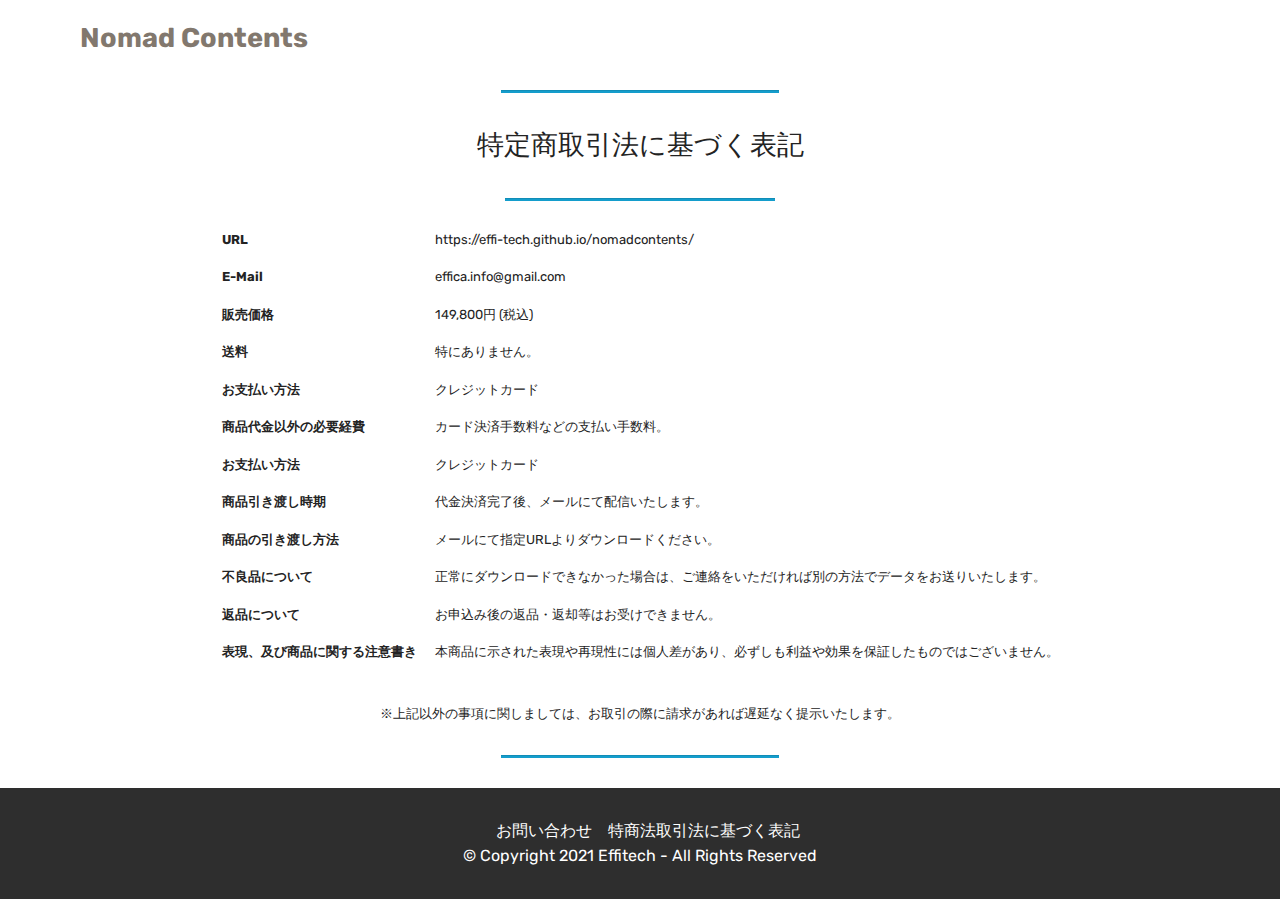
==== page1.html @ f94005ab "Add files via upload" ====
<!DOCTYPE html>
<html  >
<head>
  <!-- Site made with Mobirise Website Builder v4.12.3, https://mobirise.com -->
  <meta charset="UTF-8">
  <meta http-equiv="X-UA-Compatible" content="IE=edge">
  <meta name="generator" content="Mobirise v4.12.3, mobirise.com">
  <meta name="viewport" content="width=device-width, initial-scale=1, minimum-scale=1">
  <link rel="shortcut icon" href="assets/images/effitechlogo-336x336.png" type="image/x-icon">
  <meta name="description" content="Web Page Generator Description">
  
  
  <title>特商法取引法に基づく表記</title>
  <link rel="stylesheet" href="assets/bootstrap/css/bootstrap.min.css">
  <link rel="stylesheet" href="assets/bootstrap/css/bootstrap-grid.min.css">
  <link rel="stylesheet" href="assets/bootstrap/css/bootstrap-reboot.min.css">
  <link rel="stylesheet" href="assets/tether/tether.min.css">
  <link rel="stylesheet" href="assets/dropdown/css/style.css">
  <link rel="stylesheet" href="assets/theme/css/style.css">
  <link rel="preload" as="style" href="assets/mobirise/css/mbr-additional.css"><link rel="stylesheet" href="assets/mobirise/css/mbr-additional.css" type="text/css">
  
  
  
</head>
<body>
  <section class="menu cid-saMdEbKVhg" once="menu" id="menu2-2s">

    

    <nav class="navbar navbar-expand beta-menu navbar-dropdown align-items-center navbar-fixed-top navbar-toggleable-sm">
        <button class="navbar-toggler navbar-toggler-right" type="button" data-toggle="collapse" data-target="#navbarSupportedContent" aria-controls="navbarSupportedContent" aria-expanded="false" aria-label="Toggle navigation">
            <div class="hamburger">
                <span></span>
                <span></span>
                <span></span>
                <span></span>
            </div>
        </button>
        <div class="menu-logo">
            <div class="navbar-brand">
                
                <span class="navbar-caption-wrap"><a class="navbar-caption text-info display-5" href="https://effi-tech.github.io/nomadcontents/">Nomad Contents<br></a></span>
            </div>
        </div>
        <div class="collapse navbar-collapse" id="navbarSupportedContent">
            
            
        </div>
    </nav>
</section>

<section class="engine"><a href="https://mobirise.info/s">bootstrap theme</a></section><section class="mbr-section article content11 cid-smTBhiVeaa" id="content11-3s">
     

    <div class="container">
        <div class="media-container-row">
            <div class="mbr-text counter-container col-12 col-md-8 mbr-fonts-style display-7"></div>
        </div>
    </div>
</section>

<section class="mbr-section article content9 cid-smTA4iQEh6" id="content9-2v">
    <div class="container" style=" background-color: white;">
        <div class="inner-container" style="width: 100%; background-color: white;">
            <hr class="line" style="width: 25%;">
            <div class="section-text align-center mbr-fonts-style display-5">特定商取引法に基づく表記</div>
            <section class="mbr-section article content9 cid-s8jLq8U8m8" id="content9-n">

                <div class="container"  style="background-color: white;">
                    <div class="inner-container" style="width: 100%;">
                        <hr class="line" style="width: 25%;">
                        <div style="padding-top:20px; "><table bgcolor="#FFFFFF" border="0" cellpadding="9" cellspacing="1" style="font-size:13px;text-align:left;margin: 0 auto"> <tr><th bgcolor="#FFFFFF">URL</th><td bgcolor="#FFFFFF">https://effi-tech.github.io/nomadcontents/</td></tr> <tr><th bgcolor="#FFFFFF">E-Mail</th><td bgcolor="#FFFFFF">effica.info@gmail.com</td></tr> <tr><th bgcolor="#FFFFFF">販売価格</th><td bgcolor="#FFFFFF">149,800円 (税込)</td></tr> <tr><th bgcolor="#FFFFFF">送料</th><td bgcolor="#FFFFFF">特にありません。</td></tr> <tr><th bgcolor="#FFFFFF">お支払い方法</th><td bgcolor="#FFFFFF">クレジットカード</td></tr> <tr><th bgcolor="#FFFFFF">商品代金以外の必要経費</th><td bgcolor="#FFFFFF">カード決済手数料などの支払い手数料。</td></tr> <tr><th bgcolor="#FFFFFF">お支払い方法</th><td bgcolor="#FFFFFF">クレジットカード</td></tr> <tr><th bgcolor="#FFFFFF">商品引き渡し時期	</th><td bgcolor="#FFFFFF">代金決済完了後、メールにて配信いたします。</td></tr> <tr><th bgcolor="#FFFFFF">商品の引き渡し方法</th><td bgcolor="#FFFFFF">メールにて指定URLよりダウンロードください。</td></tr> <tr><th bgcolor="#FFFFFF">不良品について</th><td bgcolor="#FFFFFF">正常にダウンロードできなかった場合は、ご連絡をいただければ別の方法でデータをお送りいたします。</td></tr> <tr><th bgcolor="#FFFFFF">返品について</th><td bgcolor="#FFFFFF">お申込み後の返品・返却等はお受けできません。</td></tr><tr><th bgcolor="#FFFFFF">表現、及び商品に関する注意書き</th><td bgcolor="#FFFFFF">本商品に示された表現や再現性には個人差があり、必ずしも利益や効果を保証したものではございません。</td></tr></table></div>
                        <div style='text-align: center; margin-top: 30px; margin-bottom: 30px;'><small>※上記以外の事項に関しましては、お取引の際に請求があれば遅延なく提示いたします。</small></div>
                    </div>
                    </div>
            </section>
            <hr class="line" style="width: 25%;">
        </div>
    </div>
</section>

<section once="footers" class="cid-s8jPrN2gA7" id="footer6-2t">

    

    

    <div class="container">
        <div class="media-container-row align-center mbr-white">
            <div class="col-12">
                <p class="mbr-text mb-0 mbr-fonts-style display-7">　<a href="page3.html" class="text-white">お問い合わせ</a>　<a href="page1.html" class="text-white">特商法取引法に基づく表記</a><br>© Copyright 2021 Effitech - All Rights Reserved</p>
            </div>
        </div>
    </div>
</section>


  <script src="assets/web/assets/jquery/jquery.min.js"></script>
  <script src="assets/popper/popper.min.js"></script>
  <script src="assets/bootstrap/js/bootstrap.min.js"></script>
  <script src="assets/tether/tether.min.js"></script>
  <script src="assets/smoothscroll/smooth-scroll.js"></script>
  <script src="assets/dropdown/js/nav-dropdown.js"></script>
  <script src="assets/dropdown/js/navbar-dropdown.js"></script>
  <script src="assets/touchswipe/jquery.touch-swipe.min.js"></script>
  <script src="assets/theme/js/script.js"></script>
  
  
</body>
</html>
---- assets/dropdown/css/style.css ----
.navbar-dropdown {
  left: 0;
  padding: 0;
  position: absolute;
  right: 0;
  top: 0;
  transition: all 0.45s ease;
  z-index: 1030;
  background: #282828; }
  .navbar-dropdown .navbar-logo {
    margin-right: 0.8rem;
    transition: margin 0.3s ease-in-out;
    vertical-align: middle; }
    .navbar-dropdown .navbar-logo img {
      height: 3.125rem;
      transition: all 0.3s ease-in-out; }
    .navbar-dropdown .navbar-logo.mbr-iconfont {
      font-size: 3.125rem;
      line-height: 3.125rem; }
  .navbar-dropdown .navbar-caption {
    font-weight: 700;
    white-space: normal;
    vertical-align: -4px;
    line-height: 3.125rem !important; }
    .navbar-dropdown .navbar-caption, .navbar-dropdown .navbar-caption:hover {
      color: inherit;
      text-decoration: none; }
  .navbar-dropdown .mbr-iconfont + .navbar-caption {
    vertical-align: -1px; }
  .navbar-dropdown.navbar-fixed-top {
    position: fixed; }
  .navbar-dropdown .navbar-brand span {
    vertical-align: -4px; }
  .navbar-dropdown.bg-color.transparent {
    background: none; }
  .navbar-dropdown.navbar-short .navbar-brand {
    padding: 0.625rem 0; }
    .navbar-dropdown.navbar-short .navbar-brand span {
      vertical-align: -1px; }
  .navbar-dropdown.navbar-short .navbar-caption {
    line-height: 2.375rem !important;
    vertical-align: -2px; }
  .navbar-dropdown.navbar-short .navbar-logo {
    margin-right: 0.5rem; }
    .navbar-dropdown.navbar-short .navbar-logo img {
      height: 2.375rem; }
    .navbar-dropdown.navbar-short .navbar-logo.mbr-iconfont {
      font-size: 2.375rem;
      line-height: 2.375rem; }
  .navbar-dropdown.navbar-short .mbr-table-cell {
    height: 3.625rem; }
  .navbar-dropdown .navbar-close {
    left: 0.6875rem;
    position: fixed;
    top: 0.75rem;
    z-index: 1000; }
  .navbar-dropdown .hamburger-icon {
    content: "";
    display: inline-block;
    vertical-align: middle;
    width: 16px;
    -webkit-box-shadow: 0 -6px 0 1px #282828,0 0 0 1px #282828,0 6px 0 1px #282828;
    -moz-box-shadow: 0 -6px 0 1px #282828,0 0 0 1px #282828,0 6px 0 1px #282828;
    box-shadow: 0 -6px 0 1px #282828,0 0 0 1px #282828,0 6px 0 1px #282828; }

.dropdown-menu .dropdown-toggle[data-toggle="dropdown-submenu"]::after {
  border-bottom: 0.35em solid transparent;
  border-left: 0.35em solid;
  border-right: 0;
  border-top: 0.35em solid transparent;
  margin-left: 0.3rem; }

.dropdown-menu .dropdown-item:focus {
  outline: 0; }

.nav-dropdown {
  font-size: 0.75rem;
  font-weight: 500;
  height: auto !important; }
  .nav-dropdown .nav-btn {
    padding-left: 1rem; }
  .nav-dropdown .link {
    margin: .667em 1.667em;
    font-weight: 500;
    padding: 0;
    transition: color .2s ease-in-out; }
    .nav-dropdown .link.dropdown-toggle {
      margin-right: 2.583em; }
      .nav-dropdown .link.dropdown-toggle::after {
        margin-left: .25rem;
        border-top: 0.35em solid;
        border-right: 0.35em solid transparent;
        border-left: 0.35em solid transparent;
        border-bottom: 0; }
      .nav-dropdown .link.dropdown-toggle[aria-expanded="true"] {
        margin: 0;
        padding: 0.667em 3.263em  0.667em 1.667em; }
  .nav-dropdown .link::after,
  .nav-dropdown .dropdown-item::after {
    color: inherit; }
  .nav-dropdown .btn {
    font-size: 0.75rem;
    font-weight: 700;
    letter-spacing: 0;
    margin-bottom: 0;
    padding-left: 1.25rem;
    padding-right: 1.25rem; }
  .nav-dropdown .dropdown-menu {
    border-radius: 0;
    border: 0;
    left: 0;
    margin: 0;
    padding-bottom: 1.25rem;
    padding-top: 1.25rem;
    position: relative; }
  .nav-dropdown .dropdown-submenu {
    margin-left: 0.125rem;
    top: 0; }
  .nav-dropdown .dropdown-item {
    font-weight: 500;
    line-height: 2;
    padding: 0.3846em 4.615em 0.3846em 1.5385em;
    position: relative;
    transition: color .2s ease-in-out, background-color .2s ease-in-out; }
    .nav-dropdown .dropdown-item::after {
      margin-top: -0.3077em;
      position: absolute;
      right: 1.1538em;
      top: 50%; }
    .nav-dropdown .dropdown-item:focus, .nav-dropdown .dropdown-item:hover {
      background: none; }

@media (max-width: 767px) {
  .nav-dropdown.navbar-toggleable-sm {
    bottom: 0;
    display: none;
    left: 0;
    overflow-x: hidden;
    position: fixed;
    top: 0;
    transform: translateX(-100%);
    -ms-transform: translateX(-100%);
    -webkit-transform: translateX(-100%);
    width: 18.75rem;
    z-index: 999; } }
.nav-dropdown.navbar-toggleable-xl {
  bottom: 0;
  display: none;
  left: 0;
  overflow-x: hidden;
  position: fixed;
  top: 0;
  transform: translateX(-100%);
  -ms-transform: translateX(-100%);
  -webkit-transform: translateX(-100%);
  width: 18.75rem;
  z-index: 999; }

.nav-dropdown-sm {
  display: block !important;
  overflow-x: hidden;
  overflow: auto;
  padding-top: 3.875rem; }
  .nav-dropdown-sm::after {
    content: "";
    display: block;
    height: 3rem;
    width: 100%; }
  .nav-dropdown-sm.collapse.in ~ .navbar-close {
    display: block !important; }
  .nav-dropdown-sm.collapsing, .nav-dropdown-sm.collapse.in {
    transform: translateX(0);
    -ms-transform: translateX(0);
    -webkit-transform: translateX(0);
    transition: all 0.25s ease-out;
    -webkit-transition: all 0.25s ease-out;
    background: #282828; }
  .nav-dropdown-sm.collapsing[aria-expanded="false"] {
    transform: translateX(-100%);
    -ms-transform: translateX(-100%);
    -webkit-transform: translateX(-100%); }
  .nav-dropdown-sm .nav-item {
    display: block;
    margin-left: 0 !important;
    padding-left: 0; }
  .nav-dropdown-sm .link,
  .nav-dropdown-sm .dropdown-item {
    border-top: 1px dotted rgba(255, 255, 255, 0.1);
    font-size: 0.8125rem;
    line-height: 1.6;
    margin: 0 !important;
    padding: 0.875rem 2.4rem 0.875rem 1.5625rem !important;
    position: relative;
    white-space: normal; }
    .nav-dropdown-sm .link:focus, .nav-dropdown-sm .link:hover,
    .nav-dropdown-sm .dropdown-item:focus,
    .nav-dropdown-sm .dropdown-item:hover {
      background: rgba(0, 0, 0, 0.2) !important;
      color: #c0a375; }
  .nav-dropdown-sm .nav-btn {
    position: relative;
    padding: 1.5625rem 1.5625rem 0 1.5625rem; }
    .nav-dropdown-sm .nav-btn::before {
      border-top: 1px dotted rgba(255, 255, 255, 0.1);
      content: "";
      left: 0;
      position: absolute;
      top: 0;
      width: 100%; }
    .nav-dropdown-sm .nav-btn + .nav-btn {
      padding-top: 0.625rem; }
      .nav-dropdown-sm .nav-btn + .nav-btn::before {
        display: none; }
  .nav-dropdown-sm .btn {
    padding: 0.625rem 0; }
  .nav-dropdown-sm .dropdown-toggle[data-toggle="dropdown-submenu"]::after {
    margin-left: .25rem;
    border-top: 0.35em solid;
    border-right: 0.35em solid transparent;
    border-left: 0.35em solid transparent;
    border-bottom: 0; }
  .nav-dropdown-sm .dropdown-toggle[data-toggle="dropdown-submenu"][aria-expanded="true"]::after {
    border-top: 0;
    border-right: 0.35em solid transparent;
    border-left: 0.35em solid transparent;
    border-bottom: 0.35em solid; }
  .nav-dropdown-sm .dropdown-menu {
    margin: 0;
    padding: 0;
    position: relative;
    top: 0;
    left: 0;
    width: 100%;
    border: 0;
    float: none;
    border-radius: 0;
    background: none; }
  .nav-dropdown-sm .dropdown-submenu {
    left: 100%;
    margin-left: 0.125rem;
    margin-top: -1.25rem;
    top: 0; }

.navbar-toggleable-sm .nav-dropdown .dropdown-menu {
  position: absolute; }

.navbar-toggleable-sm .nav-dropdown .dropdown-submenu {
  left: 100%;
  margin-left: 0.125rem;
  margin-top: -1.25rem;
  top: 0; }

.navbar-toggleable-sm.opened .nav-dropdown .dropdown-menu {
  position: relative; }

.navbar-toggleable-sm.opened .nav-dropdown .dropdown-submenu {
  left: 0;
  margin-left: 00rem;
  margin-top: 0rem;
  top: 0; }

.is-builder .nav-dropdown.collapsing {
  transition: none !important; }

/*# sourceMappingURL=style.css.map */
---- assets/theme/css/style.css ----
@charset "UTF-8";
/*!
 * Mobirise v4 theme (https://mobirise.com/)
 * Copyright 2017 Mobirise
 */
section {
  background-color: #eeeeee;
}

body {
  font-style: normal;
  line-height: 1.5;
}

section,
.container,
.container-fluid {
  position: relative;
  word-wrap: break-word;
}

a.mbr-iconfont:hover {
  text-decoration: none;
}

.article .lead p,
.article .lead ul,
.article .lead ol,
.article .lead pre,
.article .lead blockquote {
  margin-bottom: 0;
}

ul,
ol,
pre,
blockquote {
  margin-bottom: 2.3125rem;
}

pre {
  background: #f4f4f4;
  padding: 10px 24px;
  white-space: pre-wrap;
}

.inactive {
  -webkit-user-select: none;
  -moz-user-select: none;
  -ms-user-select: none;
  user-select: none;
  pointer-events: none;
  -webkit-user-drag: none;
  user-drag: none;
}

.mbr-section__comments .row {
  justify-content: center;
  -webkit-justify-content: center;
}

a {
  font-style: normal;
  font-weight: 400;
  cursor: pointer;
}
a, a:hover {
  text-decoration: none;
}

figure {
  margin-bottom: 0;
}

body {
  color: #232323;
}

h1,
h2,
h3,
h4,
h5,
h6,
.h1,
.h2,
.h3,
.h4,
.h5,
.h6,
.display-1,
.display-2,
.display-3,
.display-4 {
  line-height: 1;
  word-break: break-word;
  word-wrap: break-word;
}

.mbr-section-title {
  font-style: normal;
  line-height: 1.2;
}

.mbr-section-subtitle {
  line-height: 1.3;
}

.mbr-text {
  font-style: normal;
  line-height: 1.6;
}

b,
strong {
  font-weight: bold;
}

blockquote {
  padding: 10px 0 10px 20px;
  position: relative;
  border-left: 2px solid;
  border-color: #ff3366;
}

input:-webkit-autofill, input:-webkit-autofill:hover, input:-webkit-autofill:focus, input:-webkit-autofill:active {
  transition-delay: 9999s;
  transition-property: background-color, color;
}

textarea[type=hidden] {
  display: none;
}

body {
  position: relative;
}

section {
  background-position: 50% 50%;
  background-repeat: no-repeat;
  background-size: cover;
}
section .mbr-background-video,
section .mbr-background-video-preview {
  position: absolute;
  bottom: 0;
  left: 0;
  right: 0;
  top: 0;
}

.hidden {
  visibility: hidden;
}

.mbr-z-index20 {
  z-index: 20;
}

/*! Base colors */
.mbr-white {
  color: #ffffff;
}

.mbr-black {
  color: #000000;
}

.mbr-bg-white {
  background-color: #ffffff;
}

.mbr-bg-black {
  background-color: #000000;
}

/*! Text-aligns */
.align-left {
  text-align: left;
}

.align-center {
  text-align: center;
}

.align-right {
  text-align: right;
}

@media (max-width: 767px) {
  .align-left,
.align-center,
.align-right,
.mbr-section-btn,
.mbr-section-title {
    text-align: center;
  }
}
/*! Font-weight  */
.mbr-light {
  font-weight: 300;
}

.mbr-regular {
  font-weight: 400;
}

.mbr-semibold {
  font-weight: 500;
}

.mbr-bold {
  font-weight: 700;
}

/*! Media  */
.media-size-item {
  -webkit-flex: 1 1 auto;
  -moz-flex: 1 1 auto;
  -ms-flex: 1 1 auto;
  -o-flex: 1 1 auto;
  flex: 1 1 auto;
}

.media-content {
  -webkit-flex-basis: 100%;
  flex-basis: 100%;
}

.media-container-row {
  display: -ms-flexbox;
  display: -webkit-flex;
  display: flex;
  -webkit-flex-direction: row;
  -ms-flex-direction: row;
  flex-direction: row;
  -webkit-flex-wrap: wrap;
  -ms-flex-wrap: wrap;
  flex-wrap: wrap;
  -webkit-justify-content: center;
  -ms-flex-pack: center;
  justify-content: center;
  -webkit-align-content: center;
  -ms-flex-line-pack: center;
  align-content: center;
  -webkit-align-items: start;
  -ms-flex-align: start;
  align-items: start;
}
.media-container-row .media-size-item {
  width: 400px;
}

.media-container-column {
  display: -ms-flexbox;
  display: -webkit-flex;
  display: flex;
  -webkit-flex-direction: column;
  -ms-flex-direction: column;
  flex-direction: column;
  -webkit-flex-wrap: wrap;
  -ms-flex-wrap: wrap;
  flex-wrap: wrap;
  -webkit-justify-content: center;
  -ms-flex-pack: center;
  justify-content: center;
  -webkit-align-content: center;
  -ms-flex-line-pack: center;
  align-content: center;
  -webkit-align-items: stretch;
  -ms-flex-align: stretch;
  align-items: stretch;
}
.media-container-column > * {
  width: 100%;
}

@media (min-width: 992px) {
  .media-container-row {
    -webkit-flex-wrap: nowrap;
    -ms-flex-wrap: nowrap;
    flex-wrap: nowrap;
  }
}
figure {
  overflow: hidden;
}

figure[mbr-media-size] {
  transition: width 0.1s;
}

.mbr-figure img,
.mbr-figure iframe {
  display: block;
  width: 100%;
}

.card {
  background-color: transparent;
  border: none;
}

.card-box {
  width: 100%;
}

.card-img {
  text-align: center;
  flex-shrink: 0;
  -webkit-flex-shrink: 0;
}

.media {
  max-width: 100%;
  margin: 0 auto;
}

.mbr-figure {
  -ms-flex-item-align: center;
  -ms-grid-row-align: center;
  -webkit-align-self: center;
  align-self: center;
}

.media-container > div {
  max-width: 100%;
}

.mbr-figure img,
.card-img img {
  width: 100%;
}

@media (max-width: 991px) {
  .media-size-item {
    width: auto !important;
  }

  .media {
    width: auto;
  }

  .mbr-figure {
    width: 100% !important;
  }
}
/*! Buttons */
.btn {
  font-weight: 500;
  border-width: 2px;
  font-style: normal;
  letter-spacing: 1px;
  margin: 0.4rem 0.8rem;
  white-space: normal;
  -webkit-transition: all 0.3s ease-in-out;
  -moz-transition: all 0.3s ease-in-out;
  transition: all 0.3s ease-in-out;
  display: inline-flex;
  align-items: center;
  justify-content: center;
  word-break: break-word;
  -webkit-align-items: center;
  -webkit-justify-content: center;
  display: -webkit-inline-flex;
}

.btn-sm {
  font-weight: 500;
  letter-spacing: 1px;
  -webkit-transition: all 0.3s ease-in-out;
  -moz-transition: all 0.3s ease-in-out;
  transition: all 0.3s ease-in-out;
}

.btn-md {
  font-weight: 500;
  letter-spacing: 1px;
  margin: 0.4rem 0.8rem !important;
  -webkit-transition: all 0.3s ease-in-out;
  -moz-transition: all 0.3s ease-in-out;
  transition: all 0.3s ease-in-out;
}

.btn-lg {
  font-weight: 500;
  letter-spacing: 1px;
  margin: 0.4rem 0.8rem !important;
  -webkit-transition: all 0.3s ease-in-out;
  -moz-transition: all 0.3s ease-in-out;
  transition: all 0.3s ease-in-out;
}

.mbr-section-btn {
  margin-left: -0.25rem;
  margin-right: -0.25rem;
  font-size: 0;
}

nav .mbr-section-btn {
  margin-left: 0rem;
  margin-right: 0rem;
}

.btn-form {
  border-radius: 0;
}
.btn-form:hover {
  cursor: pointer;
}

/*! Btn icon margin */
.btn .mbr-iconfont,
.btn.btn-sm .mbr-iconfont {
  cursor: pointer;
  margin-right: 0.5rem;
}

.btn.btn-md .mbr-iconfont,
.btn.btn-md .mbr-iconfont {
  margin-right: 0.8rem;
}

.mbr-regular {
  font-weight: 400;
}

.mbr-semibold {
  font-weight: 500;
}

.mbr-bold {
  font-weight: 700;
}

[type=submit] {
  -webkit-appearance: none;
}

/*! Full-screen */
.mbr-fullscreen .mbr-overlay {
  min-height: 100vh;
}

.mbr-fullscreen {
  display: flex;
  display: -webkit-flex;
  display: -moz-flex;
  display: -ms-flex;
  display: -o-flex;
  align-items: center;
  -webkit-align-items: center;
  min-height: 100vh;
  padding-top: 3rem;
  padding-bottom: 3rem;
}

/*! Map */
.map {
  height: 25rem;
  position: relative;
}
.map iframe {
  width: 100%;
  height: 100%;
}

.mbr-overlay {
  background-color: #000;
  bottom: 0;
  left: 0;
  opacity: 0.5;
  position: absolute;
  right: 0;
  top: 0;
  z-index: 0;
  pointer-events: none;
}

/* Form */
blockquote {
  font-style: italic;
  padding: 10px 0 10px 20px;
  font-size: 1.09rem;
  position: relative;
  border-width: 3px;
}

.form-control {
  background-color: #f5f5f5;
  box-shadow: none;
  color: #565656;
  line-height: 1.43;
  min-height: 3.5em;
  padding: 1.07em 0.5em;
}
.form-control, .form-control:focus {
  border: 1px solid #e8e8e8;
}
.form-active .form-control:invalid {
  border-color: red;
}

.form-control-label {
  position: relative;
  cursor: pointer;
  margin-bottom: 0.357em;
  padding: 0;
}

.alert {
  color: #ffffff;
  border-radius: 0;
  border: 0;
  font-size: 0.875rem;
  line-height: 1.5;
  margin-bottom: 1.875rem;
  padding: 1.25rem;
  position: relative;
}
.alert.alert-form::after {
  background-color: inherit;
  bottom: -7px;
  content: "";
  display: block;
  height: 14px;
  left: 50%;
  margin-left: -7px;
  position: absolute;
  transform: rotate(45deg);
  width: 14px;
  -webkit-transform: rotate(45deg);
}

.form-asterisk {
  font-family: initial;
  position: absolute;
  top: -2px;
  font-weight: normal;
}

/*! Scroll to top arrow */
#scrollToTop a i:before {
  content: "";
  position: absolute;
  height: 40%;
  top: 25%;
  background: #fff;
  width: 2px;
  left: calc(50% - 1px);
}
#scrollToTop a i:after {
  content: "";
  position: absolute;
  display: block;
  border-top: 2px solid #fff;
  border-right: 2px solid #fff;
  width: 40%;
  height: 40%;
  left: 30%;
  bottom: 30%;
  transform: rotate(135deg);
  -webkit-transform: rotate(135deg);
}

.mbr-arrow-up {
  bottom: 25px;
  right: 90px;
  position: fixed;
  text-align: right;
  z-index: 5000;
  color: #ffffff;
  font-size: 32px;
  transform: rotate(180deg);
  -webkit-transform: rotate(180deg);
}

.mbr-arrow-up a {
  background: rgba(0, 0, 0, 0.2);
  border-radius: 3px;
  color: #fff;
  display: inline-block;
  height: 60px;
  width: 60px;
  outline-style: none !important;
  position: relative;
  text-decoration: none;
  transition: all 0.3s ease-in-out;
  cursor: pointer;
  text-align: center;
}
.mbr-arrow-up a:hover {
  background-color: rgba(0, 0, 0, 0.4);
}
.mbr-arrow-up a i {
  line-height: 60px;
}

.mbr-arrow-up-icon {
  display: block;
  color: #fff;
}

.mbr-arrow-up-icon::before {
  content: "›";
  display: inline-block;
  font-family: serif;
  font-size: 32px;
  line-height: 1;
  font-style: normal;
  position: relative;
  top: 6px;
  left: -4px;
  -webkit-transform: rotate(-90deg);
  transform: rotate(-90deg);
}

/*! Arrow Down */
.mbr-arrow {
  position: absolute;
  bottom: 45px;
  left: 50%;
  width: 60px;
  height: 60px;
  cursor: pointer;
  background-color: rgba(80, 80, 80, 0.5);
  border-radius: 50%;
  -webkit-transform: translateX(-50%);
  transform: translateX(-50%);
}
.mbr-arrow > a {
  display: inline-block;
  text-decoration: none;
  outline-style: none;
  -webkit-animation: arrowdown 1.7s ease-in-out infinite;
  animation: arrowdown 1.7s ease-in-out infinite;
}
.mbr-arrow > a > i {
  position: absolute;
  top: -2px;
  left: 15px;
  font-size: 2rem;
}

@keyframes arrowdown {
  0% {
    transform: translateY(0px);
    -webkit-transform: translateY(0px);
  }
  50% {
    transform: translateY(-5px);
    -webkit-transform: translateY(-5px);
  }
  100% {
    transform: translateY(0px);
    -webkit-transform: translateY(0px);
  }
}
@-webkit-keyframes arrowdown {
  0% {
    transform: translateY(0px);
    -webkit-transform: translateY(0px);
  }
  50% {
    transform: translateY(-5px);
    -webkit-transform: translateY(-5px);
  }
  100% {
    transform: translateY(0px);
    -webkit-transform: translateY(0px);
  }
}
@media (max-width: 500px) {
  .mbr-arrow-up {
    left: 50%;
    right: auto;
    transform: translateX(-50%) rotate(180deg);
    -webkit-transform: translateX(-50%) rotate(180deg);
  }
}
/*Gradients animation*/
@keyframes gradient-animation {
  from {
    background-position: 0% 100%;
    animation-timing-function: ease-in-out;
  }
  to {
    background-position: 100% 0%;
    animation-timing-function: ease-in-out;
  }
}
@-webkit-keyframes gradient-animation {
  from {
    background-position: 0% 100%;
    animation-timing-function: ease-in-out;
  }
  to {
    background-position: 100% 0%;
    animation-timing-function: ease-in-out;
  }
}
.bg-gradient {
  background-size: 200% 200%;
  animation: gradient-animation 5s infinite alternate;
  -webkit-animation: gradient-animation 5s infinite alternate;
}

.menu .navbar-brand {
  display: -webkit-flex;
}
.menu .navbar-brand span {
  display: flex;
  display: -webkit-flex;
}
.menu .navbar-brand .navbar-caption-wrap {
  display: -webkit-flex;
}
.menu .navbar-brand .navbar-logo img {
  display: -webkit-flex;
}
@media (min-width: 768px) and (max-width: 1023px) {
  .menu .navbar-toggleable-sm .navbar-nav {
    display: -webkit-box;
    display: -webkit-flex;
    display: -ms-flexbox;
  }
}
@media (max-width: 1023px) {
  .menu .navbar-collapse {
    max-height: 93.5vh;
  }
  .menu .navbar-collapse.show {
    overflow: auto;
  }
}
@media (min-width: 1024px) {
  .menu .navbar-nav.nav-dropdown {
    display: -webkit-flex;
  }
  .menu .navbar-toggleable-sm .navbar-collapse {
    display: -webkit-flex !important;
  }
  .menu .collapsed .navbar-collapse {
    max-height: 93.5vh;
  }
  .menu .collapsed .navbar-collapse.show {
    overflow: auto;
  }
}
@media (max-width: 767px) {
  .menu .navbar-collapse {
    max-height: 80vh;
  }
}

/* Others*/
.note-check a[data-value=Rubik] {
  font-style: normal;
}

.mbr-arrow a {
  color: #ffffff;
}

@media (max-width: 767px) {
  .mbr-arrow {
    display: none;
  }
}
.navbar {
  display: -webkit-flex;
  -webkit-flex-wrap: wrap;
  -webkit-align-items: center;
  -webkit-justify-content: space-between;
}

.navbar-collapse {
  -webkit-flex-basis: 100%;
  -webkit-flex-grow: 1;
  -webkit-align-items: center;
}

.nav-dropdown .link {
  padding: 0.667em 1.667em !important;
  margin: 0 !important;
}

.nav {
  display: -webkit-flex;
  -webkit-flex-wrap: wrap;
}

.row {
  display: -webkit-flex;
  -webkit-flex-wrap: wrap;
}

.justify-content-center {
  -webkit-justify-content: center;
}

.form-inline {
  display: -webkit-flex;
  -webkit-flex-flow: row wrap;
  -webkit-align-items: center;
}

.card-wrapper {
  -webkit-flex: 1;
}

.carousel-control {
  z-index: 10;
  display: -webkit-flex;
  -webkit-align-items: center;
  -webkit-justify-content: center;
}

.carousel-controls {
  display: -webkit-flex;
}

.media {
  display: -webkit-flex;
}

.form-group:focus {
  outline: none;
}

.jq-selectbox__select {
  padding: 1.07em 0.5em;
  position: absolute;
  top: 0;
  left: 0;
  width: 100%;
}

.jq-selectbox__dropdown {
  position: absolute;
  top: 100%;
  left: 0 !important;
  width: 100% !important;
}

.jq-selectbox__trigger-arrow {
  transform: translateY(-50%);
}

.jq-selectbox li {
  padding: 1.07em 0.5em;
}

input[type=range] {
  padding-left: 0 !important;
  padding-right: 0 !important;
}

.modal-dialog,
.modal-content {
  height: 100%;
}

.modal-dialog .carousel-inner {
  height: calc(100vh - 1.75rem);
}
@media (max-width: 575px) {
  .modal-dialog .carousel-inner {
    height: calc(100vh - 1rem);
  }
}

.carousel-item {
  text-align: center;
}

.carousel-item img {
  margin: auto;
}

.navbar-toggler {
  -webkit-align-self: flex-start;
  -ms-flex-item-align: start;
  align-self: flex-start;
  padding: 0.25rem 0.75rem;
  font-size: 1.25rem;
  line-height: 1;
  background: transparent;
  border: 1px solid transparent;
  -webkit-border-radius: 0.25rem;
  border-radius: 0.25rem;
}

.navbar-toggler:focus,
.navbar-toggler:hover {
  text-decoration: none;
}

.navbar-toggler-icon {
  display: inline-block;
  width: 1.5em;
  height: 1.5em;
  vertical-align: middle;
  content: "";
  background: no-repeat center center;
  -webkit-background-size: 100% 100%;
  -o-background-size: 100% 100%;
  background-size: 100% 100%;
}

.navbar-toggler-left {
  position: absolute;
  left: 1rem;
}

.navbar-toggler-right {
  position: absolute;
  right: 1rem;
}

@media (max-width: 575px) {
  .navbar-toggleable .navbar-nav .dropdown-menu {
    position: static;
    float: none;
  }

  .navbar-toggleable > .container {
    padding-right: 0;
    padding-left: 0;
  }
}
@media (min-width: 576px) {
  .navbar-toggleable {
    -webkit-box-orient: horizontal;
    -webkit-box-direction: normal;
    -webkit-flex-direction: row;
    -ms-flex-direction: row;
    flex-direction: row;
    -webkit-flex-wrap: nowrap;
    -ms-flex-wrap: nowrap;
    flex-wrap: nowrap;
    -webkit-box-align: center;
    -webkit-align-items: center;
    -ms-flex-align: center;
    align-items: center;
  }

  .navbar-toggleable .navbar-nav {
    -webkit-box-orient: horizontal;
    -webkit-box-direction: normal;
    -webkit-flex-direction: row;
    -ms-flex-direction: row;
    flex-direction: row;
  }

  .navbar-toggleable .navbar-nav .nav-link {
    padding-right: 0.5rem;
    padding-left: 0.5rem;
  }

  .navbar-toggleable > .container {
    display: -webkit-box;
    display: -webkit-flex;
    display: -ms-flexbox;
    display: flex;
    -webkit-flex-wrap: nowrap;
    -ms-flex-wrap: nowrap;
    flex-wrap: nowrap;
    -webkit-box-align: center;
    -webkit-align-items: center;
    -ms-flex-align: center;
    align-items: center;
  }

  .navbar-toggleable .navbar-collapse {
    display: -webkit-box !important;
    display: -webkit-flex !important;
    display: -ms-flexbox !important;
    display: flex !important;
    width: 100%;
  }

  .navbar-toggleable .navbar-toggler {
    display: none;
  }
}
@media (max-width: 767px) {
  .navbar-toggleable-sm .navbar-nav .dropdown-menu {
    position: static;
    float: none;
  }

  .navbar-toggleable-sm > .container {
    padding-right: 0;
    padding-left: 0;
  }
}
@media (min-width: 768px) {
  .navbar-toggleable-sm {
    -webkit-box-orient: horizontal;
    -webkit-box-direction: normal;
    -webkit-flex-direction: row;
    -ms-flex-direction: row;
    flex-direction: row;
    -webkit-flex-wrap: nowrap;
    -ms-flex-wrap: nowrap;
    flex-wrap: nowrap;
    -webkit-box-align: center;
    -webkit-align-items: center;
    -ms-flex-align: center;
    align-items: center;
  }

  .navbar-toggleable-sm .navbar-nav {
    -webkit-box-orient: horizontal;
    -webkit-box-direction: normal;
    -webkit-flex-direction: row;
    -ms-flex-direction: row;
    flex-direction: row;
  }

  .navbar-toggleable-sm .navbar-nav .nav-link {
    padding-right: 0.5rem;
    padding-left: 0.5rem;
  }

  .navbar-toggleable-sm > .container {
    display: -webkit-box;
    display: -webkit-flex;
    display: -ms-flexbox;
    display: flex;
    -webkit-flex-wrap: nowrap;
    -ms-flex-wrap: nowrap;
    flex-wrap: nowrap;
    -webkit-box-align: center;
    -webkit-align-items: center;
    -ms-flex-align: center;
    align-items: center;
  }

  .navbar-toggleable-sm .navbar-collapse {
    display: none;
    width: 100%;
  }

  .navbar-toggleable-sm .navbar-toggler {
    display: none;
  }
}
@media (max-width: 1023px) {
  .navbar-toggleable-md .navbar-nav .dropdown-menu {
    position: static;
    float: none;
  }

  .navbar-toggleable-md > .container {
    padding-right: 0;
    padding-left: 0;
  }
}
@media (min-width: 1024px) {
  .navbar-toggleable-md {
    -webkit-box-orient: horizontal;
    -webkit-box-direction: normal;
    -webkit-flex-direction: row;
    -ms-flex-direction: row;
    flex-direction: row;
    -webkit-flex-wrap: nowrap;
    -ms-flex-wrap: nowrap;
    flex-wrap: nowrap;
    -webkit-box-align: center;
    -webkit-align-items: center;
    -ms-flex-align: center;
    align-items: center;
  }

  .navbar-toggleable-md .navbar-nav {
    -webkit-box-orient: horizontal;
    -webkit-box-direction: normal;
    -webkit-flex-direction: row;
    -ms-flex-direction: row;
    flex-direction: row;
  }

  .navbar-toggleable-md .navbar-nav .nav-link {
    padding-right: 0.5rem;
    padding-left: 0.5rem;
  }

  .navbar-toggleable-md > .container {
    display: -webkit-box;
    display: -webkit-flex;
    display: -ms-flexbox;
    display: flex;
    -webkit-flex-wrap: nowrap;
    -ms-flex-wrap: nowrap;
    flex-wrap: nowrap;
    -webkit-box-align: center;
    -webkit-align-items: center;
    -ms-flex-align: center;
    align-items: center;
  }

  .navbar-toggleable-md .navbar-collapse {
    display: -webkit-box !important;
    display: -webkit-flex !important;
    display: -ms-flexbox !important;
    display: flex !important;
    width: 100%;
  }

  .navbar-toggleable-md .navbar-toggler {
    display: none;
  }
}
@media (max-width: 1199px) {
  .navbar-toggleable-lg .navbar-nav .dropdown-menu {
    position: static;
    float: none;
  }

  .navbar-toggleable-lg > .container {
    padding-right: 0;
    padding-left: 0;
  }
}
@media (min-width: 1200px) {
  .navbar-toggleable-lg {
    -webkit-box-orient: horizontal;
    -webkit-box-direction: normal;
    -webkit-flex-direction: row;
    -ms-flex-direction: row;
    flex-direction: row;
    -webkit-flex-wrap: nowrap;
    -ms-flex-wrap: nowrap;
    flex-wrap: nowrap;
    -webkit-box-align: center;
    -webkit-align-items: center;
    -ms-flex-align: center;
    align-items: center;
  }

  .navbar-toggleable-lg .navbar-nav {
    -webkit-box-orient: horizontal;
    -webkit-box-direction: normal;
    -webkit-flex-direction: row;
    -ms-flex-direction: row;
    flex-direction: row;
  }

  .navbar-toggleable-lg .navbar-nav .nav-link {
    padding-right: 0.5rem;
    padding-left: 0.5rem;
  }

  .navbar-toggleable-lg > .container {
    display: -webkit-box;
    display: -webkit-flex;
    display: -ms-flexbox;
    display: flex;
    -webkit-flex-wrap: nowrap;
    -ms-flex-wrap: nowrap;
    flex-wrap: nowrap;
    -webkit-box-align: center;
    -webkit-align-items: center;
    -ms-flex-align: center;
    align-items: center;
  }

  .navbar-toggleable-lg .navbar-collapse {
    display: -webkit-box !important;
    display: -webkit-flex !important;
    display: -ms-flexbox !important;
    display: flex !important;
    width: 100%;
  }

  .navbar-toggleable-lg .navbar-toggler {
    display: none;
  }
}
.navbar-toggleable-xl {
  -webkit-box-orient: horizontal;
  -webkit-box-direction: normal;
  -webkit-flex-direction: row;
  -ms-flex-direction: row;
  flex-direction: row;
  -webkit-flex-wrap: nowrap;
  -ms-flex-wrap: nowrap;
  flex-wrap: nowrap;
  -webkit-box-align: center;
  -webkit-align-items: center;
  -ms-flex-align: center;
  align-items: center;
}

.navbar-toggleable-xl .navbar-nav .dropdown-menu {
  position: static;
  float: none;
}

.navbar-toggleable-xl > .container {
  padding-right: 0;
  padding-left: 0;
}

.navbar-toggleable-xl .navbar-nav {
  -webkit-box-orient: horizontal;
  -webkit-box-direction: normal;
  -webkit-flex-direction: row;
  -ms-flex-direction: row;
  flex-direction: row;
}

.navbar-toggleable-xl .navbar-nav .nav-link {
  padding-right: 0.5rem;
  padding-left: 0.5rem;
}

.navbar-toggleable-xl > .container {
  display: -webkit-box;
  display: -webkit-flex;
  display: -ms-flexbox;
  display: flex;
  -webkit-flex-wrap: nowrap;
  -ms-flex-wrap: nowrap;
  flex-wrap: nowrap;
  -webkit-box-align: center;
  -webkit-align-items: center;
  -ms-flex-align: center;
  align-items: center;
}

.navbar-toggleable-xl .navbar-collapse {
  display: -webkit-box !important;
  display: -webkit-flex !important;
  display: -ms-flexbox !important;
  display: flex !important;
  width: 100%;
}

.navbar-toggleable-xl .navbar-toggler {
  display: none;
}

.card-img {
  width: auto;
}

.menu .navbar.collapsed:not(.beta-menu) {
  flex-direction: column;
  -webkit-flex-direction: column;
}

.carousel-item.active,
.carousel-item-next,
.carousel-item-prev {
  display: -webkit-box;
  display: -webkit-flex;
  display: -ms-flexbox;
  display: flex;
}

.note-air-layout .dropup .dropdown-menu,
.note-air-layout .navbar-fixed-bottom .dropdown .dropdown-menu {
  bottom: initial !important;
}

html,
body {
  height: auto;
  min-height: 100vh;
}

.dropup .dropdown-toggle::after {
  display: none;
}.engine {
	position: absolute;
	text-indent: -2400px;
	text-align: center;
	padding: 0;
	top: 0;
	left: -2400px;
}
---- assets/mobirise/css/mbr-additional.css ----
@import url(https://fonts.googleapis.com/css?family=Rubik:300,300i,400,400i,500,500i,700,700i,900,900i&display=swap);





body {
  font-family: Rubik;
}
.display-1 {
  font-family: 'Rubik', sans-serif;
  font-size: 3rem;
  font-display: swap;
}
.display-1 > .mbr-iconfont {
  font-size: 4.8rem;
}
.display-2 {
  font-family: 'Rubik', sans-serif;
  font-size: 2.2rem;
  font-display: swap;
}
.display-2 > .mbr-iconfont {
  font-size: 3.52rem;
}
.display-4 {
  font-family: 'Rubik', sans-serif;
  font-size: 1rem;
  font-display: swap;
}
.display-4 > .mbr-iconfont {
  font-size: 1.6rem;
}
.display-5 {
  font-family: 'Rubik', sans-serif;
  font-size: 1.7rem;
  font-display: swap;
}
.display-5 > .mbr-iconfont {
  font-size: 2.72rem;
}
.display-7 {
  font-family: 'Rubik', sans-serif;
  font-size: 1rem;
  font-display: swap;
}
.display-7 > .mbr-iconfont {
  font-size: 1.6rem;
}
/* ---- Fluid typography for mobile devices ---- */
/* 1.4 - font scale ratio ( bootstrap == 1.42857 ) */
/* 100vw - current viewport width */
/* (48 - 20)  48 == 48rem == 768px, 20 == 20rem == 320px(minimal supported viewport) */
/* 0.65 - min scale variable, may vary */
@media (max-width: 768px) {
  .display-1 {
    font-size: 2.4rem;
    font-size: calc( 1.7rem + (3 - 1.7) * ((100vw - 20rem) / (48 - 20)));
    line-height: calc( 1.4 * (1.7rem + (3 - 1.7) * ((100vw - 20rem) / (48 - 20))));
  }
  .display-2 {
    font-size: 1.76rem;
    font-size: calc( 1.42rem + (2.2 - 1.42) * ((100vw - 20rem) / (48 - 20)));
    line-height: calc( 1.4 * (1.42rem + (2.2 - 1.42) * ((100vw - 20rem) / (48 - 20))));
  }
  .display-4 {
    font-size: 0.8rem;
    font-size: calc( 1rem + (1 - 1) * ((100vw - 20rem) / (48 - 20)));
    line-height: calc( 1.4 * (1rem + (1 - 1) * ((100vw - 20rem) / (48 - 20))));
  }
  .display-5 {
    font-size: 1.36rem;
    font-size: calc( 1.245rem + (1.7 - 1.245) * ((100vw - 20rem) / (48 - 20)));
    line-height: calc( 1.4 * (1.245rem + (1.7 - 1.245) * ((100vw - 20rem) / (48 - 20))));
  }
}
/* Buttons */
.btn {
  padding: 1rem 3rem;
  border-radius: 3px;
}
.btn-sm {
  padding: 0.6rem 1.5rem;
  border-radius: 3px;
}
.btn-md {
  padding: 1rem 3rem;
  border-radius: 3px;
}
.btn-lg {
  padding: 1.2rem 3.2rem;
  border-radius: 3px;
}
.bg-primary {
  background-color: #149dcc !important;
}
.bg-success {
  background-color: #f7ed4a !important;
}
.bg-info {
  background-color: #82786e !important;
}
.bg-warning {
  background-color: #879a9f !important;
}
.bg-danger {
  background-color: #b1a374 !important;
}
.btn-primary,
.btn-primary:active {
  background-color: #149dcc !important;
  border-color: #149dcc !important;
  color: #ffffff !important;
}
.btn-primary:hover,
.btn-primary:focus,
.btn-primary.focus,
.btn-primary.active {
  color: #ffffff !important;
  background-color: #0d6786 !important;
  border-color: #0d6786 !important;
}
.btn-primary.disabled,
.btn-primary:disabled {
  color: #ffffff !important;
  background-color: #0d6786 !important;
  border-color: #0d6786 !important;
}
.btn-secondary,
.btn-secondary:active {
  background-color: #ff3366 !important;
  border-color: #ff3366 !important;
  color: #ffffff !important;
}
.btn-secondary:hover,
.btn-secondary:focus,
.btn-secondary.focus,
.btn-secondary.active {
  color: #ffffff !important;
  background-color: #e50039 !important;
  border-color: #e50039 !important;
}
.btn-secondary.disabled,
.btn-secondary:disabled {
  color: #ffffff !important;
  background-color: #e50039 !important;
  border-color: #e50039 !important;
}
.btn-info,
.btn-info:active {
  background-color: #82786e !important;
  border-color: #82786e !important;
  color: #ffffff !important;
}
.btn-info:hover,
.btn-info:focus,
.btn-info.focus,
.btn-info.active {
  color: #ffffff !important;
  background-color: #59524b !important;
  border-color: #59524b !important;
}
.btn-info.disabled,
.btn-info:disabled {
  color: #ffffff !important;
  background-color: #59524b !important;
  border-color: #59524b !important;
}
.btn-success,
.btn-success:active {
  background-color: #f7ed4a !important;
  border-color: #f7ed4a !important;
  color: #3f3c03 !important;
}
.btn-success:hover,
.btn-success:focus,
.btn-success.focus,
.btn-success.active {
  color: #3f3c03 !important;
  background-color: #eadd0a !important;
  border-color: #eadd0a !important;
}
.btn-success.disabled,
.btn-success:disabled {
  color: #3f3c03 !important;
  background-color: #eadd0a !important;
  border-color: #eadd0a !important;
}
.btn-warning,
.btn-warning:active {
  background-color: #879a9f !important;
  border-color: #879a9f !important;
  color: #ffffff !important;
}
.btn-warning:hover,
.btn-warning:focus,
.btn-warning.focus,
.btn-warning.active {
  color: #ffffff !important;
  background-color: #617479 !important;
  border-color: #617479 !important;
}
.btn-warning.disabled,
.btn-warning:disabled {
  color: #ffffff !important;
  background-color: #617479 !important;
  border-color: #617479 !important;
}
.btn-danger,
.btn-danger:active {
  background-color: #b1a374 !important;
  border-color: #b1a374 !important;
  color: #ffffff !important;
}
.btn-danger:hover,
.btn-danger:focus,
.btn-danger.focus,
.btn-danger.active {
  color: #ffffff !important;
  background-color: #8b7d4e !important;
  border-color: #8b7d4e !important;
}
.btn-danger.disabled,
.btn-danger:disabled {
  color: #ffffff !important;
  background-color: #8b7d4e !important;
  border-color: #8b7d4e !important;
}
.btn-white {
  color: #333333 !important;
}
.btn-white,
.btn-white:active {
  background-color: #ffffff !important;
  border-color: #ffffff !important;
  color: #808080 !important;
}
.btn-white:hover,
.btn-white:focus,
.btn-white.focus,
.btn-white.active {
  color: #808080 !important;
  background-color: #d9d9d9 !important;
  border-color: #d9d9d9 !important;
}
.btn-white.disabled,
.btn-white:disabled {
  color: #808080 !important;
  background-color: #d9d9d9 !important;
  border-color: #d9d9d9 !important;
}
.btn-black,
.btn-black:active {
  background-color: #333333 !important;
  border-color: #333333 !important;
  color: #ffffff !important;
}
.btn-black:hover,
.btn-black:focus,
.btn-black.focus,
.btn-black.active {
  color: #ffffff !important;
  background-color: #0d0d0d !important;
  border-color: #0d0d0d !important;
}
.btn-black.disabled,
.btn-black:disabled {
  color: #ffffff !important;
  background-color: #0d0d0d !important;
  border-color: #0d0d0d !important;
}
.btn-primary-outline,
.btn-primary-outline:active {
  background: none;
  border-color: #0b566f;
  color: #0b566f;
}
.btn-primary-outline:hover,
.btn-primary-outline:focus,
.btn-primary-outline.focus,
.btn-primary-outline.active {
  color: #ffffff;
  background-color: #149dcc;
  border-color: #149dcc;
}
.btn-primary-outline.disabled,
.btn-primary-outline:disabled {
  color: #ffffff !important;
  background-color: #149dcc !important;
  border-color: #149dcc !important;
}
.btn-secondary-outline,
.btn-secondary-outline:active {
  background: none;
  border-color: #cc0033;
  color: #cc0033;
}
.btn-secondary-outline:hover,
.btn-secondary-outline:focus,
.btn-secondary-outline.focus,
.btn-secondary-outline.active {
  color: #ffffff;
  background-color: #ff3366;
  border-color: #ff3366;
}
.btn-secondary-outline.disabled,
.btn-secondary-outline:disabled {
  color: #ffffff !important;
  background-color: #ff3366 !important;
  border-color: #ff3366 !important;
}
.btn-info-outline,
.btn-info-outline:active {
  background: none;
  border-color: #4b453f;
  color: #4b453f;
}
.btn-info-outline:hover,
.btn-info-outline:focus,
.btn-info-outline.focus,
.btn-info-outline.active {
  color: #ffffff;
  background-color: #82786e;
  border-color: #82786e;
}
.btn-info-outline.disabled,
.btn-info-outline:disabled {
  color: #ffffff !important;
  background-color: #82786e !important;
  border-color: #82786e !important;
}
.btn-success-outline,
.btn-success-outline:active {
  background: none;
  border-color: #d2c609;
  color: #d2c609;
}
.btn-success-outline:hover,
.btn-success-outline:focus,
.btn-success-outline.focus,
.btn-success-outline.active {
  color: #3f3c03;
  background-color: #f7ed4a;
  border-color: #f7ed4a;
}
.btn-success-outline.disabled,
.btn-success-outline:disabled {
  color: #3f3c03 !important;
  background-color: #f7ed4a !important;
  border-color: #f7ed4a !important;
}
.btn-warning-outline,
.btn-warning-outline:active {
  background: none;
  border-color: #55666b;
  color: #55666b;
}
.btn-warning-outline:hover,
.btn-warning-outline:focus,
.btn-warning-outline.focus,
.btn-warning-outline.active {
  color: #ffffff;
  background-color: #879a9f;
  border-color: #879a9f;
}
.btn-warning-outline.disabled,
.btn-warning-outline:disabled {
  color: #ffffff !important;
  background-color: #879a9f !important;
  border-color: #879a9f !important;
}
.btn-danger-outline,
.btn-danger-outline:active {
  background: none;
  border-color: #7a6e45;
  color: #7a6e45;
}
.btn-danger-outline:hover,
.btn-danger-outline:focus,
.btn-danger-outline.focus,
.btn-danger-outline.active {
  color: #ffffff;
  background-color: #b1a374;
  border-color: #b1a374;
}
.btn-danger-outline.disabled,
.btn-danger-outline:disabled {
  color: #ffffff !important;
  background-color: #b1a374 !important;
  border-color: #b1a374 !important;
}
.btn-black-outline,
.btn-black-outline:active {
  background: none;
  border-color: #000000;
  color: #000000;
}
.btn-black-outline:hover,
.btn-black-outline:focus,
.btn-black-outline.focus,
.btn-black-outline.active {
  color: #ffffff;
  background-color: #333333;
  border-color: #333333;
}
.btn-black-outline.disabled,
.btn-black-outline:disabled {
  color: #ffffff !important;
  background-color: #333333 !important;
  border-color: #333333 !important;
}
.btn-white-outline,
.btn-white-outline:active,
.btn-white-outline.active {
  background: none;
  border-color: #ffffff;
  color: #ffffff;
}
.btn-white-outline:hover,
.btn-white-outline:focus,
.btn-white-outline.focus {
  color: #333333;
  background-color: #ffffff;
  border-color: #ffffff;
}
.text-primary {
  color: #149dcc !important;
}
.text-secondary {
  color: #ff3366 !important;
}
.text-success {
  color: #f7ed4a !important;
}
.text-info {
  color: #82786e !important;
}
.text-warning {
  color: #879a9f !important;
}
.text-danger {
  color: #b1a374 !important;
}
.text-white {
  color: #ffffff !important;
}
.text-black {
  color: #000000 !important;
}
a.text-primary:hover,
a.text-primary:focus {
  color: #0b566f !important;
}
a.text-secondary:hover,
a.text-secondary:focus {
  color: #cc0033 !important;
}
a.text-success:hover,
a.text-success:focus {
  color: #d2c609 !important;
}
a.text-info:hover,
a.text-info:focus {
  color: #4b453f !important;
}
a.text-warning:hover,
a.text-warning:focus {
  color: #55666b !important;
}
a.text-danger:hover,
a.text-danger:focus {
  color: #7a6e45 !important;
}
a.text-white:hover,
a.text-white:focus {
  color: #b3b3b3 !important;
}
a.text-black:hover,
a.text-black:focus {
  color: #4d4d4d !important;
}
.alert-success {
  background-color: #70c770;
}
.alert-info {
  background-color: #82786e;
}
.alert-warning {
  background-color: #879a9f;
}
.alert-danger {
  background-color: #b1a374;
}
.mbr-section-btn a.btn:not(.btn-form) {
  border-radius: 100px;
}
.mbr-section-btn a.btn:not(.btn-form):hover,
.mbr-section-btn a.btn:not(.btn-form):focus {
  box-shadow: none !important;
}
.mbr-section-btn a.btn:not(.btn-form):hover,
.mbr-section-btn a.btn:not(.btn-form):focus {
  box-shadow: 0 10px 40px 0 rgba(0, 0, 0, 0.2) !important;
  -webkit-box-shadow: 0 10px 40px 0 rgba(0, 0, 0, 0.2) !important;
}
.mbr-gallery-filter li a {
  border-radius: 100px !important;
}
.mbr-gallery-filter li.active .btn {
  background-color: #149dcc;
  border-color: #149dcc;
  color: #ffffff;
}
.mbr-gallery-filter li.active .btn:focus {
  box-shadow: none;
}
.nav-tabs .nav-link {
  border-radius: 100px !important;
}
a,
a:hover {
  color: #149dcc;
}
.mbr-plan-header.bg-primary .mbr-plan-subtitle,
.mbr-plan-header.bg-primary .mbr-plan-price-desc {
  color: #b4e6f8;
}
.mbr-plan-header.bg-success .mbr-plan-subtitle,
.mbr-plan-header.bg-success .mbr-plan-price-desc {
  color: #ffffff;
}
.mbr-plan-header.bg-info .mbr-plan-subtitle,
.mbr-plan-header.bg-info .mbr-plan-price-desc {
  color: #beb8b2;
}
.mbr-plan-header.bg-warning .mbr-plan-subtitle,
.mbr-plan-header.bg-warning .mbr-plan-price-desc {
  color: #ced6d8;
}
.mbr-plan-header.bg-danger .mbr-plan-subtitle,
.mbr-plan-header.bg-danger .mbr-plan-price-desc {
  color: #dfd9c6;
}
/* Scroll to top button*/
.scrollToTop_wraper {
  display: none;
}
.form-control {
  font-family: 'Rubik', sans-serif;
  font-size: 1rem;
  font-display: swap;
}
.form-control > .mbr-iconfont {
  font-size: 1.6rem;
}
blockquote {
  border-color: #149dcc;
}
/* Forms */
.mbr-form .btn {
  margin: .4rem 0;
}
.mbr-form .input-group-btn a.btn {
  border-radius: 100px !important;
}
.mbr-form .input-group-btn a.btn:hover {
  box-shadow: 0 10px 40px 0 rgba(0, 0, 0, 0.2);
}
.mbr-form .input-group-btn button[type="submit"] {
  border-radius: 100px !important;
  padding: 1rem 3rem;
}
.mbr-form .input-group-btn button[type="submit"]:hover {
  box-shadow: 0 10px 40px 0 rgba(0, 0, 0, 0.2);
}
.form2 .form-control {
  border-top-left-radius: 100px;
  border-bottom-left-radius: 100px;
}
.form2 .input-group-btn a.btn {
  border-top-left-radius: 0 !important;
  border-bottom-left-radius: 0 !important;
}
.form2 .input-group-btn button[type="submit"] {
  border-top-left-radius: 0 !important;
  border-bottom-left-radius: 0 !important;
}
.form3 input[type="email"] {
  border-radius: 100px !important;
}
@media (max-width: 349px) {
  .form2 input[type="email"] {
    border-radius: 100px !important;
  }
  .form2 .input-group-btn a.btn {
    border-radius: 100px !important;
  }
  .form2 .input-group-btn button[type="submit"] {
    border-radius: 100px !important;
  }
}
@media (max-width: 767px) {
  .btn {
    font-size: .75rem !important;
  }
  .btn .mbr-iconfont {
    font-size: 1rem !important;
  }
}
/* Footer */
.mbr-footer-content li::before,
.mbr-footer .mbr-contacts li::before {
  background: #149dcc;
}
.mbr-footer-content li a:hover,
.mbr-footer .mbr-contacts li a:hover {
  color: #149dcc;
}
.footer3 input[type="email"],
.footer4 input[type="email"] {
  border-radius: 100px !important;
}
.footer3 .input-group-btn a.btn,
.footer4 .input-group-btn a.btn {
  border-radius: 100px !important;
}
.footer3 .input-group-btn button[type="submit"],
.footer4 .input-group-btn button[type="submit"] {
  border-radius: 100px !important;
}
/* Headers*/
.header13 .form-inline input[type="email"],
.header14 .form-inline input[type="email"] {
  border-radius: 100px;
}
.header13 .form-inline input[type="text"],
.header14 .form-inline input[type="text"] {
  border-radius: 100px;
}
.header13 .form-inline input[type="tel"],
.header14 .form-inline input[type="tel"] {
  border-radius: 100px;
}
.header13 .form-inline a.btn,
.header14 .form-inline a.btn {
  border-radius: 100px;
}
.header13 .form-inline button,
.header14 .form-inline button {
  border-radius: 100px !important;
}
@media screen and (-ms-high-contrast: active), (-ms-high-contrast: none) {
  .card-wrapper {
    flex: auto !important;
  }
}
.jq-selectbox li:hover,
.jq-selectbox li.selected {
  background-color: #149dcc;
  color: #ffffff;
}
.jq-selectbox .jq-selectbox__trigger-arrow,
.jq-number__spin.minus:after,
.jq-number__spin.plus:after {
  transition: 0.4s;
  border-top-color: currentColor;
  border-bottom-color: currentColor;
}
.jq-selectbox:hover .jq-selectbox__trigger-arrow,
.jq-number__spin.minus:hover:after,
.jq-number__spin.plus:hover:after {
  border-top-color: #149dcc;
  border-bottom-color: #149dcc;
}
.xdsoft_datetimepicker .xdsoft_calendar td.xdsoft_default,
.xdsoft_datetimepicker .xdsoft_calendar td.xdsoft_current,
.xdsoft_datetimepicker .xdsoft_timepicker .xdsoft_time_box > div > div.xdsoft_current {
  color: #ffffff !important;
  background-color: #149dcc !important;
  box-shadow: none !important;
}
.xdsoft_datetimepicker .xdsoft_calendar td:hover,
.xdsoft_datetimepicker .xdsoft_timepicker .xdsoft_time_box > div > div:hover {
  color: #ffffff !important;
  background: #ff3366 !important;
  box-shadow: none !important;
}
.lazy-bg {
  background-image: none !important;
}
.lazy-placeholder:not(section),
.lazy-none {
  display: block;
  position: relative;
  padding-bottom: 56.25%;
}
iframe.lazy-placeholder,
.lazy-placeholder:after {
  content: '';
  position: absolute;
  width: 100px;
  height: 100px;
  background: transparent no-repeat center;
  background-size: contain;
  top: 50%;
  left: 50%;
  transform: translateX(-50%) translateY(-50%);
  background-image: url("data:image/svg+xml;charset=UTF-8,%3csvg width='32' height='32' viewBox='0 0 64 64' xmlns='http://www.w3.org/2000/svg' stroke='%23149dcc' %3e%3cg fill='none' fill-rule='evenodd'%3e%3cg transform='translate(16 16)' stroke-width='2'%3e%3ccircle stroke-opacity='.5' cx='16' cy='16' r='16'/%3e%3cpath d='M32 16c0-9.94-8.06-16-16-16'%3e%3canimateTransform attributeName='transform' type='rotate' from='0 16 16' to='360 16 16' dur='1s' repeatCount='indefinite'/%3e%3c/path%3e%3c/g%3e%3c/g%3e%3c/svg%3e");
}
section.lazy-placeholder:after {
  opacity: 0.3;
}
.cid-saMdEbKVhg .navbar {
  background: #ffffff;
  transition: none;
  min-height: 77px;
  padding: .5rem 0;
}
.cid-saMdEbKVhg .navbar-dropdown.bg-color.transparent.opened {
  background: #ffffff;
}
.cid-saMdEbKVhg a {
  font-style: normal;
}
.cid-saMdEbKVhg .nav-item span {
  padding-right: 0.4em;
  line-height: 0.5em;
  vertical-align: text-bottom;
  position: relative;
  text-decoration: none;
}
.cid-saMdEbKVhg .nav-item a {
  display: -webkit-flex;
  align-items: center;
  justify-content: center;
  padding: 0.7rem 0 !important;
  margin: 0rem .65rem !important;
  -webkit-align-items: center;
  -webkit-justify-content: center;
}
.cid-saMdEbKVhg .nav-item:focus,
.cid-saMdEbKVhg .nav-link:focus {
  outline: none;
}
.cid-saMdEbKVhg .btn {
  padding: 0.4rem 1.5rem;
  display: -webkit-inline-flex;
  align-items: center;
  -webkit-align-items: center;
}
.cid-saMdEbKVhg .btn .mbr-iconfont {
  font-size: 1.6rem;
}
.cid-saMdEbKVhg .menu-logo {
  margin-right: auto;
}
.cid-saMdEbKVhg .menu-logo .navbar-brand {
  display: flex;
  margin-left: 5rem;
  padding: 0;
  transition: padding .2s;
  min-height: 3.8rem;
  -webkit-align-items: center;
  align-items: center;
}
.cid-saMdEbKVhg .menu-logo .navbar-brand .navbar-caption-wrap {
  display: flex;
  -webkit-align-items: center;
  align-items: center;
  word-break: break-word;
  min-width: 7rem;
  margin: .3rem 0;
}
.cid-saMdEbKVhg .menu-logo .navbar-brand .navbar-caption-wrap .navbar-caption {
  line-height: 1.2rem !important;
  padding-right: 2rem;
}
.cid-saMdEbKVhg .menu-logo .navbar-brand .navbar-logo {
  font-size: 4rem;
  transition: font-size 0.25s;
}
.cid-saMdEbKVhg .menu-logo .navbar-brand .navbar-logo img {
  display: flex;
}
.cid-saMdEbKVhg .menu-logo .navbar-brand .navbar-logo .mbr-iconfont {
  transition: font-size 0.25s;
}
.cid-saMdEbKVhg .menu-logo .navbar-brand .navbar-logo a {
  display: inline-flex;
}
.cid-saMdEbKVhg .navbar-toggleable-sm .navbar-collapse {
  justify-content: flex-end;
  -webkit-justify-content: flex-end;
  padding-right: 5rem;
  width: auto;
}
.cid-saMdEbKVhg .navbar-toggleable-sm .navbar-collapse .navbar-nav {
  flex-wrap: wrap;
  -webkit-flex-wrap: wrap;
  padding-left: 0;
}
.cid-saMdEbKVhg .navbar-toggleable-sm .navbar-collapse .navbar-nav .nav-item {
  -webkit-align-self: center;
  align-self: center;
}
.cid-saMdEbKVhg .navbar-toggleable-sm .navbar-collapse .navbar-buttons {
  padding-left: 0;
  padding-bottom: 0;
}
.cid-saMdEbKVhg .dropdown .dropdown-menu {
  background: #ffffff;
  visibility: hidden;
  display: block;
  position: absolute;
  min-width: 5rem;
  padding-top: 1.4rem;
  padding-bottom: 1.4rem;
  text-align: left;
}
.cid-saMdEbKVhg .dropdown .dropdown-menu .dropdown-item {
  width: auto;
  padding: 0.235em 1.5385em 0.235em 1.5385em !important;
}
.cid-saMdEbKVhg .dropdown .dropdown-menu .dropdown-item::after {
  right: 0.5rem;
}
.cid-saMdEbKVhg .dropdown .dropdown-menu .dropdown-submenu {
  margin: 0;
}
.cid-saMdEbKVhg .dropdown.open > .dropdown-menu {
  visibility: visible;
}
.cid-saMdEbKVhg .navbar-toggleable-sm.opened:after {
  position: absolute;
  width: 100vw;
  height: 100vh;
  content: '';
  background-color: rgba(0, 0, 0, 0.1);
  left: 0;
  bottom: 0;
  transform: translateY(100%);
  -webkit-transform: translateY(100%);
  z-index: 1000;
}
.cid-saMdEbKVhg .navbar.navbar-short {
  min-height: 60px;
  transition: all .2s;
}
.cid-saMdEbKVhg .navbar.navbar-short .navbar-toggler-right {
  top: 20px;
}
.cid-saMdEbKVhg .navbar.navbar-short .navbar-logo a {
  font-size: 2.5rem !important;
  line-height: 2.5rem;
  transition: font-size 0.25s;
}
.cid-saMdEbKVhg .navbar.navbar-short .navbar-logo a .mbr-iconfont {
  font-size: 2.5rem !important;
}
.cid-saMdEbKVhg .navbar.navbar-short .navbar-logo a img {
  height: 3rem !important;
}
.cid-saMdEbKVhg .navbar.navbar-short .navbar-brand {
  min-height: 3rem;
}
.cid-saMdEbKVhg button.navbar-toggler {
  width: 31px;
  height: 18px;
  cursor: pointer;
  transition: all .2s;
  top: 1.5rem;
  right: 1rem;
}
.cid-saMdEbKVhg button.navbar-toggler:focus {
  outline: none;
}
.cid-saMdEbKVhg button.navbar-toggler .hamburger span {
  position: absolute;
  right: 0;
  width: 30px;
  height: 2px;
  border-right: 5px;
  background-color: #333333;
}
.cid-saMdEbKVhg button.navbar-toggler .hamburger span:nth-child(1) {
  top: 0;
  transition: all .2s;
}
.cid-saMdEbKVhg button.navbar-toggler .hamburger span:nth-child(2) {
  top: 8px;
  transition: all .15s;
}
.cid-saMdEbKVhg button.navbar-toggler .hamburger span:nth-child(3) {
  top: 8px;
  transition: all .15s;
}
.cid-saMdEbKVhg button.navbar-toggler .hamburger span:nth-child(4) {
  top: 16px;
  transition: all .2s;
}
.cid-saMdEbKVhg nav.opened .hamburger span:nth-child(1) {
  top: 8px;
  width: 0;
  opacity: 0;
  right: 50%;
  transition: all .2s;
}
.cid-saMdEbKVhg nav.opened .hamburger span:nth-child(2) {
  -webkit-transform: rotate(45deg);
  transform: rotate(45deg);
  transition: all .25s;
}
.cid-saMdEbKVhg nav.opened .hamburger span:nth-child(3) {
  -webkit-transform: rotate(-45deg);
  transform: rotate(-45deg);
  transition: all .25s;
}
.cid-saMdEbKVhg nav.opened .hamburger span:nth-child(4) {
  top: 8px;
  width: 0;
  opacity: 0;
  right: 50%;
  transition: all .2s;
}
.cid-saMdEbKVhg .collapsed.navbar-expand {
  flex-direction: column;
  -webkit-flex-direction: column;
}
.cid-saMdEbKVhg .collapsed .btn {
  display: -webkit-flex;
}
.cid-saMdEbKVhg .collapsed .navbar-collapse {
  display: none !important;
  padding-right: 0 !important;
}
.cid-saMdEbKVhg .collapsed .navbar-collapse.collapsing,
.cid-saMdEbKVhg .collapsed .navbar-collapse.show {
  display: block !important;
}
.cid-saMdEbKVhg .collapsed .navbar-collapse.collapsing .navbar-nav,
.cid-saMdEbKVhg .collapsed .navbar-collapse.show .navbar-nav {
  display: block;
  text-align: center;
}
.cid-saMdEbKVhg .collapsed .navbar-collapse.collapsing .navbar-nav .nav-item,
.cid-saMdEbKVhg .collapsed .navbar-collapse.show .navbar-nav .nav-item {
  clear: both;
}
.cid-saMdEbKVhg .collapsed .navbar-collapse.collapsing .navbar-nav .nav-item:last-child,
.cid-saMdEbKVhg .collapsed .navbar-collapse.show .navbar-nav .nav-item:last-child {
  margin-bottom: 1rem;
}
.cid-saMdEbKVhg .collapsed .navbar-collapse.collapsing .navbar-buttons,
.cid-saMdEbKVhg .collapsed .navbar-collapse.show .navbar-buttons {
  text-align: center;
}
.cid-saMdEbKVhg .collapsed .navbar-collapse.collapsing .navbar-buttons:last-child,
.cid-saMdEbKVhg .collapsed .navbar-collapse.show .navbar-buttons:last-child {
  margin-bottom: 1rem;
}
.cid-saMdEbKVhg .collapsed button.navbar-toggler {
  display: block;
}
.cid-saMdEbKVhg .collapsed .navbar-brand {
  margin-left: 1rem !important;
}
.cid-saMdEbKVhg .collapsed .navbar-toggleable-sm {
  flex-direction: column;
  -webkit-flex-direction: column;
}
.cid-saMdEbKVhg .collapsed .dropdown .dropdown-menu {
  width: 100%;
  text-align: center;
  position: relative;
  opacity: 0;
  overflow: hidden;
  display: block;
  height: 0;
  visibility: hidden;
  padding: 0;
  transition-duration: .5s;
  transition-property: opacity,padding,height;
}
.cid-saMdEbKVhg .collapsed .dropdown.open > .dropdown-menu {
  position: relative;
  opacity: 1;
  height: auto;
  padding: 1.4rem 0;
  visibility: visible;
}
.cid-saMdEbKVhg .collapsed .dropdown .dropdown-submenu {
  left: 0;
  text-align: center;
  width: 100%;
}
.cid-saMdEbKVhg .collapsed .dropdown .dropdown-toggle[data-toggle="dropdown-submenu"]::after {
  margin-top: 0;
  position: inherit;
  right: 0;
  top: 50%;
  display: inline-block;
  width: 0;
  height: 0;
  margin-left: .3em;
  vertical-align: middle;
  content: "";
  border-top: .30em solid;
  border-right: .30em solid transparent;
  border-left: .30em solid transparent;
}
@media (max-width: 1023px) {
  .cid-saMdEbKVhg.navbar-expand {
    flex-direction: column;
    -webkit-flex-direction: column;
  }
  .cid-saMdEbKVhg img {
    height: 3.8rem !important;
  }
  .cid-saMdEbKVhg .btn {
    display: -webkit-flex;
  }
  .cid-saMdEbKVhg button.navbar-toggler {
    display: block;
  }
  .cid-saMdEbKVhg .navbar-brand {
    margin-left: 1rem !important;
  }
  .cid-saMdEbKVhg .navbar-toggleable-sm {
    flex-direction: column;
    -webkit-flex-direction: column;
  }
  .cid-saMdEbKVhg .navbar-collapse {
    display: none !important;
    padding-right: 0 !important;
  }
  .cid-saMdEbKVhg .navbar-collapse.collapsing,
  .cid-saMdEbKVhg .navbar-collapse.show {
    display: block !important;
  }
  .cid-saMdEbKVhg .navbar-collapse.collapsing .navbar-nav,
  .cid-saMdEbKVhg .navbar-collapse.show .navbar-nav {
    display: block;
    text-align: center;
  }
  .cid-saMdEbKVhg .navbar-collapse.collapsing .navbar-nav .nav-item,
  .cid-saMdEbKVhg .navbar-collapse.show .navbar-nav .nav-item {
    clear: both;
  }
  .cid-saMdEbKVhg .navbar-collapse.collapsing .navbar-nav .nav-item:last-child,
  .cid-saMdEbKVhg .navbar-collapse.show .navbar-nav .nav-item:last-child {
    margin-bottom: 1rem;
  }
  .cid-saMdEbKVhg .navbar-collapse.collapsing .navbar-buttons,
  .cid-saMdEbKVhg .navbar-collapse.show .navbar-buttons {
    text-align: center;
  }
  .cid-saMdEbKVhg .navbar-collapse.collapsing .navbar-buttons:last-child,
  .cid-saMdEbKVhg .navbar-collapse.show .navbar-buttons:last-child {
    margin-bottom: 1rem;
  }
  .cid-saMdEbKVhg .dropdown .dropdown-menu {
    width: 100%;
    text-align: center;
    position: relative;
    opacity: 0;
    overflow: hidden;
    display: block;
    height: 0;
    visibility: hidden;
    padding: 0;
    transition-duration: .5s;
    transition-property: opacity,padding,height;
  }
  .cid-saMdEbKVhg .dropdown.open > .dropdown-menu {
    position: relative;
    opacity: 1;
    height: auto;
    padding: 1.4rem 0;
    visibility: visible;
  }
  .cid-saMdEbKVhg .dropdown .dropdown-submenu {
    left: 0;
    text-align: center;
    width: 100%;
  }
  .cid-saMdEbKVhg .dropdown .dropdown-toggle[data-toggle="dropdown-submenu"]::after {
    margin-top: 0;
    position: inherit;
    right: 0;
    top: 50%;
    display: inline-block;
    width: 0;
    height: 0;
    margin-left: .3em;
    vertical-align: middle;
    content: "";
    border-top: .30em solid;
    border-right: .30em solid transparent;
    border-left: .30em solid transparent;
  }
}
@media (min-width: 767px) {
  .cid-saMdEbKVhg .menu-logo {
    flex-shrink: 0;
    -webkit-flex-shrink: 0;
  }
}
.cid-saMdEbKVhg .navbar-collapse {
  flex-basis: auto;
  -webkit-flex-basis: auto;
}
.cid-saMdEbKVhg .nav-link:hover,
.cid-saMdEbKVhg .dropdown-item:hover {
  color: #767676 !important;
}
.cid-s77lHfiFXN {
  background-image: url("../../../assets/images/mbr-1-1920x1080.jpg");
}
.cid-smsv6r1eyn {
  padding-top: 45px;
  padding-bottom: 15px;
  background-color: #c74d4d;
}
.cid-smsv6r1eyn .counter-container {
  color: #767676;
}
.cid-smsv6r1eyn .counter-container ol {
  margin-bottom: 0;
}
.cid-smsv6r1eyn .counter-container ol li {
  margin-bottom: 1rem;
}
.cid-smsv6r1eyn .mbr-text P {
  text-align: center;
}
.cid-smsv6r1eyn .mbr-text {
  color: #ffffff;
}
.cid-smsEWui7AK {
  padding-top: 45px;
  padding-bottom: 0px;
  background-color: #ffffff;
}
.cid-smsEWui7AK .counter-container {
  color: #767676;
}
.cid-smsEWui7AK .counter-container ol {
  margin-bottom: 0;
}
.cid-smsEWui7AK .counter-container ol li {
  margin-bottom: 1rem;
}
.cid-smsEWui7AK .mbr-text P {
  text-align: center;
}
.cid-smsEWui7AK .mbr-text {
  color: #5b5a5a;
}
.cid-smsyj7MU8e {
  padding-top: 0px;
  padding-bottom: 0px;
  background-color: #ffffff;
}
.cid-smsyj7MU8e .counter-container {
  color: #767676;
}
.cid-smsyj7MU8e .counter-container ol {
  margin-bottom: 0;
}
.cid-smsyj7MU8e .counter-container ol li {
  margin-bottom: 1rem;
}
.cid-smsyj7MU8e .mbr-text P {
  text-align: center;
}
.cid-smsyj7MU8e .mbr-text {
  color: #5b5a5a;
}
.cid-smsz5F95GG {
  padding-top: 45px;
  padding-bottom: 30px;
  background-color: #ffffff;
}
.cid-smsz5F95GG .counter-container {
  color: #767676;
}
.cid-smsz5F95GG .counter-container ol {
  margin-bottom: 0;
}
.cid-smsz5F95GG .counter-container ol li {
  margin-bottom: 1rem;
}
.cid-smsz5F95GG .mbr-text P {
  text-align: left;
}
.cid-smsz5F95GG .mbr-text {
  text-align: center;
  color: #5b5a5a;
}
.cid-shOPyAkzya {
  padding-top: 45px;
  padding-bottom: 15px;
  background-color: #367381;
}
.cid-shOPyAkzya .mbr-section-subtitle {
  color: #4f4943;
  text-align: left;
}
.cid-shOPyAkzya H2 {
  text-align: left;
  color: #efefef;
}
.cid-shOPzoKqlp {
  padding-top: 45px;
  padding-bottom: 45px;
  background-color: #ffffff;
}
.cid-shOPzoKqlp .counter-container {
  color: #767676;
}
.cid-shOPzoKqlp .counter-container ol {
  margin-bottom: 0;
}
.cid-shOPzoKqlp .counter-container ol li {
  margin-bottom: 1rem;
}
.cid-shOPzoKqlp .mbr-text {
  color: #5b5a5a;
}
.cid-smIioKkSVJ {
  padding-top: 45px;
  padding-bottom: 15px;
  background-color: #367381;
}
.cid-smIioKkSVJ .mbr-section-subtitle {
  color: #4f4943;
  text-align: left;
}
.cid-smIioKkSVJ H2 {
  text-align: left;
  color: #efefef;
}
.cid-smIipBQOag {
  padding-top: 45px;
  padding-bottom: 30px;
  background-color: #ffffff;
}
.cid-smIipBQOag .counter-container {
  color: #767676;
}
.cid-smIipBQOag .counter-container ol {
  margin-bottom: 0;
}
.cid-smIipBQOag .counter-container ol li {
  margin-bottom: 1rem;
}
.cid-smIipBQOag .mbr-text P {
  text-align: left;
}
.cid-smIipBQOag .mbr-text {
  color: #5b5a5a;
}
.cid-smIquhrVpt {
  padding-top: 45px;
  padding-bottom: 15px;
  background-color: #367381;
}
.cid-smIquhrVpt .mbr-section-subtitle {
  color: #4f4943;
  text-align: left;
}
.cid-smIquhrVpt H2 {
  text-align: left;
  color: #efefef;
}
.cid-smIquLuZXd {
  padding-top: 45px;
  padding-bottom: 45px;
  background-color: #ffffff;
}
.cid-smIquLuZXd .counter-container {
  color: #767676;
}
.cid-smIquLuZXd .counter-container ol {
  margin-bottom: 0;
}
.cid-smIquLuZXd .counter-container ol li {
  margin-bottom: 1rem;
}
.cid-smIquLuZXd .mbr-text P {
  text-align: left;
}
.cid-smIquLuZXd .mbr-text {
  color: #5b5a5a;
}
.cid-smSLrHvQzO {
  padding-top: 45px;
  padding-bottom: 15px;
  background-color: #367381;
}
.cid-smSLrHvQzO .mbr-section-subtitle {
  color: #4f4943;
  text-align: left;
}
.cid-smSLrHvQzO H2 {
  text-align: left;
  color: #efefef;
}
.cid-smSLBbpOfT {
  padding-top: 45px;
  padding-bottom: 45px;
  background-color: #ffffff;
}
.cid-smSLBbpOfT .counter-container {
  color: #767676;
}
.cid-smSLBbpOfT .counter-container ol {
  margin-bottom: 0;
}
.cid-smSLBbpOfT .counter-container ol li {
  margin-bottom: 1rem;
}
.cid-smSLBbpOfT .mbr-text P {
  text-align: left;
}
.cid-smSLBbpOfT .mbr-text {
  color: #5b5a5a;
}
.cid-sr5ePP4ddo {
  padding-top: 45px;
  padding-bottom: 15px;
  background-color: #367381;
}
.cid-sr5ePP4ddo .mbr-section-subtitle {
  color: #4f4943;
  text-align: left;
}
.cid-sr5ePP4ddo H2 {
  text-align: left;
  color: #efefef;
}
.cid-sr5eVBDtaW {
  padding-top: 45px;
  padding-bottom: 45px;
  background-color: #ffffff;
}
.cid-sr5eVBDtaW .counter-container {
  color: #767676;
}
.cid-sr5eVBDtaW .counter-container ol {
  margin-bottom: 0;
}
.cid-sr5eVBDtaW .counter-container ol li {
  margin-bottom: 1rem;
}
.cid-sr5eVBDtaW .mbr-text P {
  text-align: left;
}
.cid-sr5eVBDtaW .mbr-text {
  color: #5b5a5a;
}
.cid-sr7CCVHqR1 {
  padding-top: 45px;
  padding-bottom: 15px;
  background-color: #367381;
}
.cid-sr7CCVHqR1 .mbr-section-subtitle {
  color: #4f4943;
  text-align: left;
}
.cid-sr7CCVHqR1 H2 {
  text-align: left;
  color: #efefef;
}
.cid-sr7CGSETNY {
  padding-top: 45px;
  padding-bottom: 45px;
  background-color: #ffffff;
}
.cid-sr7CGSETNY .counter-container {
  color: #767676;
}
.cid-sr7CGSETNY .counter-container ol {
  margin-bottom: 0;
}
.cid-sr7CGSETNY .counter-container ol li {
  margin-bottom: 1rem;
}
.cid-sr7CGSETNY .mbr-text P {
  text-align: left;
}
.cid-sr7CGSETNY .mbr-text {
  color: #5b5a5a;
}
.cid-sbcrzuxMpV {
  padding-top: 45px;
  padding-bottom: 15px;
  background-color: #c74d4d;
}
.cid-sbcrzuxMpV .mbr-section-subtitle {
  color: #ffffff;
  text-align: center;
}
.cid-sbcrzuxMpV H2 {
  text-align: center;
  color: #efefef;
}
.cid-smT0d0QUNt {
  padding-top: 45px;
  padding-bottom: 45px;
  background-color: #ffffff;
}
.cid-smT0d0QUNt .counter-container {
  color: #767676;
}
.cid-smT0d0QUNt .counter-container ol {
  margin-bottom: 0;
}
.cid-smT0d0QUNt .counter-container ol li {
  margin-bottom: 1rem;
}
.cid-smT0d0QUNt .mbr-text P {
  text-align: left;
}
.cid-smT0d0QUNt .mbr-text {
  color: #5b5a5a;
}
.cid-sbcsJzyZUZ {
  padding-top: 45px;
  padding-bottom: 30px;
  background-color: #c74d4d;
}
.cid-sbcsJzyZUZ .mbr-section-subtitle {
  color: #efefef;
  text-align: left;
}
.cid-sbcsJzyZUZ H2 {
  text-align: left;
  color: #efefef;
}
.cid-sruN15UCyz {
  padding-top: 45px;
  padding-bottom: 45px;
  background-color: #ffffff;
}
.cid-sruN15UCyz .counter-container {
  color: #767676;
}
.cid-sruN15UCyz .counter-container ol {
  margin-bottom: 0;
}
.cid-sruN15UCyz .counter-container ol li {
  margin-bottom: 1rem;
}
.cid-sruN15UCyz .mbr-text P {
  text-align: left;
}
.cid-sruN15UCyz .mbr-text {
  color: #5b5a5a;
}
.cid-sruVLpRCEa {
  padding-top: 45px;
  padding-bottom: 30px;
  background-color: #c74d4d;
}
.cid-sruVLpRCEa .mbr-section-subtitle {
  color: #efefef;
  text-align: left;
}
.cid-sruVLpRCEa H2 {
  text-align: left;
  color: #efefef;
}
.cid-sruVM4hJcH {
  padding-top: 45px;
  padding-bottom: 45px;
  background-color: #ffffff;
}
.cid-sruVM4hJcH .counter-container {
  color: #767676;
}
.cid-sruVM4hJcH .counter-container ol {
  margin-bottom: 0;
}
.cid-sruVM4hJcH .counter-container ol li {
  margin-bottom: 1rem;
}
.cid-sruVM4hJcH .mbr-text P {
  text-align: left;
}
.cid-sruVM4hJcH .mbr-text {
  color: #5b5a5a;
}
.cid-srvcnZ8b4S {
  padding-top: 45px;
  padding-bottom: 30px;
  background-color: #c74d4d;
}
.cid-srvcnZ8b4S .mbr-section-subtitle {
  color: #efefef;
  text-align: left;
}
.cid-srvcnZ8b4S H2 {
  text-align: left;
  color: #efefef;
}
.cid-srvcomJW56 {
  padding-top: 45px;
  padding-bottom: 45px;
  background-color: #ffffff;
}
.cid-srvcomJW56 .counter-container {
  color: #767676;
}
.cid-srvcomJW56 .counter-container ol {
  margin-bottom: 0;
}
.cid-srvcomJW56 .counter-container ol li {
  margin-bottom: 1rem;
}
.cid-srvcomJW56 .mbr-text P {
  text-align: left;
}
.cid-srvcomJW56 .mbr-text {
  color: #5b5a5a;
}
.cid-srvCYMpf9V {
  padding-top: 45px;
  padding-bottom: 30px;
  background-color: #c74d4d;
}
.cid-srvCYMpf9V .mbr-section-subtitle {
  color: #efefef;
  text-align: left;
}
.cid-srvCYMpf9V H2 {
  text-align: left;
  color: #efefef;
}
.cid-srvCZcA7gM {
  padding-top: 45px;
  padding-bottom: 45px;
  background-color: #ffffff;
}
.cid-srvCZcA7gM .counter-container {
  color: #767676;
}
.cid-srvCZcA7gM .counter-container ol {
  margin-bottom: 0;
}
.cid-srvCZcA7gM .counter-container ol li {
  margin-bottom: 1rem;
}
.cid-srvCZcA7gM .mbr-text P {
  text-align: left;
}
.cid-srvCZcA7gM .mbr-text {
  color: #5b5a5a;
}
.cid-srvHhAfgeb {
  padding-top: 90px;
  padding-bottom: 90px;
  background-color: #f7f7f7;
}
.cid-srvHhAfgeb h4 {
  font-weight: 500;
  margin-bottom: 0;
  text-align: left;
}
.cid-srvHhAfgeb p {
  color: #767676;
  margin: 0;
}
.cid-srvHhAfgeb .card-box {
  background-color: #ffffff;
  background-color: transparent;
}
.cid-srvHhAfgeb .mbr-section-btn {
  padding-top: 1rem;
}
.cid-srvHhAfgeb .card-wrapper {
  position: relative;
  box-shadow: 0px 0px 0px 0px rgba(0, 0, 0, 0);
  transition: box-shadow 0.3s;
}
.cid-srvHhAfgeb .wrapper {
  height: 100%;
  display: flex;
  flex-direction: column;
  justify-content: flex-start;
}
.cid-srvHhAfgeb .border_wrapper {
  border-left: 1px solid #efefef;
  padding-left: 2rem;
}
@media (max-width: 991px) {
  .cid-srvHhAfgeb .border_wrapper {
    border-left: none;
    padding-left: 0;
  }
  .cid-srvHhAfgeb .mbr-section-btn a {
    padding: 1rem 2rem;
  }
  .cid-srvHhAfgeb .mbr-figure {
    padding-bottom: 2rem;
  }
}
@media (max-width: 767px) {
  .cid-srvHhAfgeb .wrapper {
    align-items: center;
    text-align: center;
  }
  .cid-srvHhAfgeb .col-left h4 {
    padding-top: 1rem;
  }
  .cid-srvHhAfgeb p.col-right {
    padding-top: 1rem;
  }
}
.cid-srvHhAfgeb P {
  color: #4f4943;
}
.cid-srvIsepAvK {
  padding-top: 45px;
  padding-bottom: 45px;
  background-color: #ffffff;
}
.cid-srvIsepAvK .counter-container {
  color: #767676;
}
.cid-srvIsepAvK .counter-container ol {
  margin-bottom: 0;
}
.cid-srvIsepAvK .counter-container ol li {
  margin-bottom: 1rem;
}
.cid-srvIsepAvK .mbr-text P {
  text-align: left;
}
.cid-srvIsepAvK .mbr-text {
  color: #5b5a5a;
}
.cid-srwD65GKtK {
  padding-top: 45px;
  padding-bottom: 30px;
  background-color: #c74d4d;
}
.cid-srwD65GKtK .mbr-section-subtitle {
  color: #efefef;
  text-align: left;
}
.cid-srwD65GKtK H2 {
  text-align: left;
  color: #efefef;
}
.cid-srwDaw8w9q {
  padding-top: 45px;
  padding-bottom: 45px;
  background-color: #ffffff;
}
.cid-srwDaw8w9q .counter-container {
  color: #767676;
}
.cid-srwDaw8w9q .counter-container ol {
  margin-bottom: 0;
}
.cid-srwDaw8w9q .counter-container ol li {
  margin-bottom: 1rem;
}
.cid-srwDaw8w9q .mbr-text P {
  text-align: left;
}
.cid-srwDaw8w9q .mbr-text {
  color: #5b5a5a;
}
.cid-srxCYv7Te1 {
  padding-top: 45px;
  padding-bottom: 30px;
  background-color: #c74d4d;
}
.cid-srxCYv7Te1 .mbr-section-subtitle {
  color: #efefef;
  text-align: left;
}
.cid-srxCYv7Te1 H2 {
  text-align: left;
  color: #efefef;
}
.cid-srxCZg7i05 {
  padding-top: 45px;
  padding-bottom: 45px;
  background-color: #ffffff;
}
.cid-srxCZg7i05 .counter-container {
  color: #767676;
}
.cid-srxCZg7i05 .counter-container ol {
  margin-bottom: 0;
}
.cid-srxCZg7i05 .counter-container ol li {
  margin-bottom: 1rem;
}
.cid-srxCZg7i05 .mbr-text P {
  text-align: left;
}
.cid-srxCZg7i05 .mbr-text {
  color: #5b5a5a;
}
.cid-srPQ6OFo6r {
  padding-top: 90px;
  padding-bottom: 90px;
  background-color: #f7f7f7;
}
.cid-srPQ6OFo6r h4 {
  font-weight: 500;
  margin-bottom: 0;
  text-align: left;
}
.cid-srPQ6OFo6r p {
  color: #767676;
  margin: 0;
}
.cid-srPQ6OFo6r .card-box {
  background-color: #ffffff;
  background-color: transparent;
}
.cid-srPQ6OFo6r .mbr-section-btn {
  padding-top: 1rem;
}
.cid-srPQ6OFo6r .card-wrapper {
  position: relative;
  box-shadow: 0px 0px 0px 0px rgba(0, 0, 0, 0);
  transition: box-shadow 0.3s;
}
.cid-srPQ6OFo6r .wrapper {
  height: 100%;
  display: flex;
  flex-direction: column;
  justify-content: flex-start;
}
.cid-srPQ6OFo6r .border_wrapper {
  border-left: 1px solid #a93939;
  padding-left: 2rem;
}
@media (max-width: 991px) {
  .cid-srPQ6OFo6r .border_wrapper {
    border-left: none;
    padding-left: 0;
  }
  .cid-srPQ6OFo6r .mbr-section-btn a {
    padding: 1rem 2rem;
  }
  .cid-srPQ6OFo6r .mbr-figure {
    padding-bottom: 2rem;
  }
}
@media (max-width: 767px) {
  .cid-srPQ6OFo6r .wrapper {
    align-items: center;
    text-align: center;
  }
  .cid-srPQ6OFo6r .col-left h4 {
    padding-top: 1rem;
  }
  .cid-srPQ6OFo6r p.col-right {
    padding-top: 1rem;
  }
}
.cid-srPQ6OFo6r P {
  color: #4f4943;
}
.cid-srwLxIHntY {
  padding-top: 45px;
  padding-bottom: 30px;
  background-color: #c74d4d;
}
.cid-srwLxIHntY .mbr-section-subtitle {
  color: #efefef;
  text-align: left;
}
.cid-srwLxIHntY H2 {
  text-align: left;
  color: #efefef;
}
.cid-srwLy6CrsM {
  padding-top: 45px;
  padding-bottom: 45px;
  background-color: #ffffff;
}
.cid-srwLy6CrsM .counter-container {
  color: #767676;
}
.cid-srwLy6CrsM .counter-container ol {
  margin-bottom: 0;
}
.cid-srwLy6CrsM .counter-container ol li {
  margin-bottom: 1rem;
}
.cid-srwLy6CrsM .mbr-text P {
  text-align: left;
}
.cid-srwLy6CrsM .mbr-text {
  color: #5b5a5a;
}
.cid-s8jPrN2gA7 {
  padding-top: 30px;
  padding-bottom: 30px;
  background-color: #2e2e2e;
}
.cid-smTBhiVeaa {
  padding-top: 15px;
  padding-bottom: 45px;
  background-color: #ffffff;
}
.cid-smTBhiVeaa .counter-container {
  color: #767676;
}
.cid-smTBhiVeaa .counter-container ol {
  margin-bottom: 0;
}
.cid-smTBhiVeaa .counter-container ol li {
  margin-bottom: 1rem;
}
.cid-smTA4iQEh6 {
  padding-top: 30px;
  padding-bottom: 30px;
  background-color: #ffffff;
}
.cid-smTA4iQEh6 .line {
  background-color: #149dcc;
  color: #149dcc;
  align: center;
  height: 2px;
  margin: 0 auto;
}
.cid-smTA4iQEh6 .section-text {
  padding: 2rem 0;
}
.cid-smTA4iQEh6 .inner-container {
  margin: 0 auto;
}
@media (max-width: 768px) {
  .cid-smTA4iQEh6 .inner-container {
    width: 100% !important;
  }
}
.cid-saMdEbKVhg .navbar {
  background: #ffffff;
  transition: none;
  min-height: 77px;
  padding: .5rem 0;
}
.cid-saMdEbKVhg .navbar-dropdown.bg-color.transparent.opened {
  background: #ffffff;
}
.cid-saMdEbKVhg a {
  font-style: normal;
}
.cid-saMdEbKVhg .nav-item span {
  padding-right: 0.4em;
  line-height: 0.5em;
  vertical-align: text-bottom;
  position: relative;
  text-decoration: none;
}
.cid-saMdEbKVhg .nav-item a {
  display: -webkit-flex;
  align-items: center;
  justify-content: center;
  padding: 0.7rem 0 !important;
  margin: 0rem .65rem !important;
  -webkit-align-items: center;
  -webkit-justify-content: center;
}
.cid-saMdEbKVhg .nav-item:focus,
.cid-saMdEbKVhg .nav-link:focus {
  outline: none;
}
.cid-saMdEbKVhg .btn {
  padding: 0.4rem 1.5rem;
  display: -webkit-inline-flex;
  align-items: center;
  -webkit-align-items: center;
}
.cid-saMdEbKVhg .btn .mbr-iconfont {
  font-size: 1.6rem;
}
.cid-saMdEbKVhg .menu-logo {
  margin-right: auto;
}
.cid-saMdEbKVhg .menu-logo .navbar-brand {
  display: flex;
  margin-left: 5rem;
  padding: 0;
  transition: padding .2s;
  min-height: 3.8rem;
  -webkit-align-items: center;
  align-items: center;
}
.cid-saMdEbKVhg .menu-logo .navbar-brand .navbar-caption-wrap {
  display: flex;
  -webkit-align-items: center;
  align-items: center;
  word-break: break-word;
  min-width: 7rem;
  margin: .3rem 0;
}
.cid-saMdEbKVhg .menu-logo .navbar-brand .navbar-caption-wrap .navbar-caption {
  line-height: 1.2rem !important;
  padding-right: 2rem;
}
.cid-saMdEbKVhg .menu-logo .navbar-brand .navbar-logo {
  font-size: 4rem;
  transition: font-size 0.25s;
}
.cid-saMdEbKVhg .menu-logo .navbar-brand .navbar-logo img {
  display: flex;
}
.cid-saMdEbKVhg .menu-logo .navbar-brand .navbar-logo .mbr-iconfont {
  transition: font-size 0.25s;
}
.cid-saMdEbKVhg .menu-logo .navbar-brand .navbar-logo a {
  display: inline-flex;
}
.cid-saMdEbKVhg .navbar-toggleable-sm .navbar-collapse {
  justify-content: flex-end;
  -webkit-justify-content: flex-end;
  padding-right: 5rem;
  width: auto;
}
.cid-saMdEbKVhg .navbar-toggleable-sm .navbar-collapse .navbar-nav {
  flex-wrap: wrap;
  -webkit-flex-wrap: wrap;
  padding-left: 0;
}
.cid-saMdEbKVhg .navbar-toggleable-sm .navbar-collapse .navbar-nav .nav-item {
  -webkit-align-self: center;
  align-self: center;
}
.cid-saMdEbKVhg .navbar-toggleable-sm .navbar-collapse .navbar-buttons {
  padding-left: 0;
  padding-bottom: 0;
}
.cid-saMdEbKVhg .dropdown .dropdown-menu {
  background: #ffffff;
  visibility: hidden;
  display: block;
  position: absolute;
  min-width: 5rem;
  padding-top: 1.4rem;
  padding-bottom: 1.4rem;
  text-align: left;
}
.cid-saMdEbKVhg .dropdown .dropdown-menu .dropdown-item {
  width: auto;
  padding: 0.235em 1.5385em 0.235em 1.5385em !important;
}
.cid-saMdEbKVhg .dropdown .dropdown-menu .dropdown-item::after {
  right: 0.5rem;
}
.cid-saMdEbKVhg .dropdown .dropdown-menu .dropdown-submenu {
  margin: 0;
}
.cid-saMdEbKVhg .dropdown.open > .dropdown-menu {
  visibility: visible;
}
.cid-saMdEbKVhg .navbar-toggleable-sm.opened:after {
  position: absolute;
  width: 100vw;
  height: 100vh;
  content: '';
  background-color: rgba(0, 0, 0, 0.1);
  left: 0;
  bottom: 0;
  transform: translateY(100%);
  -webkit-transform: translateY(100%);
  z-index: 1000;
}
.cid-saMdEbKVhg .navbar.navbar-short {
  min-height: 60px;
  transition: all .2s;
}
.cid-saMdEbKVhg .navbar.navbar-short .navbar-toggler-right {
  top: 20px;
}
.cid-saMdEbKVhg .navbar.navbar-short .navbar-logo a {
  font-size: 2.5rem !important;
  line-height: 2.5rem;
  transition: font-size 0.25s;
}
.cid-saMdEbKVhg .navbar.navbar-short .navbar-logo a .mbr-iconfont {
  font-size: 2.5rem !important;
}
.cid-saMdEbKVhg .navbar.navbar-short .navbar-logo a img {
  height: 3rem !important;
}
.cid-saMdEbKVhg .navbar.navbar-short .navbar-brand {
  min-height: 3rem;
}
.cid-saMdEbKVhg button.navbar-toggler {
  width: 31px;
  height: 18px;
  cursor: pointer;
  transition: all .2s;
  top: 1.5rem;
  right: 1rem;
}
.cid-saMdEbKVhg button.navbar-toggler:focus {
  outline: none;
}
.cid-saMdEbKVhg button.navbar-toggler .hamburger span {
  position: absolute;
  right: 0;
  width: 30px;
  height: 2px;
  border-right: 5px;
  background-color: #333333;
}
.cid-saMdEbKVhg button.navbar-toggler .hamburger span:nth-child(1) {
  top: 0;
  transition: all .2s;
}
.cid-saMdEbKVhg button.navbar-toggler .hamburger span:nth-child(2) {
  top: 8px;
  transition: all .15s;
}
.cid-saMdEbKVhg button.navbar-toggler .hamburger span:nth-child(3) {
  top: 8px;
  transition: all .15s;
}
.cid-saMdEbKVhg button.navbar-toggler .hamburger span:nth-child(4) {
  top: 16px;
  transition: all .2s;
}
.cid-saMdEbKVhg nav.opened .hamburger span:nth-child(1) {
  top: 8px;
  width: 0;
  opacity: 0;
  right: 50%;
  transition: all .2s;
}
.cid-saMdEbKVhg nav.opened .hamburger span:nth-child(2) {
  -webkit-transform: rotate(45deg);
  transform: rotate(45deg);
  transition: all .25s;
}
.cid-saMdEbKVhg nav.opened .hamburger span:nth-child(3) {
  -webkit-transform: rotate(-45deg);
  transform: rotate(-45deg);
  transition: all .25s;
}
.cid-saMdEbKVhg nav.opened .hamburger span:nth-child(4) {
  top: 8px;
  width: 0;
  opacity: 0;
  right: 50%;
  transition: all .2s;
}
.cid-saMdEbKVhg .collapsed.navbar-expand {
  flex-direction: column;
  -webkit-flex-direction: column;
}
.cid-saMdEbKVhg .collapsed .btn {
  display: -webkit-flex;
}
.cid-saMdEbKVhg .collapsed .navbar-collapse {
  display: none !important;
  padding-right: 0 !important;
}
.cid-saMdEbKVhg .collapsed .navbar-collapse.collapsing,
.cid-saMdEbKVhg .collapsed .navbar-collapse.show {
  display: block !important;
}
.cid-saMdEbKVhg .collapsed .navbar-collapse.collapsing .navbar-nav,
.cid-saMdEbKVhg .collapsed .navbar-collapse.show .navbar-nav {
  display: block;
  text-align: center;
}
.cid-saMdEbKVhg .collapsed .navbar-collapse.collapsing .navbar-nav .nav-item,
.cid-saMdEbKVhg .collapsed .navbar-collapse.show .navbar-nav .nav-item {
  clear: both;
}
.cid-saMdEbKVhg .collapsed .navbar-collapse.collapsing .navbar-nav .nav-item:last-child,
.cid-saMdEbKVhg .collapsed .navbar-collapse.show .navbar-nav .nav-item:last-child {
  margin-bottom: 1rem;
}
.cid-saMdEbKVhg .collapsed .navbar-collapse.collapsing .navbar-buttons,
.cid-saMdEbKVhg .collapsed .navbar-collapse.show .navbar-buttons {
  text-align: center;
}
.cid-saMdEbKVhg .collapsed .navbar-collapse.collapsing .navbar-buttons:last-child,
.cid-saMdEbKVhg .collapsed .navbar-collapse.show .navbar-buttons:last-child {
  margin-bottom: 1rem;
}
.cid-saMdEbKVhg .collapsed button.navbar-toggler {
  display: block;
}
.cid-saMdEbKVhg .collapsed .navbar-brand {
  margin-left: 1rem !important;
}
.cid-saMdEbKVhg .collapsed .navbar-toggleable-sm {
  flex-direction: column;
  -webkit-flex-direction: column;
}
.cid-saMdEbKVhg .collapsed .dropdown .dropdown-menu {
  width: 100%;
  text-align: center;
  position: relative;
  opacity: 0;
  overflow: hidden;
  display: block;
  height: 0;
  visibility: hidden;
  padding: 0;
  transition-duration: .5s;
  transition-property: opacity,padding,height;
}
.cid-saMdEbKVhg .collapsed .dropdown.open > .dropdown-menu {
  position: relative;
  opacity: 1;
  height: auto;
  padding: 1.4rem 0;
  visibility: visible;
}
.cid-saMdEbKVhg .collapsed .dropdown .dropdown-submenu {
  left: 0;
  text-align: center;
  width: 100%;
}
.cid-saMdEbKVhg .collapsed .dropdown .dropdown-toggle[data-toggle="dropdown-submenu"]::after {
  margin-top: 0;
  position: inherit;
  right: 0;
  top: 50%;
  display: inline-block;
  width: 0;
  height: 0;
  margin-left: .3em;
  vertical-align: middle;
  content: "";
  border-top: .30em solid;
  border-right: .30em solid transparent;
  border-left: .30em solid transparent;
}
@media (max-width: 1023px) {
  .cid-saMdEbKVhg.navbar-expand {
    flex-direction: column;
    -webkit-flex-direction: column;
  }
  .cid-saMdEbKVhg img {
    height: 3.8rem !important;
  }
  .cid-saMdEbKVhg .btn {
    display: -webkit-flex;
  }
  .cid-saMdEbKVhg button.navbar-toggler {
    display: block;
  }
  .cid-saMdEbKVhg .navbar-brand {
    margin-left: 1rem !important;
  }
  .cid-saMdEbKVhg .navbar-toggleable-sm {
    flex-direction: column;
    -webkit-flex-direction: column;
  }
  .cid-saMdEbKVhg .navbar-collapse {
    display: none !important;
    padding-right: 0 !important;
  }
  .cid-saMdEbKVhg .navbar-collapse.collapsing,
  .cid-saMdEbKVhg .navbar-collapse.show {
    display: block !important;
  }
  .cid-saMdEbKVhg .navbar-collapse.collapsing .navbar-nav,
  .cid-saMdEbKVhg .navbar-collapse.show .navbar-nav {
    display: block;
    text-align: center;
  }
  .cid-saMdEbKVhg .navbar-collapse.collapsing .navbar-nav .nav-item,
  .cid-saMdEbKVhg .navbar-collapse.show .navbar-nav .nav-item {
    clear: both;
  }
  .cid-saMdEbKVhg .navbar-collapse.collapsing .navbar-nav .nav-item:last-child,
  .cid-saMdEbKVhg .navbar-collapse.show .navbar-nav .nav-item:last-child {
    margin-bottom: 1rem;
  }
  .cid-saMdEbKVhg .navbar-collapse.collapsing .navbar-buttons,
  .cid-saMdEbKVhg .navbar-collapse.show .navbar-buttons {
    text-align: center;
  }
  .cid-saMdEbKVhg .navbar-collapse.collapsing .navbar-buttons:last-child,
  .cid-saMdEbKVhg .navbar-collapse.show .navbar-buttons:last-child {
    margin-bottom: 1rem;
  }
  .cid-saMdEbKVhg .dropdown .dropdown-menu {
    width: 100%;
    text-align: center;
    position: relative;
    opacity: 0;
    overflow: hidden;
    display: block;
    height: 0;
    visibility: hidden;
    padding: 0;
    transition-duration: .5s;
    transition-property: opacity,padding,height;
  }
  .cid-saMdEbKVhg .dropdown.open > .dropdown-menu {
    position: relative;
    opacity: 1;
    height: auto;
    padding: 1.4rem 0;
    visibility: visible;
  }
  .cid-saMdEbKVhg .dropdown .dropdown-submenu {
    left: 0;
    text-align: center;
    width: 100%;
  }
  .cid-saMdEbKVhg .dropdown .dropdown-toggle[data-toggle="dropdown-submenu"]::after {
    margin-top: 0;
    position: inherit;
    right: 0;
    top: 50%;
    display: inline-block;
    width: 0;
    height: 0;
    margin-left: .3em;
    vertical-align: middle;
    content: "";
    border-top: .30em solid;
    border-right: .30em solid transparent;
    border-left: .30em solid transparent;
  }
}
@media (min-width: 767px) {
  .cid-saMdEbKVhg .menu-logo {
    flex-shrink: 0;
    -webkit-flex-shrink: 0;
  }
}
.cid-saMdEbKVhg .navbar-collapse {
  flex-basis: auto;
  -webkit-flex-basis: auto;
}
.cid-saMdEbKVhg .nav-link:hover,
.cid-saMdEbKVhg .dropdown-item:hover {
  color: #767676 !important;
}
.cid-s8jPrN2gA7 {
  padding-top: 30px;
  padding-bottom: 30px;
  background-color: #2e2e2e;
}
.cid-saMdEbKVhg .navbar {
  background: #ffffff;
  transition: none;
  min-height: 77px;
  padding: .5rem 0;
}
.cid-saMdEbKVhg .navbar-dropdown.bg-color.transparent.opened {
  background: #ffffff;
}
.cid-saMdEbKVhg a {
  font-style: normal;
}
.cid-saMdEbKVhg .nav-item span {
  padding-right: 0.4em;
  line-height: 0.5em;
  vertical-align: text-bottom;
  position: relative;
  text-decoration: none;
}
.cid-saMdEbKVhg .nav-item a {
  display: -webkit-flex;
  align-items: center;
  justify-content: center;
  padding: 0.7rem 0 !important;
  margin: 0rem .65rem !important;
  -webkit-align-items: center;
  -webkit-justify-content: center;
}
.cid-saMdEbKVhg .nav-item:focus,
.cid-saMdEbKVhg .nav-link:focus {
  outline: none;
}
.cid-saMdEbKVhg .btn {
  padding: 0.4rem 1.5rem;
  display: -webkit-inline-flex;
  align-items: center;
  -webkit-align-items: center;
}
.cid-saMdEbKVhg .btn .mbr-iconfont {
  font-size: 1.6rem;
}
.cid-saMdEbKVhg .menu-logo {
  margin-right: auto;
}
.cid-saMdEbKVhg .menu-logo .navbar-brand {
  display: flex;
  margin-left: 5rem;
  padding: 0;
  transition: padding .2s;
  min-height: 3.8rem;
  -webkit-align-items: center;
  align-items: center;
}
.cid-saMdEbKVhg .menu-logo .navbar-brand .navbar-caption-wrap {
  display: flex;
  -webkit-align-items: center;
  align-items: center;
  word-break: break-word;
  min-width: 7rem;
  margin: .3rem 0;
}
.cid-saMdEbKVhg .menu-logo .navbar-brand .navbar-caption-wrap .navbar-caption {
  line-height: 1.2rem !important;
  padding-right: 2rem;
}
.cid-saMdEbKVhg .menu-logo .navbar-brand .navbar-logo {
  font-size: 4rem;
  transition: font-size 0.25s;
}
.cid-saMdEbKVhg .menu-logo .navbar-brand .navbar-logo img {
  display: flex;
}
.cid-saMdEbKVhg .menu-logo .navbar-brand .navbar-logo .mbr-iconfont {
  transition: font-size 0.25s;
}
.cid-saMdEbKVhg .menu-logo .navbar-brand .navbar-logo a {
  display: inline-flex;
}
.cid-saMdEbKVhg .navbar-toggleable-sm .navbar-collapse {
  justify-content: flex-end;
  -webkit-justify-content: flex-end;
  padding-right: 5rem;
  width: auto;
}
.cid-saMdEbKVhg .navbar-toggleable-sm .navbar-collapse .navbar-nav {
  flex-wrap: wrap;
  -webkit-flex-wrap: wrap;
  padding-left: 0;
}
.cid-saMdEbKVhg .navbar-toggleable-sm .navbar-collapse .navbar-nav .nav-item {
  -webkit-align-self: center;
  align-self: center;
}
.cid-saMdEbKVhg .navbar-toggleable-sm .navbar-collapse .navbar-buttons {
  padding-left: 0;
  padding-bottom: 0;
}
.cid-saMdEbKVhg .dropdown .dropdown-menu {
  background: #ffffff;
  visibility: hidden;
  display: block;
  position: absolute;
  min-width: 5rem;
  padding-top: 1.4rem;
  padding-bottom: 1.4rem;
  text-align: left;
}
.cid-saMdEbKVhg .dropdown .dropdown-menu .dropdown-item {
  width: auto;
  padding: 0.235em 1.5385em 0.235em 1.5385em !important;
}
.cid-saMdEbKVhg .dropdown .dropdown-menu .dropdown-item::after {
  right: 0.5rem;
}
.cid-saMdEbKVhg .dropdown .dropdown-menu .dropdown-submenu {
  margin: 0;
}
.cid-saMdEbKVhg .dropdown.open > .dropdown-menu {
  visibility: visible;
}
.cid-saMdEbKVhg .navbar-toggleable-sm.opened:after {
  position: absolute;
  width: 100vw;
  height: 100vh;
  content: '';
  background-color: rgba(0, 0, 0, 0.1);
  left: 0;
  bottom: 0;
  transform: translateY(100%);
  -webkit-transform: translateY(100%);
  z-index: 1000;
}
.cid-saMdEbKVhg .navbar.navbar-short {
  min-height: 60px;
  transition: all .2s;
}
.cid-saMdEbKVhg .navbar.navbar-short .navbar-toggler-right {
  top: 20px;
}
.cid-saMdEbKVhg .navbar.navbar-short .navbar-logo a {
  font-size: 2.5rem !important;
  line-height: 2.5rem;
  transition: font-size 0.25s;
}
.cid-saMdEbKVhg .navbar.navbar-short .navbar-logo a .mbr-iconfont {
  font-size: 2.5rem !important;
}
.cid-saMdEbKVhg .navbar.navbar-short .navbar-logo a img {
  height: 3rem !important;
}
.cid-saMdEbKVhg .navbar.navbar-short .navbar-brand {
  min-height: 3rem;
}
.cid-saMdEbKVhg button.navbar-toggler {
  width: 31px;
  height: 18px;
  cursor: pointer;
  transition: all .2s;
  top: 1.5rem;
  right: 1rem;
}
.cid-saMdEbKVhg button.navbar-toggler:focus {
  outline: none;
}
.cid-saMdEbKVhg button.navbar-toggler .hamburger span {
  position: absolute;
  right: 0;
  width: 30px;
  height: 2px;
  border-right: 5px;
  background-color: #333333;
}
.cid-saMdEbKVhg button.navbar-toggler .hamburger span:nth-child(1) {
  top: 0;
  transition: all .2s;
}
.cid-saMdEbKVhg button.navbar-toggler .hamburger span:nth-child(2) {
  top: 8px;
  transition: all .15s;
}
.cid-saMdEbKVhg button.navbar-toggler .hamburger span:nth-child(3) {
  top: 8px;
  transition: all .15s;
}
.cid-saMdEbKVhg button.navbar-toggler .hamburger span:nth-child(4) {
  top: 16px;
  transition: all .2s;
}
.cid-saMdEbKVhg nav.opened .hamburger span:nth-child(1) {
  top: 8px;
  width: 0;
  opacity: 0;
  right: 50%;
  transition: all .2s;
}
.cid-saMdEbKVhg nav.opened .hamburger span:nth-child(2) {
  -webkit-transform: rotate(45deg);
  transform: rotate(45deg);
  transition: all .25s;
}
.cid-saMdEbKVhg nav.opened .hamburger span:nth-child(3) {
  -webkit-transform: rotate(-45deg);
  transform: rotate(-45deg);
  transition: all .25s;
}
.cid-saMdEbKVhg nav.opened .hamburger span:nth-child(4) {
  top: 8px;
  width: 0;
  opacity: 0;
  right: 50%;
  transition: all .2s;
}
.cid-saMdEbKVhg .collapsed.navbar-expand {
  flex-direction: column;
  -webkit-flex-direction: column;
}
.cid-saMdEbKVhg .collapsed .btn {
  display: -webkit-flex;
}
.cid-saMdEbKVhg .collapsed .navbar-collapse {
  display: none !important;
  padding-right: 0 !important;
}
.cid-saMdEbKVhg .collapsed .navbar-collapse.collapsing,
.cid-saMdEbKVhg .collapsed .navbar-collapse.show {
  display: block !important;
}
.cid-saMdEbKVhg .collapsed .navbar-collapse.collapsing .navbar-nav,
.cid-saMdEbKVhg .collapsed .navbar-collapse.show .navbar-nav {
  display: block;
  text-align: center;
}
.cid-saMdEbKVhg .collapsed .navbar-collapse.collapsing .navbar-nav .nav-item,
.cid-saMdEbKVhg .collapsed .navbar-collapse.show .navbar-nav .nav-item {
  clear: both;
}
.cid-saMdEbKVhg .collapsed .navbar-collapse.collapsing .navbar-nav .nav-item:last-child,
.cid-saMdEbKVhg .collapsed .navbar-collapse.show .navbar-nav .nav-item:last-child {
  margin-bottom: 1rem;
}
.cid-saMdEbKVhg .collapsed .navbar-collapse.collapsing .navbar-buttons,
.cid-saMdEbKVhg .collapsed .navbar-collapse.show .navbar-buttons {
  text-align: center;
}
.cid-saMdEbKVhg .collapsed .navbar-collapse.collapsing .navbar-buttons:last-child,
.cid-saMdEbKVhg .collapsed .navbar-collapse.show .navbar-buttons:last-child {
  margin-bottom: 1rem;
}
.cid-saMdEbKVhg .collapsed button.navbar-toggler {
  display: block;
}
.cid-saMdEbKVhg .collapsed .navbar-brand {
  margin-left: 1rem !important;
}
.cid-saMdEbKVhg .collapsed .navbar-toggleable-sm {
  flex-direction: column;
  -webkit-flex-direction: column;
}
.cid-saMdEbKVhg .collapsed .dropdown .dropdown-menu {
  width: 100%;
  text-align: center;
  position: relative;
  opacity: 0;
  overflow: hidden;
  display: block;
  height: 0;
  visibility: hidden;
  padding: 0;
  transition-duration: .5s;
  transition-property: opacity,padding,height;
}
.cid-saMdEbKVhg .collapsed .dropdown.open > .dropdown-menu {
  position: relative;
  opacity: 1;
  height: auto;
  padding: 1.4rem 0;
  visibility: visible;
}
.cid-saMdEbKVhg .collapsed .dropdown .dropdown-submenu {
  left: 0;
  text-align: center;
  width: 100%;
}
.cid-saMdEbKVhg .collapsed .dropdown .dropdown-toggle[data-toggle="dropdown-submenu"]::after {
  margin-top: 0;
  position: inherit;
  right: 0;
  top: 50%;
  display: inline-block;
  width: 0;
  height: 0;
  margin-left: .3em;
  vertical-align: middle;
  content: "";
  border-top: .30em solid;
  border-right: .30em solid transparent;
  border-left: .30em solid transparent;
}
@media (max-width: 1023px) {
  .cid-saMdEbKVhg.navbar-expand {
    flex-direction: column;
    -webkit-flex-direction: column;
  }
  .cid-saMdEbKVhg img {
    height: 3.8rem !important;
  }
  .cid-saMdEbKVhg .btn {
    display: -webkit-flex;
  }
  .cid-saMdEbKVhg button.navbar-toggler {
    display: block;
  }
  .cid-saMdEbKVhg .navbar-brand {
    margin-left: 1rem !important;
  }
  .cid-saMdEbKVhg .navbar-toggleable-sm {
    flex-direction: column;
    -webkit-flex-direction: column;
  }
  .cid-saMdEbKVhg .navbar-collapse {
    display: none !important;
    padding-right: 0 !important;
  }
  .cid-saMdEbKVhg .navbar-collapse.collapsing,
  .cid-saMdEbKVhg .navbar-collapse.show {
    display: block !important;
  }
  .cid-saMdEbKVhg .navbar-collapse.collapsing .navbar-nav,
  .cid-saMdEbKVhg .navbar-collapse.show .navbar-nav {
    display: block;
    text-align: center;
  }
  .cid-saMdEbKVhg .navbar-collapse.collapsing .navbar-nav .nav-item,
  .cid-saMdEbKVhg .navbar-collapse.show .navbar-nav .nav-item {
    clear: both;
  }
  .cid-saMdEbKVhg .navbar-collapse.collapsing .navbar-nav .nav-item:last-child,
  .cid-saMdEbKVhg .navbar-collapse.show .navbar-nav .nav-item:last-child {
    margin-bottom: 1rem;
  }
  .cid-saMdEbKVhg .navbar-collapse.collapsing .navbar-buttons,
  .cid-saMdEbKVhg .navbar-collapse.show .navbar-buttons {
    text-align: center;
  }
  .cid-saMdEbKVhg .navbar-collapse.collapsing .navbar-buttons:last-child,
  .cid-saMdEbKVhg .navbar-collapse.show .navbar-buttons:last-child {
    margin-bottom: 1rem;
  }
  .cid-saMdEbKVhg .dropdown .dropdown-menu {
    width: 100%;
    text-align: center;
    position: relative;
    opacity: 0;
    overflow: hidden;
    display: block;
    height: 0;
    visibility: hidden;
    padding: 0;
    transition-duration: .5s;
    transition-property: opacity,padding,height;
  }
  .cid-saMdEbKVhg .dropdown.open > .dropdown-menu {
    position: relative;
    opacity: 1;
    height: auto;
    padding: 1.4rem 0;
    visibility: visible;
  }
  .cid-saMdEbKVhg .dropdown .dropdown-submenu {
    left: 0;
    text-align: center;
    width: 100%;
  }
  .cid-saMdEbKVhg .dropdown .dropdown-toggle[data-toggle="dropdown-submenu"]::after {
    margin-top: 0;
    position: inherit;
    right: 0;
    top: 50%;
    display: inline-block;
    width: 0;
    height: 0;
    margin-left: .3em;
    vertical-align: middle;
    content: "";
    border-top: .30em solid;
    border-right: .30em solid transparent;
    border-left: .30em solid transparent;
  }
}
@media (min-width: 767px) {
  .cid-saMdEbKVhg .menu-logo {
    flex-shrink: 0;
    -webkit-flex-shrink: 0;
  }
}
.cid-saMdEbKVhg .navbar-collapse {
  flex-basis: auto;
  -webkit-flex-basis: auto;
}
.cid-saMdEbKVhg .nav-link:hover,
.cid-saMdEbKVhg .dropdown-item:hover {
  color: #767676 !important;
}
.cid-smTBpzVErH {
  padding-top: 45px;
  padding-bottom: 45px;
  background-color: #ffffff;
}
.cid-smTBpzVErH .counter-container {
  color: #767676;
}
.cid-smTBpzVErH .counter-container ol {
  margin-bottom: 0;
}
.cid-smTBpzVErH .counter-container ol li {
  margin-bottom: 1rem;
}
.cid-smTBpzVErH .mbr-text P {
  text-align: left;
}
.cid-smTBpzVErH .mbr-text {
  color: #5b5a5a;
}
.cid-smTBrGTdPY {
  padding-top: 90px;
  padding-bottom: 90px;
  background-color: #ffffff;
}
.cid-smTBrGTdPY .title {
  margin-bottom: 2rem;
}
.cid-smTBrGTdPY .mbr-section-subtitle {
  color: #767676;
}
.cid-smTBrGTdPY a:not([href]):not([tabindex]) {
  color: #fff;
  border-radius: 3px;
}
.cid-smTBrGTdPY a.btn-white:not([href]):not([tabindex]) {
  color: #333;
}
.cid-smTBrGTdPY textarea.form-control {
  min-height: 188px;
}
.cid-s8jPrN2gA7 {
  padding-top: 30px;
  padding-bottom: 30px;
  background-color: #2e2e2e;
}
---- assets/mobirise/css/mbr-additional.css ----
@import url(https://fonts.googleapis.com/css?family=Rubik:300,300i,400,400i,500,500i,700,700i,900,900i&display=swap);





body {
  font-family: Rubik;
}
.display-1 {
  font-family: 'Rubik', sans-serif;
  font-size: 3rem;
  font-display: swap;
}
.display-1 > .mbr-iconfont {
  font-size: 4.8rem;
}
.display-2 {
  font-family: 'Rubik', sans-serif;
  font-size: 2.2rem;
  font-display: swap;
}
.display-2 > .mbr-iconfont {
  font-size: 3.52rem;
}
.display-4 {
  font-family: 'Rubik', sans-serif;
  font-size: 1rem;
  font-display: swap;
}
.display-4 > .mbr-iconfont {
  font-size: 1.6rem;
}
.display-5 {
  font-family: 'Rubik', sans-serif;
  font-size: 1.7rem;
  font-display: swap;
}
.display-5 > .mbr-iconfont {
  font-size: 2.72rem;
}
.display-7 {
  font-family: 'Rubik', sans-serif;
  font-size: 1rem;
  font-display: swap;
}
.display-7 > .mbr-iconfont {
  font-size: 1.6rem;
}
/* ---- Fluid typography for mobile devices ---- */
/* 1.4 - font scale ratio ( bootstrap == 1.42857 ) */
/* 100vw - current viewport width */
/* (48 - 20)  48 == 48rem == 768px, 20 == 20rem == 320px(minimal supported viewport) */
/* 0.65 - min scale variable, may vary */
@media (max-width: 768px) {
  .display-1 {
    font-size: 2.4rem;
    font-size: calc( 1.7rem + (3 - 1.7) * ((100vw - 20rem) / (48 - 20)));
    line-height: calc( 1.4 * (1.7rem + (3 - 1.7) * ((100vw - 20rem) / (48 - 20))));
  }
  .display-2 {
    font-size: 1.76rem;
    font-size: calc( 1.42rem + (2.2 - 1.42) * ((100vw - 20rem) / (48 - 20)));
    line-height: calc( 1.4 * (1.42rem + (2.2 - 1.42) * ((100vw - 20rem) / (48 - 20))));
  }
  .display-4 {
    font-size: 0.8rem;
    font-size: calc( 1rem + (1 - 1) * ((100vw - 20rem) / (48 - 20)));
    line-height: calc( 1.4 * (1rem + (1 - 1) * ((100vw - 20rem) / (48 - 20))));
  }
  .display-5 {
    font-size: 1.36rem;
    font-size: calc( 1.245rem + (1.7 - 1.245) * ((100vw - 20rem) / (48 - 20)));
    line-height: calc( 1.4 * (1.245rem + (1.7 - 1.245) * ((100vw - 20rem) / (48 - 20))));
  }
}
/* Buttons */
.btn {
  padding: 1rem 3rem;
  border-radius: 3px;
}
.btn-sm {
  padding: 0.6rem 1.5rem;
  border-radius: 3px;
}
.btn-md {
  padding: 1rem 3rem;
  border-radius: 3px;
}
.btn-lg {
  padding: 1.2rem 3.2rem;
  border-radius: 3px;
}
.bg-primary {
  background-color: #149dcc !important;
}
.bg-success {
  background-color: #f7ed4a !important;
}
.bg-info {
  background-color: #82786e !important;
}
.bg-warning {
  background-color: #879a9f !important;
}
.bg-danger {
  background-color: #b1a374 !important;
}
.btn-primary,
.btn-primary:active {
  background-color: #149dcc !important;
  border-color: #149dcc !important;
  color: #ffffff !important;
}
.btn-primary:hover,
.btn-primary:focus,
.btn-primary.focus,
.btn-primary.active {
  color: #ffffff !important;
  background-color: #0d6786 !important;
  border-color: #0d6786 !important;
}
.btn-primary.disabled,
.btn-primary:disabled {
  color: #ffffff !important;
  background-color: #0d6786 !important;
  border-color: #0d6786 !important;
}
.btn-secondary,
.btn-secondary:active {
  background-color: #ff3366 !important;
  border-color: #ff3366 !important;
  color: #ffffff !important;
}
.btn-secondary:hover,
.btn-secondary:focus,
.btn-secondary.focus,
.btn-secondary.active {
  color: #ffffff !important;
  background-color: #e50039 !important;
  border-color: #e50039 !important;
}
.btn-secondary.disabled,
.btn-secondary:disabled {
  color: #ffffff !important;
  background-color: #e50039 !important;
  border-color: #e50039 !important;
}
.btn-info,
.btn-info:active {
  background-color: #82786e !important;
  border-color: #82786e !important;
  color: #ffffff !important;
}
.btn-info:hover,
.btn-info:focus,
.btn-info.focus,
.btn-info.active {
  color: #ffffff !important;
  background-color: #59524b !important;
  border-color: #59524b !important;
}
.btn-info.disabled,
.btn-info:disabled {
  color: #ffffff !important;
  background-color: #59524b !important;
  border-color: #59524b !important;
}
.btn-success,
.btn-success:active {
  background-color: #f7ed4a !important;
  border-color: #f7ed4a !important;
  color: #3f3c03 !important;
}
.btn-success:hover,
.btn-success:focus,
.btn-success.focus,
.btn-success.active {
  color: #3f3c03 !important;
  background-color: #eadd0a !important;
  border-color: #eadd0a !important;
}
.btn-success.disabled,
.btn-success:disabled {
  color: #3f3c03 !important;
  background-color: #eadd0a !important;
  border-color: #eadd0a !important;
}
.btn-warning,
.btn-warning:active {
  background-color: #879a9f !important;
  border-color: #879a9f !important;
  color: #ffffff !important;
}
.btn-warning:hover,
.btn-warning:focus,
.btn-warning.focus,
.btn-warning.active {
  color: #ffffff !important;
  background-color: #617479 !important;
  border-color: #617479 !important;
}
.btn-warning.disabled,
.btn-warning:disabled {
  color: #ffffff !important;
  background-color: #617479 !important;
  border-color: #617479 !important;
}
.btn-danger,
.btn-danger:active {
  background-color: #b1a374 !important;
  border-color: #b1a374 !important;
  color: #ffffff !important;
}
.btn-danger:hover,
.btn-danger:focus,
.btn-danger.focus,
.btn-danger.active {
  color: #ffffff !important;
  background-color: #8b7d4e !important;
  border-color: #8b7d4e !important;
}
.btn-danger.disabled,
.btn-danger:disabled {
  color: #ffffff !important;
  background-color: #8b7d4e !important;
  border-color: #8b7d4e !important;
}
.btn-white {
  color: #333333 !important;
}
.btn-white,
.btn-white:active {
  background-color: #ffffff !important;
  border-color: #ffffff !important;
  color: #808080 !important;
}
.btn-white:hover,
.btn-white:focus,
.btn-white.focus,
.btn-white.active {
  color: #808080 !important;
  background-color: #d9d9d9 !important;
  border-color: #d9d9d9 !important;
}
.btn-white.disabled,
.btn-white:disabled {
  color: #808080 !important;
  background-color: #d9d9d9 !important;
  border-color: #d9d9d9 !important;
}
.btn-black,
.btn-black:active {
  background-color: #333333 !important;
  border-color: #333333 !important;
  color: #ffffff !important;
}
.btn-black:hover,
.btn-black:focus,
.btn-black.focus,
.btn-black.active {
  color: #ffffff !important;
  background-color: #0d0d0d !important;
  border-color: #0d0d0d !important;
}
.btn-black.disabled,
.btn-black:disabled {
  color: #ffffff !important;
  background-color: #0d0d0d !important;
  border-color: #0d0d0d !important;
}
.btn-primary-outline,
.btn-primary-outline:active {
  background: none;
  border-color: #0b566f;
  color: #0b566f;
}
.btn-primary-outline:hover,
.btn-primary-outline:focus,
.btn-primary-outline.focus,
.btn-primary-outline.active {
  color: #ffffff;
  background-color: #149dcc;
  border-color: #149dcc;
}
.btn-primary-outline.disabled,
.btn-primary-outline:disabled {
  color: #ffffff !important;
  background-color: #149dcc !important;
  border-color: #149dcc !important;
}
.btn-secondary-outline,
.btn-secondary-outline:active {
  background: none;
  border-color: #cc0033;
  color: #cc0033;
}
.btn-secondary-outline:hover,
.btn-secondary-outline:focus,
.btn-secondary-outline.focus,
.btn-secondary-outline.active {
  color: #ffffff;
  background-color: #ff3366;
  border-color: #ff3366;
}
.btn-secondary-outline.disabled,
.btn-secondary-outline:disabled {
  color: #ffffff !important;
  background-color: #ff3366 !important;
  border-color: #ff3366 !important;
}
.btn-info-outline,
.btn-info-outline:active {
  background: none;
  border-color: #4b453f;
  color: #4b453f;
}
.btn-info-outline:hover,
.btn-info-outline:focus,
.btn-info-outline.focus,
.btn-info-outline.active {
  color: #ffffff;
  background-color: #82786e;
  border-color: #82786e;
}
.btn-info-outline.disabled,
.btn-info-outline:disabled {
  color: #ffffff !important;
  background-color: #82786e !important;
  border-color: #82786e !important;
}
.btn-success-outline,
.btn-success-outline:active {
  background: none;
  border-color: #d2c609;
  color: #d2c609;
}
.btn-success-outline:hover,
.btn-success-outline:focus,
.btn-success-outline.focus,
.btn-success-outline.active {
  color: #3f3c03;
  background-color: #f7ed4a;
  border-color: #f7ed4a;
}
.btn-success-outline.disabled,
.btn-success-outline:disabled {
  color: #3f3c03 !important;
  background-color: #f7ed4a !important;
  border-color: #f7ed4a !important;
}
.btn-warning-outline,
.btn-warning-outline:active {
  background: none;
  border-color: #55666b;
  color: #55666b;
}
.btn-warning-outline:hover,
.btn-warning-outline:focus,
.btn-warning-outline.focus,
.btn-warning-outline.active {
  color: #ffffff;
  background-color: #879a9f;
  border-color: #879a9f;
}
.btn-warning-outline.disabled,
.btn-warning-outline:disabled {
  color: #ffffff !important;
  background-color: #879a9f !important;
  border-color: #879a9f !important;
}
.btn-danger-outline,
.btn-danger-outline:active {
  background: none;
  border-color: #7a6e45;
  color: #7a6e45;
}
.btn-danger-outline:hover,
.btn-danger-outline:focus,
.btn-danger-outline.focus,
.btn-danger-outline.active {
  color: #ffffff;
  background-color: #b1a374;
  border-color: #b1a374;
}
.btn-danger-outline.disabled,
.btn-danger-outline:disabled {
  color: #ffffff !important;
  background-color: #b1a374 !important;
  border-color: #b1a374 !important;
}
.btn-black-outline,
.btn-black-outline:active {
  background: none;
  border-color: #000000;
  color: #000000;
}
.btn-black-outline:hover,
.btn-black-outline:focus,
.btn-black-outline.focus,
.btn-black-outline.active {
  color: #ffffff;
  background-color: #333333;
  border-color: #333333;
}
.btn-black-outline.disabled,
.btn-black-outline:disabled {
  color: #ffffff !important;
  background-color: #333333 !important;
  border-color: #333333 !important;
}
.btn-white-outline,
.btn-white-outline:active,
.btn-white-outline.active {
  background: none;
  border-color: #ffffff;
  color: #ffffff;
}
.btn-white-outline:hover,
.btn-white-outline:focus,
.btn-white-outline.focus {
  color: #333333;
  background-color: #ffffff;
  border-color: #ffffff;
}
.text-primary {
  color: #149dcc !important;
}
.text-secondary {
  color: #ff3366 !important;
}
.text-success {
  color: #f7ed4a !important;
}
.text-info {
  color: #82786e !important;
}
.text-warning {
  color: #879a9f !important;
}
.text-danger {
  color: #b1a374 !important;
}
.text-white {
  color: #ffffff !important;
}
.text-black {
  color: #000000 !important;
}
a.text-primary:hover,
a.text-primary:focus {
  color: #0b566f !important;
}
a.text-secondary:hover,
a.text-secondary:focus {
  color: #cc0033 !important;
}
a.text-success:hover,
a.text-success:focus {
  color: #d2c609 !important;
}
a.text-info:hover,
a.text-info:focus {
  color: #4b453f !important;
}
a.text-warning:hover,
a.text-warning:focus {
  color: #55666b !important;
}
a.text-danger:hover,
a.text-danger:focus {
  color: #7a6e45 !important;
}
a.text-white:hover,
a.text-white:focus {
  color: #b3b3b3 !important;
}
a.text-black:hover,
a.text-black:focus {
  color: #4d4d4d !important;
}
.alert-success {
  background-color: #70c770;
}
.alert-info {
  background-color: #82786e;
}
.alert-warning {
  background-color: #879a9f;
}
.alert-danger {
  background-color: #b1a374;
}
.mbr-section-btn a.btn:not(.btn-form) {
  border-radius: 100px;
}
.mbr-section-btn a.btn:not(.btn-form):hover,
.mbr-section-btn a.btn:not(.btn-form):focus {
  box-shadow: none !important;
}
.mbr-section-btn a.btn:not(.btn-form):hover,
.mbr-section-btn a.btn:not(.btn-form):focus {
  box-shadow: 0 10px 40px 0 rgba(0, 0, 0, 0.2) !important;
  -webkit-box-shadow: 0 10px 40px 0 rgba(0, 0, 0, 0.2) !important;
}
.mbr-gallery-filter li a {
  border-radius: 100px !important;
}
.mbr-gallery-filter li.active .btn {
  background-color: #149dcc;
  border-color: #149dcc;
  color: #ffffff;
}
.mbr-gallery-filter li.active .btn:focus {
  box-shadow: none;
}
.nav-tabs .nav-link {
  border-radius: 100px !important;
}
a,
a:hover {
  color: #149dcc;
}
.mbr-plan-header.bg-primary .mbr-plan-subtitle,
.mbr-plan-header.bg-primary .mbr-plan-price-desc {
  color: #b4e6f8;
}
.mbr-plan-header.bg-success .mbr-plan-subtitle,
.mbr-plan-header.bg-success .mbr-plan-price-desc {
  color: #ffffff;
}
.mbr-plan-header.bg-info .mbr-plan-subtitle,
.mbr-plan-header.bg-info .mbr-plan-price-desc {
  color: #beb8b2;
}
.mbr-plan-header.bg-warning .mbr-plan-subtitle,
.mbr-plan-header.bg-warning .mbr-plan-price-desc {
  color: #ced6d8;
}
.mbr-plan-header.bg-danger .mbr-plan-subtitle,
.mbr-plan-header.bg-danger .mbr-plan-price-desc {
  color: #dfd9c6;
}
/* Scroll to top button*/
.scrollToTop_wraper {
  display: none;
}
.form-control {
  font-family: 'Rubik', sans-serif;
  font-size: 1rem;
  font-display: swap;
}
.form-control > .mbr-iconfont {
  font-size: 1.6rem;
}
blockquote {
  border-color: #149dcc;
}
/* Forms */
.mbr-form .btn {
  margin: .4rem 0;
}
.mbr-form .input-group-btn a.btn {
  border-radius: 100px !important;
}
.mbr-form .input-group-btn a.btn:hover {
  box-shadow: 0 10px 40px 0 rgba(0, 0, 0, 0.2);
}
.mbr-form .input-group-btn button[type="submit"] {
  border-radius: 100px !important;
  padding: 1rem 3rem;
}
.mbr-form .input-group-btn button[type="submit"]:hover {
  box-shadow: 0 10px 40px 0 rgba(0, 0, 0, 0.2);
}
.form2 .form-control {
  border-top-left-radius: 100px;
  border-bottom-left-radius: 100px;
}
.form2 .input-group-btn a.btn {
  border-top-left-radius: 0 !important;
  border-bottom-left-radius: 0 !important;
}
.form2 .input-group-btn button[type="submit"] {
  border-top-left-radius: 0 !important;
  border-bottom-left-radius: 0 !important;
}
.form3 input[type="email"] {
  border-radius: 100px !important;
}
@media (max-width: 349px) {
  .form2 input[type="email"] {
    border-radius: 100px !important;
  }
  .form2 .input-group-btn a.btn {
    border-radius: 100px !important;
  }
  .form2 .input-group-btn button[type="submit"] {
    border-radius: 100px !important;
  }
}
@media (max-width: 767px) {
  .btn {
    font-size: .75rem !important;
  }
  .btn .mbr-iconfont {
    font-size: 1rem !important;
  }
}
/* Footer */
.mbr-footer-content li::before,
.mbr-footer .mbr-contacts li::before {
  background: #149dcc;
}
.mbr-footer-content li a:hover,
.mbr-footer .mbr-contacts li a:hover {
  color: #149dcc;
}
.footer3 input[type="email"],
.footer4 input[type="email"] {
  border-radius: 100px !important;
}
.footer3 .input-group-btn a.btn,
.footer4 .input-group-btn a.btn {
  border-radius: 100px !important;
}
.footer3 .input-group-btn button[type="submit"],
.footer4 .input-group-btn button[type="submit"] {
  border-radius: 100px !important;
}
/* Headers*/
.header13 .form-inline input[type="email"],
.header14 .form-inline input[type="email"] {
  border-radius: 100px;
}
.header13 .form-inline input[type="text"],
.header14 .form-inline input[type="text"] {
  border-radius: 100px;
}
.header13 .form-inline input[type="tel"],
.header14 .form-inline input[type="tel"] {
  border-radius: 100px;
}
.header13 .form-inline a.btn,
.header14 .form-inline a.btn {
  border-radius: 100px;
}
.header13 .form-inline button,
.header14 .form-inline button {
  border-radius: 100px !important;
}
@media screen and (-ms-high-contrast: active), (-ms-high-contrast: none) {
  .card-wrapper {
    flex: auto !important;
  }
}
.jq-selectbox li:hover,
.jq-selectbox li.selected {
  background-color: #149dcc;
  color: #ffffff;
}
.jq-selectbox .jq-selectbox__trigger-arrow,
.jq-number__spin.minus:after,
.jq-number__spin.plus:after {
  transition: 0.4s;
  border-top-color: currentColor;
  border-bottom-color: currentColor;
}
.jq-selectbox:hover .jq-selectbox__trigger-arrow,
.jq-number__spin.minus:hover:after,
.jq-number__spin.plus:hover:after {
  border-top-color: #149dcc;
  border-bottom-color: #149dcc;
}
.xdsoft_datetimepicker .xdsoft_calendar td.xdsoft_default,
.xdsoft_datetimepicker .xdsoft_calendar td.xdsoft_current,
.xdsoft_datetimepicker .xdsoft_timepicker .xdsoft_time_box > div > div.xdsoft_current {
  color: #ffffff !important;
  background-color: #149dcc !important;
  box-shadow: none !important;
}
.xdsoft_datetimepicker .xdsoft_calendar td:hover,
.xdsoft_datetimepicker .xdsoft_timepicker .xdsoft_time_box > div > div:hover {
  color: #ffffff !important;
  background: #ff3366 !important;
  box-shadow: none !important;
}
.lazy-bg {
  background-image: none !important;
}
.lazy-placeholder:not(section),
.lazy-none {
  display: block;
  position: relative;
  padding-bottom: 56.25%;
}
iframe.lazy-placeholder,
.lazy-placeholder:after {
  content: '';
  position: absolute;
  width: 100px;
  height: 100px;
  background: transparent no-repeat center;
  background-size: contain;
  top: 50%;
  left: 50%;
  transform: translateX(-50%) translateY(-50%);
  background-image: url("data:image/svg+xml;charset=UTF-8,%3csvg width='32' height='32' viewBox='0 0 64 64' xmlns='http://www.w3.org/2000/svg' stroke='%23149dcc' %3e%3cg fill='none' fill-rule='evenodd'%3e%3cg transform='translate(16 16)' stroke-width='2'%3e%3ccircle stroke-opacity='.5' cx='16' cy='16' r='16'/%3e%3cpath d='M32 16c0-9.94-8.06-16-16-16'%3e%3canimateTransform attributeName='transform' type='rotate' from='0 16 16' to='360 16 16' dur='1s' repeatCount='indefinite'/%3e%3c/path%3e%3c/g%3e%3c/g%3e%3c/svg%3e");
}
section.lazy-placeholder:after {
  opacity: 0.3;
}
.cid-saMdEbKVhg .navbar {
  background: #ffffff;
  transition: none;
  min-height: 77px;
  padding: .5rem 0;
}
.cid-saMdEbKVhg .navbar-dropdown.bg-color.transparent.opened {
  background: #ffffff;
}
.cid-saMdEbKVhg a {
  font-style: normal;
}
.cid-saMdEbKVhg .nav-item span {
  padding-right: 0.4em;
  line-height: 0.5em;
  vertical-align: text-bottom;
  position: relative;
  text-decoration: none;
}
.cid-saMdEbKVhg .nav-item a {
  display: -webkit-flex;
  align-items: center;
  justify-content: center;
  padding: 0.7rem 0 !important;
  margin: 0rem .65rem !important;
  -webkit-align-items: center;
  -webkit-justify-content: center;
}
.cid-saMdEbKVhg .nav-item:focus,
.cid-saMdEbKVhg .nav-link:focus {
  outline: none;
}
.cid-saMdEbKVhg .btn {
  padding: 0.4rem 1.5rem;
  display: -webkit-inline-flex;
  align-items: center;
  -webkit-align-items: center;
}
.cid-saMdEbKVhg .btn .mbr-iconfont {
  font-size: 1.6rem;
}
.cid-saMdEbKVhg .menu-logo {
  margin-right: auto;
}
.cid-saMdEbKVhg .menu-logo .navbar-brand {
  display: flex;
  margin-left: 5rem;
  padding: 0;
  transition: padding .2s;
  min-height: 3.8rem;
  -webkit-align-items: center;
  align-items: center;
}
.cid-saMdEbKVhg .menu-logo .navbar-brand .navbar-caption-wrap {
  display: flex;
  -webkit-align-items: center;
  align-items: center;
  word-break: break-word;
  min-width: 7rem;
  margin: .3rem 0;
}
.cid-saMdEbKVhg .menu-logo .navbar-brand .navbar-caption-wrap .navbar-caption {
  line-height: 1.2rem !important;
  padding-right: 2rem;
}
.cid-saMdEbKVhg .menu-logo .navbar-brand .navbar-logo {
  font-size: 4rem;
  transition: font-size 0.25s;
}
.cid-saMdEbKVhg .menu-logo .navbar-brand .navbar-logo img {
  display: flex;
}
.cid-saMdEbKVhg .menu-logo .navbar-brand .navbar-logo .mbr-iconfont {
  transition: font-size 0.25s;
}
.cid-saMdEbKVhg .menu-logo .navbar-brand .navbar-logo a {
  display: inline-flex;
}
.cid-saMdEbKVhg .navbar-toggleable-sm .navbar-collapse {
  justify-content: flex-end;
  -webkit-justify-content: flex-end;
  padding-right: 5rem;
  width: auto;
}
.cid-saMdEbKVhg .navbar-toggleable-sm .navbar-collapse .navbar-nav {
  flex-wrap: wrap;
  -webkit-flex-wrap: wrap;
  padding-left: 0;
}
.cid-saMdEbKVhg .navbar-toggleable-sm .navbar-collapse .navbar-nav .nav-item {
  -webkit-align-self: center;
  align-self: center;
}
.cid-saMdEbKVhg .navbar-toggleable-sm .navbar-collapse .navbar-buttons {
  padding-left: 0;
  padding-bottom: 0;
}
.cid-saMdEbKVhg .dropdown .dropdown-menu {
  background: #ffffff;
  visibility: hidden;
  display: block;
  position: absolute;
  min-width: 5rem;
  padding-top: 1.4rem;
  padding-bottom: 1.4rem;
  text-align: left;
}
.cid-saMdEbKVhg .dropdown .dropdown-menu .dropdown-item {
  width: auto;
  padding: 0.235em 1.5385em 0.235em 1.5385em !important;
}
.cid-saMdEbKVhg .dropdown .dropdown-menu .dropdown-item::after {
  right: 0.5rem;
}
.cid-saMdEbKVhg .dropdown .dropdown-menu .dropdown-submenu {
  margin: 0;
}
.cid-saMdEbKVhg .dropdown.open > .dropdown-menu {
  visibility: visible;
}
.cid-saMdEbKVhg .navbar-toggleable-sm.opened:after {
  position: absolute;
  width: 100vw;
  height: 100vh;
  content: '';
  background-color: rgba(0, 0, 0, 0.1);
  left: 0;
  bottom: 0;
  transform: translateY(100%);
  -webkit-transform: translateY(100%);
  z-index: 1000;
}
.cid-saMdEbKVhg .navbar.navbar-short {
  min-height: 60px;
  transition: all .2s;
}
.cid-saMdEbKVhg .navbar.navbar-short .navbar-toggler-right {
  top: 20px;
}
.cid-saMdEbKVhg .navbar.navbar-short .navbar-logo a {
  font-size: 2.5rem !important;
  line-height: 2.5rem;
  transition: font-size 0.25s;
}
.cid-saMdEbKVhg .navbar.navbar-short .navbar-logo a .mbr-iconfont {
  font-size: 2.5rem !important;
}
.cid-saMdEbKVhg .navbar.navbar-short .navbar-logo a img {
  height: 3rem !important;
}
.cid-saMdEbKVhg .navbar.navbar-short .navbar-brand {
  min-height: 3rem;
}
.cid-saMdEbKVhg button.navbar-toggler {
  width: 31px;
  height: 18px;
  cursor: pointer;
  transition: all .2s;
  top: 1.5rem;
  right: 1rem;
}
.cid-saMdEbKVhg button.navbar-toggler:focus {
  outline: none;
}
.cid-saMdEbKVhg button.navbar-toggler .hamburger span {
  position: absolute;
  right: 0;
  width: 30px;
  height: 2px;
  border-right: 5px;
  background-color: #333333;
}
.cid-saMdEbKVhg button.navbar-toggler .hamburger span:nth-child(1) {
  top: 0;
  transition: all .2s;
}
.cid-saMdEbKVhg button.navbar-toggler .hamburger span:nth-child(2) {
  top: 8px;
  transition: all .15s;
}
.cid-saMdEbKVhg button.navbar-toggler .hamburger span:nth-child(3) {
  top: 8px;
  transition: all .15s;
}
.cid-saMdEbKVhg button.navbar-toggler .hamburger span:nth-child(4) {
  top: 16px;
  transition: all .2s;
}
.cid-saMdEbKVhg nav.opened .hamburger span:nth-child(1) {
  top: 8px;
  width: 0;
  opacity: 0;
  right: 50%;
  transition: all .2s;
}
.cid-saMdEbKVhg nav.opened .hamburger span:nth-child(2) {
  -webkit-transform: rotate(45deg);
  transform: rotate(45deg);
  transition: all .25s;
}
.cid-saMdEbKVhg nav.opened .hamburger span:nth-child(3) {
  -webkit-transform: rotate(-45deg);
  transform: rotate(-45deg);
  transition: all .25s;
}
.cid-saMdEbKVhg nav.opened .hamburger span:nth-child(4) {
  top: 8px;
  width: 0;
  opacity: 0;
  right: 50%;
  transition: all .2s;
}
.cid-saMdEbKVhg .collapsed.navbar-expand {
  flex-direction: column;
  -webkit-flex-direction: column;
}
.cid-saMdEbKVhg .collapsed .btn {
  display: -webkit-flex;
}
.cid-saMdEbKVhg .collapsed .navbar-collapse {
  display: none !important;
  padding-right: 0 !important;
}
.cid-saMdEbKVhg .collapsed .navbar-collapse.collapsing,
.cid-saMdEbKVhg .collapsed .navbar-collapse.show {
  display: block !important;
}
.cid-saMdEbKVhg .collapsed .navbar-collapse.collapsing .navbar-nav,
.cid-saMdEbKVhg .collapsed .navbar-collapse.show .navbar-nav {
  display: block;
  text-align: center;
}
.cid-saMdEbKVhg .collapsed .navbar-collapse.collapsing .navbar-nav .nav-item,
.cid-saMdEbKVhg .collapsed .navbar-collapse.show .navbar-nav .nav-item {
  clear: both;
}
.cid-saMdEbKVhg .collapsed .navbar-collapse.collapsing .navbar-nav .nav-item:last-child,
.cid-saMdEbKVhg .collapsed .navbar-collapse.show .navbar-nav .nav-item:last-child {
  margin-bottom: 1rem;
}
.cid-saMdEbKVhg .collapsed .navbar-collapse.collapsing .navbar-buttons,
.cid-saMdEbKVhg .collapsed .navbar-collapse.show .navbar-buttons {
  text-align: center;
}
.cid-saMdEbKVhg .collapsed .navbar-collapse.collapsing .navbar-buttons:last-child,
.cid-saMdEbKVhg .collapsed .navbar-collapse.show .navbar-buttons:last-child {
  margin-bottom: 1rem;
}
.cid-saMdEbKVhg .collapsed button.navbar-toggler {
  display: block;
}
.cid-saMdEbKVhg .collapsed .navbar-brand {
  margin-left: 1rem !important;
}
.cid-saMdEbKVhg .collapsed .navbar-toggleable-sm {
  flex-direction: column;
  -webkit-flex-direction: column;
}
.cid-saMdEbKVhg .collapsed .dropdown .dropdown-menu {
  width: 100%;
  text-align: center;
  position: relative;
  opacity: 0;
  overflow: hidden;
  display: block;
  height: 0;
  visibility: hidden;
  padding: 0;
  transition-duration: .5s;
  transition-property: opacity,padding,height;
}
.cid-saMdEbKVhg .collapsed .dropdown.open > .dropdown-menu {
  position: relative;
  opacity: 1;
  height: auto;
  padding: 1.4rem 0;
  visibility: visible;
}
.cid-saMdEbKVhg .collapsed .dropdown .dropdown-submenu {
  left: 0;
  text-align: center;
  width: 100%;
}
.cid-saMdEbKVhg .collapsed .dropdown .dropdown-toggle[data-toggle="dropdown-submenu"]::after {
  margin-top: 0;
  position: inherit;
  right: 0;
  top: 50%;
  display: inline-block;
  width: 0;
  height: 0;
  margin-left: .3em;
  vertical-align: middle;
  content: "";
  border-top: .30em solid;
  border-right: .30em solid transparent;
  border-left: .30em solid transparent;
}
@media (max-width: 1023px) {
  .cid-saMdEbKVhg.navbar-expand {
    flex-direction: column;
    -webkit-flex-direction: column;
  }
  .cid-saMdEbKVhg img {
    height: 3.8rem !important;
  }
  .cid-saMdEbKVhg .btn {
    display: -webkit-flex;
  }
  .cid-saMdEbKVhg button.navbar-toggler {
    display: block;
  }
  .cid-saMdEbKVhg .navbar-brand {
    margin-left: 1rem !important;
  }
  .cid-saMdEbKVhg .navbar-toggleable-sm {
    flex-direction: column;
    -webkit-flex-direction: column;
  }
  .cid-saMdEbKVhg .navbar-collapse {
    display: none !important;
    padding-right: 0 !important;
  }
  .cid-saMdEbKVhg .navbar-collapse.collapsing,
  .cid-saMdEbKVhg .navbar-collapse.show {
    display: block !important;
  }
  .cid-saMdEbKVhg .navbar-collapse.collapsing .navbar-nav,
  .cid-saMdEbKVhg .navbar-collapse.show .navbar-nav {
    display: block;
    text-align: center;
  }
  .cid-saMdEbKVhg .navbar-collapse.collapsing .navbar-nav .nav-item,
  .cid-saMdEbKVhg .navbar-collapse.show .navbar-nav .nav-item {
    clear: both;
  }
  .cid-saMdEbKVhg .navbar-collapse.collapsing .navbar-nav .nav-item:last-child,
  .cid-saMdEbKVhg .navbar-collapse.show .navbar-nav .nav-item:last-child {
    margin-bottom: 1rem;
  }
  .cid-saMdEbKVhg .navbar-collapse.collapsing .navbar-buttons,
  .cid-saMdEbKVhg .navbar-collapse.show .navbar-buttons {
    text-align: center;
  }
  .cid-saMdEbKVhg .navbar-collapse.collapsing .navbar-buttons:last-child,
  .cid-saMdEbKVhg .navbar-collapse.show .navbar-buttons:last-child {
    margin-bottom: 1rem;
  }
  .cid-saMdEbKVhg .dropdown .dropdown-menu {
    width: 100%;
    text-align: center;
    position: relative;
    opacity: 0;
    overflow: hidden;
    display: block;
    height: 0;
    visibility: hidden;
    padding: 0;
    transition-duration: .5s;
    transition-property: opacity,padding,height;
  }
  .cid-saMdEbKVhg .dropdown.open > .dropdown-menu {
    position: relative;
    opacity: 1;
    height: auto;
    padding: 1.4rem 0;
    visibility: visible;
  }
  .cid-saMdEbKVhg .dropdown .dropdown-submenu {
    left: 0;
    text-align: center;
    width: 100%;
  }
  .cid-saMdEbKVhg .dropdown .dropdown-toggle[data-toggle="dropdown-submenu"]::after {
    margin-top: 0;
    position: inherit;
    right: 0;
    top: 50%;
    display: inline-block;
    width: 0;
    height: 0;
    margin-left: .3em;
    vertical-align: middle;
    content: "";
    border-top: .30em solid;
    border-right: .30em solid transparent;
    border-left: .30em solid transparent;
  }
}
@media (min-width: 767px) {
  .cid-saMdEbKVhg .menu-logo {
    flex-shrink: 0;
    -webkit-flex-shrink: 0;
  }
}
.cid-saMdEbKVhg .navbar-collapse {
  flex-basis: auto;
  -webkit-flex-basis: auto;
}
.cid-saMdEbKVhg .nav-link:hover,
.cid-saMdEbKVhg .dropdown-item:hover {
  color: #767676 !important;
}
.cid-s77lHfiFXN {
  background-image: url("../../../assets/images/mbr-1-1920x1080.jpg");
}
.cid-smsv6r1eyn {
  padding-top: 45px;
  padding-bottom: 15px;
  background-color: #c74d4d;
}
.cid-smsv6r1eyn .counter-container {
  color: #767676;
}
.cid-smsv6r1eyn .counter-container ol {
  margin-bottom: 0;
}
.cid-smsv6r1eyn .counter-container ol li {
  margin-bottom: 1rem;
}
.cid-smsv6r1eyn .mbr-text P {
  text-align: center;
}
.cid-smsv6r1eyn .mbr-text {
  color: #ffffff;
}
.cid-smsEWui7AK {
  padding-top: 45px;
  padding-bottom: 0px;
  background-color: #ffffff;
}
.cid-smsEWui7AK .counter-container {
  color: #767676;
}
.cid-smsEWui7AK .counter-container ol {
  margin-bottom: 0;
}
.cid-smsEWui7AK .counter-container ol li {
  margin-bottom: 1rem;
}
.cid-smsEWui7AK .mbr-text P {
  text-align: center;
}
.cid-smsEWui7AK .mbr-text {
  color: #5b5a5a;
}
.cid-smsyj7MU8e {
  padding-top: 0px;
  padding-bottom: 0px;
  background-color: #ffffff;
}
.cid-smsyj7MU8e .counter-container {
  color: #767676;
}
.cid-smsyj7MU8e .counter-container ol {
  margin-bottom: 0;
}
.cid-smsyj7MU8e .counter-container ol li {
  margin-bottom: 1rem;
}
.cid-smsyj7MU8e .mbr-text P {
  text-align: center;
}
.cid-smsyj7MU8e .mbr-text {
  color: #5b5a5a;
}
.cid-smsz5F95GG {
  padding-top: 45px;
  padding-bottom: 30px;
  background-color: #ffffff;
}
.cid-smsz5F95GG .counter-container {
  color: #767676;
}
.cid-smsz5F95GG .counter-container ol {
  margin-bottom: 0;
}
.cid-smsz5F95GG .counter-container ol li {
  margin-bottom: 1rem;
}
.cid-smsz5F95GG .mbr-text P {
  text-align: left;
}
.cid-smsz5F95GG .mbr-text {
  text-align: center;
  color: #5b5a5a;
}
.cid-shOPyAkzya {
  padding-top: 45px;
  padding-bottom: 15px;
  background-color: #367381;
}
.cid-shOPyAkzya .mbr-section-subtitle {
  color: #4f4943;
  text-align: left;
}
.cid-shOPyAkzya H2 {
  text-align: left;
  color: #efefef;
}
.cid-shOPzoKqlp {
  padding-top: 45px;
  padding-bottom: 45px;
  background-color: #ffffff;
}
.cid-shOPzoKqlp .counter-container {
  color: #767676;
}
.cid-shOPzoKqlp .counter-container ol {
  margin-bottom: 0;
}
.cid-shOPzoKqlp .counter-container ol li {
  margin-bottom: 1rem;
}
.cid-shOPzoKqlp .mbr-text {
  color: #5b5a5a;
}
.cid-smIioKkSVJ {
  padding-top: 45px;
  padding-bottom: 15px;
  background-color: #367381;
}
.cid-smIioKkSVJ .mbr-section-subtitle {
  color: #4f4943;
  text-align: left;
}
.cid-smIioKkSVJ H2 {
  text-align: left;
  color: #efefef;
}
.cid-smIipBQOag {
  padding-top: 45px;
  padding-bottom: 30px;
  background-color: #ffffff;
}
.cid-smIipBQOag .counter-container {
  color: #767676;
}
.cid-smIipBQOag .counter-container ol {
  margin-bottom: 0;
}
.cid-smIipBQOag .counter-container ol li {
  margin-bottom: 1rem;
}
.cid-smIipBQOag .mbr-text P {
  text-align: left;
}
.cid-smIipBQOag .mbr-text {
  color: #5b5a5a;
}
.cid-smIquhrVpt {
  padding-top: 45px;
  padding-bottom: 15px;
  background-color: #367381;
}
.cid-smIquhrVpt .mbr-section-subtitle {
  color: #4f4943;
  text-align: left;
}
.cid-smIquhrVpt H2 {
  text-align: left;
  color: #efefef;
}
.cid-smIquLuZXd {
  padding-top: 45px;
  padding-bottom: 45px;
  background-color: #ffffff;
}
.cid-smIquLuZXd .counter-container {
  color: #767676;
}
.cid-smIquLuZXd .counter-container ol {
  margin-bottom: 0;
}
.cid-smIquLuZXd .counter-container ol li {
  margin-bottom: 1rem;
}
.cid-smIquLuZXd .mbr-text P {
  text-align: left;
}
.cid-smIquLuZXd .mbr-text {
  color: #5b5a5a;
}
.cid-smSLrHvQzO {
  padding-top: 45px;
  padding-bottom: 15px;
  background-color: #367381;
}
.cid-smSLrHvQzO .mbr-section-subtitle {
  color: #4f4943;
  text-align: left;
}
.cid-smSLrHvQzO H2 {
  text-align: left;
  color: #efefef;
}
.cid-smSLBbpOfT {
  padding-top: 45px;
  padding-bottom: 45px;
  background-color: #ffffff;
}
.cid-smSLBbpOfT .counter-container {
  color: #767676;
}
.cid-smSLBbpOfT .counter-container ol {
  margin-bottom: 0;
}
.cid-smSLBbpOfT .counter-container ol li {
  margin-bottom: 1rem;
}
.cid-smSLBbpOfT .mbr-text P {
  text-align: left;
}
.cid-smSLBbpOfT .mbr-text {
  color: #5b5a5a;
}
.cid-sr5ePP4ddo {
  padding-top: 45px;
  padding-bottom: 15px;
  background-color: #367381;
}
.cid-sr5ePP4ddo .mbr-section-subtitle {
  color: #4f4943;
  text-align: left;
}
.cid-sr5ePP4ddo H2 {
  text-align: left;
  color: #efefef;
}
.cid-sr5eVBDtaW {
  padding-top: 45px;
  padding-bottom: 45px;
  background-color: #ffffff;
}
.cid-sr5eVBDtaW .counter-container {
  color: #767676;
}
.cid-sr5eVBDtaW .counter-container ol {
  margin-bottom: 0;
}
.cid-sr5eVBDtaW .counter-container ol li {
  margin-bottom: 1rem;
}
.cid-sr5eVBDtaW .mbr-text P {
  text-align: left;
}
.cid-sr5eVBDtaW .mbr-text {
  color: #5b5a5a;
}
.cid-sr7CCVHqR1 {
  padding-top: 45px;
  padding-bottom: 15px;
  background-color: #367381;
}
.cid-sr7CCVHqR1 .mbr-section-subtitle {
  color: #4f4943;
  text-align: left;
}
.cid-sr7CCVHqR1 H2 {
  text-align: left;
  color: #efefef;
}
.cid-sr7CGSETNY {
  padding-top: 45px;
  padding-bottom: 45px;
  background-color: #ffffff;
}
.cid-sr7CGSETNY .counter-container {
  color: #767676;
}
.cid-sr7CGSETNY .counter-container ol {
  margin-bottom: 0;
}
.cid-sr7CGSETNY .counter-container ol li {
  margin-bottom: 1rem;
}
.cid-sr7CGSETNY .mbr-text P {
  text-align: left;
}
.cid-sr7CGSETNY .mbr-text {
  color: #5b5a5a;
}
.cid-sbcrzuxMpV {
  padding-top: 45px;
  padding-bottom: 15px;
  background-color: #c74d4d;
}
.cid-sbcrzuxMpV .mbr-section-subtitle {
  color: #ffffff;
  text-align: center;
}
.cid-sbcrzuxMpV H2 {
  text-align: center;
  color: #efefef;
}
.cid-smT0d0QUNt {
  padding-top: 45px;
  padding-bottom: 45px;
  background-color: #ffffff;
}
.cid-smT0d0QUNt .counter-container {
  color: #767676;
}
.cid-smT0d0QUNt .counter-container ol {
  margin-bottom: 0;
}
.cid-smT0d0QUNt .counter-container ol li {
  margin-bottom: 1rem;
}
.cid-smT0d0QUNt .mbr-text P {
  text-align: left;
}
.cid-smT0d0QUNt .mbr-text {
  color: #5b5a5a;
}
.cid-sbcsJzyZUZ {
  padding-top: 45px;
  padding-bottom: 30px;
  background-color: #c74d4d;
}
.cid-sbcsJzyZUZ .mbr-section-subtitle {
  color: #efefef;
  text-align: left;
}
.cid-sbcsJzyZUZ H2 {
  text-align: left;
  color: #efefef;
}
.cid-sruN15UCyz {
  padding-top: 45px;
  padding-bottom: 45px;
  background-color: #ffffff;
}
.cid-sruN15UCyz .counter-container {
  color: #767676;
}
.cid-sruN15UCyz .counter-container ol {
  margin-bottom: 0;
}
.cid-sruN15UCyz .counter-container ol li {
  margin-bottom: 1rem;
}
.cid-sruN15UCyz .mbr-text P {
  text-align: left;
}
.cid-sruN15UCyz .mbr-text {
  color: #5b5a5a;
}
.cid-sruVLpRCEa {
  padding-top: 45px;
  padding-bottom: 30px;
  background-color: #c74d4d;
}
.cid-sruVLpRCEa .mbr-section-subtitle {
  color: #efefef;
  text-align: left;
}
.cid-sruVLpRCEa H2 {
  text-align: left;
  color: #efefef;
}
.cid-sruVM4hJcH {
  padding-top: 45px;
  padding-bottom: 45px;
  background-color: #ffffff;
}
.cid-sruVM4hJcH .counter-container {
  color: #767676;
}
.cid-sruVM4hJcH .counter-container ol {
  margin-bottom: 0;
}
.cid-sruVM4hJcH .counter-container ol li {
  margin-bottom: 1rem;
}
.cid-sruVM4hJcH .mbr-text P {
  text-align: left;
}
.cid-sruVM4hJcH .mbr-text {
  color: #5b5a5a;
}
.cid-srvcnZ8b4S {
  padding-top: 45px;
  padding-bottom: 30px;
  background-color: #c74d4d;
}
.cid-srvcnZ8b4S .mbr-section-subtitle {
  color: #efefef;
  text-align: left;
}
.cid-srvcnZ8b4S H2 {
  text-align: left;
  color: #efefef;
}
.cid-srvcomJW56 {
  padding-top: 45px;
  padding-bottom: 45px;
  background-color: #ffffff;
}
.cid-srvcomJW56 .counter-container {
  color: #767676;
}
.cid-srvcomJW56 .counter-container ol {
  margin-bottom: 0;
}
.cid-srvcomJW56 .counter-container ol li {
  margin-bottom: 1rem;
}
.cid-srvcomJW56 .mbr-text P {
  text-align: left;
}
.cid-srvcomJW56 .mbr-text {
  color: #5b5a5a;
}
.cid-srvCYMpf9V {
  padding-top: 45px;
  padding-bottom: 30px;
  background-color: #c74d4d;
}
.cid-srvCYMpf9V .mbr-section-subtitle {
  color: #efefef;
  text-align: left;
}
.cid-srvCYMpf9V H2 {
  text-align: left;
  color: #efefef;
}
.cid-srvCZcA7gM {
  padding-top: 45px;
  padding-bottom: 45px;
  background-color: #ffffff;
}
.cid-srvCZcA7gM .counter-container {
  color: #767676;
}
.cid-srvCZcA7gM .counter-container ol {
  margin-bottom: 0;
}
.cid-srvCZcA7gM .counter-container ol li {
  margin-bottom: 1rem;
}
.cid-srvCZcA7gM .mbr-text P {
  text-align: left;
}
.cid-srvCZcA7gM .mbr-text {
  color: #5b5a5a;
}
.cid-srvHhAfgeb {
  padding-top: 90px;
  padding-bottom: 90px;
  background-color: #f7f7f7;
}
.cid-srvHhAfgeb h4 {
  font-weight: 500;
  margin-bottom: 0;
  text-align: left;
}
.cid-srvHhAfgeb p {
  color: #767676;
  margin: 0;
}
.cid-srvHhAfgeb .card-box {
  background-color: #ffffff;
  background-color: transparent;
}
.cid-srvHhAfgeb .mbr-section-btn {
  padding-top: 1rem;
}
.cid-srvHhAfgeb .card-wrapper {
  position: relative;
  box-shadow: 0px 0px 0px 0px rgba(0, 0, 0, 0);
  transition: box-shadow 0.3s;
}
.cid-srvHhAfgeb .wrapper {
  height: 100%;
  display: flex;
  flex-direction: column;
  justify-content: flex-start;
}
.cid-srvHhAfgeb .border_wrapper {
  border-left: 1px solid #efefef;
  padding-left: 2rem;
}
@media (max-width: 991px) {
  .cid-srvHhAfgeb .border_wrapper {
    border-left: none;
    padding-left: 0;
  }
  .cid-srvHhAfgeb .mbr-section-btn a {
    padding: 1rem 2rem;
  }
  .cid-srvHhAfgeb .mbr-figure {
    padding-bottom: 2rem;
  }
}
@media (max-width: 767px) {
  .cid-srvHhAfgeb .wrapper {
    align-items: center;
    text-align: center;
  }
  .cid-srvHhAfgeb .col-left h4 {
    padding-top: 1rem;
  }
  .cid-srvHhAfgeb p.col-right {
    padding-top: 1rem;
  }
}
.cid-srvHhAfgeb P {
  color: #4f4943;
}
.cid-srvIsepAvK {
  padding-top: 45px;
  padding-bottom: 45px;
  background-color: #ffffff;
}
.cid-srvIsepAvK .counter-container {
  color: #767676;
}
.cid-srvIsepAvK .counter-container ol {
  margin-bottom: 0;
}
.cid-srvIsepAvK .counter-container ol li {
  margin-bottom: 1rem;
}
.cid-srvIsepAvK .mbr-text P {
  text-align: left;
}
.cid-srvIsepAvK .mbr-text {
  color: #5b5a5a;
}
.cid-srwD65GKtK {
  padding-top: 45px;
  padding-bottom: 30px;
  background-color: #c74d4d;
}
.cid-srwD65GKtK .mbr-section-subtitle {
  color: #efefef;
  text-align: left;
}
.cid-srwD65GKtK H2 {
  text-align: left;
  color: #efefef;
}
.cid-srwDaw8w9q {
  padding-top: 45px;
  padding-bottom: 45px;
  background-color: #ffffff;
}
.cid-srwDaw8w9q .counter-container {
  color: #767676;
}
.cid-srwDaw8w9q .counter-container ol {
  margin-bottom: 0;
}
.cid-srwDaw8w9q .counter-container ol li {
  margin-bottom: 1rem;
}
.cid-srwDaw8w9q .mbr-text P {
  text-align: left;
}
.cid-srwDaw8w9q .mbr-text {
  color: #5b5a5a;
}
.cid-srxCYv7Te1 {
  padding-top: 45px;
  padding-bottom: 30px;
  background-color: #c74d4d;
}
.cid-srxCYv7Te1 .mbr-section-subtitle {
  color: #efefef;
  text-align: left;
}
.cid-srxCYv7Te1 H2 {
  text-align: left;
  color: #efefef;
}
.cid-srxCZg7i05 {
  padding-top: 45px;
  padding-bottom: 45px;
  background-color: #ffffff;
}
.cid-srxCZg7i05 .counter-container {
  color: #767676;
}
.cid-srxCZg7i05 .counter-container ol {
  margin-bottom: 0;
}
.cid-srxCZg7i05 .counter-container ol li {
  margin-bottom: 1rem;
}
.cid-srxCZg7i05 .mbr-text P {
  text-align: left;
}
.cid-srxCZg7i05 .mbr-text {
  color: #5b5a5a;
}
.cid-srPQ6OFo6r {
  padding-top: 90px;
  padding-bottom: 90px;
  background-color: #f7f7f7;
}
.cid-srPQ6OFo6r h4 {
  font-weight: 500;
  margin-bottom: 0;
  text-align: left;
}
.cid-srPQ6OFo6r p {
  color: #767676;
  margin: 0;
}
.cid-srPQ6OFo6r .card-box {
  background-color: #ffffff;
  background-color: transparent;
}
.cid-srPQ6OFo6r .mbr-section-btn {
  padding-top: 1rem;
}
.cid-srPQ6OFo6r .card-wrapper {
  position: relative;
  box-shadow: 0px 0px 0px 0px rgba(0, 0, 0, 0);
  transition: box-shadow 0.3s;
}
.cid-srPQ6OFo6r .wrapper {
  height: 100%;
  display: flex;
  flex-direction: column;
  justify-content: flex-start;
}
.cid-srPQ6OFo6r .border_wrapper {
  border-left: 1px solid #a93939;
  padding-left: 2rem;
}
@media (max-width: 991px) {
  .cid-srPQ6OFo6r .border_wrapper {
    border-left: none;
    padding-left: 0;
  }
  .cid-srPQ6OFo6r .mbr-section-btn a {
    padding: 1rem 2rem;
  }
  .cid-srPQ6OFo6r .mbr-figure {
    padding-bottom: 2rem;
  }
}
@media (max-width: 767px) {
  .cid-srPQ6OFo6r .wrapper {
    align-items: center;
    text-align: center;
  }
  .cid-srPQ6OFo6r .col-left h4 {
    padding-top: 1rem;
  }
  .cid-srPQ6OFo6r p.col-right {
    padding-top: 1rem;
  }
}
.cid-srPQ6OFo6r P {
  color: #4f4943;
}
.cid-srwLxIHntY {
  padding-top: 45px;
  padding-bottom: 30px;
  background-color: #c74d4d;
}
.cid-srwLxIHntY .mbr-section-subtitle {
  color: #efefef;
  text-align: left;
}
.cid-srwLxIHntY H2 {
  text-align: left;
  color: #efefef;
}
.cid-srwLy6CrsM {
  padding-top: 45px;
  padding-bottom: 45px;
  background-color: #ffffff;
}
.cid-srwLy6CrsM .counter-container {
  color: #767676;
}
.cid-srwLy6CrsM .counter-container ol {
  margin-bottom: 0;
}
.cid-srwLy6CrsM .counter-container ol li {
  margin-bottom: 1rem;
}
.cid-srwLy6CrsM .mbr-text P {
  text-align: left;
}
.cid-srwLy6CrsM .mbr-text {
  color: #5b5a5a;
}
.cid-s8jPrN2gA7 {
  padding-top: 30px;
  padding-bottom: 30px;
  background-color: #2e2e2e;
}
.cid-smTBhiVeaa {
  padding-top: 15px;
  padding-bottom: 45px;
  background-color: #ffffff;
}
.cid-smTBhiVeaa .counter-container {
  color: #767676;
}
.cid-smTBhiVeaa .counter-container ol {
  margin-bottom: 0;
}
.cid-smTBhiVeaa .counter-container ol li {
  margin-bottom: 1rem;
}
.cid-smTA4iQEh6 {
  padding-top: 30px;
  padding-bottom: 30px;
  background-color: #ffffff;
}
.cid-smTA4iQEh6 .line {
  background-color: #149dcc;
  color: #149dcc;
  align: center;
  height: 2px;
  margin: 0 auto;
}
.cid-smTA4iQEh6 .section-text {
  padding: 2rem 0;
}
.cid-smTA4iQEh6 .inner-container {
  margin: 0 auto;
}
@media (max-width: 768px) {
  .cid-smTA4iQEh6 .inner-container {
    width: 100% !important;
  }
}
.cid-saMdEbKVhg .navbar {
  background: #ffffff;
  transition: none;
  min-height: 77px;
  padding: .5rem 0;
}
.cid-saMdEbKVhg .navbar-dropdown.bg-color.transparent.opened {
  background: #ffffff;
}
.cid-saMdEbKVhg a {
  font-style: normal;
}
.cid-saMdEbKVhg .nav-item span {
  padding-right: 0.4em;
  line-height: 0.5em;
  vertical-align: text-bottom;
  position: relative;
  text-decoration: none;
}
.cid-saMdEbKVhg .nav-item a {
  display: -webkit-flex;
  align-items: center;
  justify-content: center;
  padding: 0.7rem 0 !important;
  margin: 0rem .65rem !important;
  -webkit-align-items: center;
  -webkit-justify-content: center;
}
.cid-saMdEbKVhg .nav-item:focus,
.cid-saMdEbKVhg .nav-link:focus {
  outline: none;
}
.cid-saMdEbKVhg .btn {
  padding: 0.4rem 1.5rem;
  display: -webkit-inline-flex;
  align-items: center;
  -webkit-align-items: center;
}
.cid-saMdEbKVhg .btn .mbr-iconfont {
  font-size: 1.6rem;
}
.cid-saMdEbKVhg .menu-logo {
  margin-right: auto;
}
.cid-saMdEbKVhg .menu-logo .navbar-brand {
  display: flex;
  margin-left: 5rem;
  padding: 0;
  transition: padding .2s;
  min-height: 3.8rem;
  -webkit-align-items: center;
  align-items: center;
}
.cid-saMdEbKVhg .menu-logo .navbar-brand .navbar-caption-wrap {
  display: flex;
  -webkit-align-items: center;
  align-items: center;
  word-break: break-word;
  min-width: 7rem;
  margin: .3rem 0;
}
.cid-saMdEbKVhg .menu-logo .navbar-brand .navbar-caption-wrap .navbar-caption {
  line-height: 1.2rem !important;
  padding-right: 2rem;
}
.cid-saMdEbKVhg .menu-logo .navbar-brand .navbar-logo {
  font-size: 4rem;
  transition: font-size 0.25s;
}
.cid-saMdEbKVhg .menu-logo .navbar-brand .navbar-logo img {
  display: flex;
}
.cid-saMdEbKVhg .menu-logo .navbar-brand .navbar-logo .mbr-iconfont {
  transition: font-size 0.25s;
}
.cid-saMdEbKVhg .menu-logo .navbar-brand .navbar-logo a {
  display: inline-flex;
}
.cid-saMdEbKVhg .navbar-toggleable-sm .navbar-collapse {
  justify-content: flex-end;
  -webkit-justify-content: flex-end;
  padding-right: 5rem;
  width: auto;
}
.cid-saMdEbKVhg .navbar-toggleable-sm .navbar-collapse .navbar-nav {
  flex-wrap: wrap;
  -webkit-flex-wrap: wrap;
  padding-left: 0;
}
.cid-saMdEbKVhg .navbar-toggleable-sm .navbar-collapse .navbar-nav .nav-item {
  -webkit-align-self: center;
  align-self: center;
}
.cid-saMdEbKVhg .navbar-toggleable-sm .navbar-collapse .navbar-buttons {
  padding-left: 0;
  padding-bottom: 0;
}
.cid-saMdEbKVhg .dropdown .dropdown-menu {
  background: #ffffff;
  visibility: hidden;
  display: block;
  position: absolute;
  min-width: 5rem;
  padding-top: 1.4rem;
  padding-bottom: 1.4rem;
  text-align: left;
}
.cid-saMdEbKVhg .dropdown .dropdown-menu .dropdown-item {
  width: auto;
  padding: 0.235em 1.5385em 0.235em 1.5385em !important;
}
.cid-saMdEbKVhg .dropdown .dropdown-menu .dropdown-item::after {
  right: 0.5rem;
}
.cid-saMdEbKVhg .dropdown .dropdown-menu .dropdown-submenu {
  margin: 0;
}
.cid-saMdEbKVhg .dropdown.open > .dropdown-menu {
  visibility: visible;
}
.cid-saMdEbKVhg .navbar-toggleable-sm.opened:after {
  position: absolute;
  width: 100vw;
  height: 100vh;
  content: '';
  background-color: rgba(0, 0, 0, 0.1);
  left: 0;
  bottom: 0;
  transform: translateY(100%);
  -webkit-transform: translateY(100%);
  z-index: 1000;
}
.cid-saMdEbKVhg .navbar.navbar-short {
  min-height: 60px;
  transition: all .2s;
}
.cid-saMdEbKVhg .navbar.navbar-short .navbar-toggler-right {
  top: 20px;
}
.cid-saMdEbKVhg .navbar.navbar-short .navbar-logo a {
  font-size: 2.5rem !important;
  line-height: 2.5rem;
  transition: font-size 0.25s;
}
.cid-saMdEbKVhg .navbar.navbar-short .navbar-logo a .mbr-iconfont {
  font-size: 2.5rem !important;
}
.cid-saMdEbKVhg .navbar.navbar-short .navbar-logo a img {
  height: 3rem !important;
}
.cid-saMdEbKVhg .navbar.navbar-short .navbar-brand {
  min-height: 3rem;
}
.cid-saMdEbKVhg button.navbar-toggler {
  width: 31px;
  height: 18px;
  cursor: pointer;
  transition: all .2s;
  top: 1.5rem;
  right: 1rem;
}
.cid-saMdEbKVhg button.navbar-toggler:focus {
  outline: none;
}
.cid-saMdEbKVhg button.navbar-toggler .hamburger span {
  position: absolute;
  right: 0;
  width: 30px;
  height: 2px;
  border-right: 5px;
  background-color: #333333;
}
.cid-saMdEbKVhg button.navbar-toggler .hamburger span:nth-child(1) {
  top: 0;
  transition: all .2s;
}
.cid-saMdEbKVhg button.navbar-toggler .hamburger span:nth-child(2) {
  top: 8px;
  transition: all .15s;
}
.cid-saMdEbKVhg button.navbar-toggler .hamburger span:nth-child(3) {
  top: 8px;
  transition: all .15s;
}
.cid-saMdEbKVhg button.navbar-toggler .hamburger span:nth-child(4) {
  top: 16px;
  transition: all .2s;
}
.cid-saMdEbKVhg nav.opened .hamburger span:nth-child(1) {
  top: 8px;
  width: 0;
  opacity: 0;
  right: 50%;
  transition: all .2s;
}
.cid-saMdEbKVhg nav.opened .hamburger span:nth-child(2) {
  -webkit-transform: rotate(45deg);
  transform: rotate(45deg);
  transition: all .25s;
}
.cid-saMdEbKVhg nav.opened .hamburger span:nth-child(3) {
  -webkit-transform: rotate(-45deg);
  transform: rotate(-45deg);
  transition: all .25s;
}
.cid-saMdEbKVhg nav.opened .hamburger span:nth-child(4) {
  top: 8px;
  width: 0;
  opacity: 0;
  right: 50%;
  transition: all .2s;
}
.cid-saMdEbKVhg .collapsed.navbar-expand {
  flex-direction: column;
  -webkit-flex-direction: column;
}
.cid-saMdEbKVhg .collapsed .btn {
  display: -webkit-flex;
}
.cid-saMdEbKVhg .collapsed .navbar-collapse {
  display: none !important;
  padding-right: 0 !important;
}
.cid-saMdEbKVhg .collapsed .navbar-collapse.collapsing,
.cid-saMdEbKVhg .collapsed .navbar-collapse.show {
  display: block !important;
}
.cid-saMdEbKVhg .collapsed .navbar-collapse.collapsing .navbar-nav,
.cid-saMdEbKVhg .collapsed .navbar-collapse.show .navbar-nav {
  display: block;
  text-align: center;
}
.cid-saMdEbKVhg .collapsed .navbar-collapse.collapsing .navbar-nav .nav-item,
.cid-saMdEbKVhg .collapsed .navbar-collapse.show .navbar-nav .nav-item {
  clear: both;
}
.cid-saMdEbKVhg .collapsed .navbar-collapse.collapsing .navbar-nav .nav-item:last-child,
.cid-saMdEbKVhg .collapsed .navbar-collapse.show .navbar-nav .nav-item:last-child {
  margin-bottom: 1rem;
}
.cid-saMdEbKVhg .collapsed .navbar-collapse.collapsing .navbar-buttons,
.cid-saMdEbKVhg .collapsed .navbar-collapse.show .navbar-buttons {
  text-align: center;
}
.cid-saMdEbKVhg .collapsed .navbar-collapse.collapsing .navbar-buttons:last-child,
.cid-saMdEbKVhg .collapsed .navbar-collapse.show .navbar-buttons:last-child {
  margin-bottom: 1rem;
}
.cid-saMdEbKVhg .collapsed button.navbar-toggler {
  display: block;
}
.cid-saMdEbKVhg .collapsed .navbar-brand {
  margin-left: 1rem !important;
}
.cid-saMdEbKVhg .collapsed .navbar-toggleable-sm {
  flex-direction: column;
  -webkit-flex-direction: column;
}
.cid-saMdEbKVhg .collapsed .dropdown .dropdown-menu {
  width: 100%;
  text-align: center;
  position: relative;
  opacity: 0;
  overflow: hidden;
  display: block;
  height: 0;
  visibility: hidden;
  padding: 0;
  transition-duration: .5s;
  transition-property: opacity,padding,height;
}
.cid-saMdEbKVhg .collapsed .dropdown.open > .dropdown-menu {
  position: relative;
  opacity: 1;
  height: auto;
  padding: 1.4rem 0;
  visibility: visible;
}
.cid-saMdEbKVhg .collapsed .dropdown .dropdown-submenu {
  left: 0;
  text-align: center;
  width: 100%;
}
.cid-saMdEbKVhg .collapsed .dropdown .dropdown-toggle[data-toggle="dropdown-submenu"]::after {
  margin-top: 0;
  position: inherit;
  right: 0;
  top: 50%;
  display: inline-block;
  width: 0;
  height: 0;
  margin-left: .3em;
  vertical-align: middle;
  content: "";
  border-top: .30em solid;
  border-right: .30em solid transparent;
  border-left: .30em solid transparent;
}
@media (max-width: 1023px) {
  .cid-saMdEbKVhg.navbar-expand {
    flex-direction: column;
    -webkit-flex-direction: column;
  }
  .cid-saMdEbKVhg img {
    height: 3.8rem !important;
  }
  .cid-saMdEbKVhg .btn {
    display: -webkit-flex;
  }
  .cid-saMdEbKVhg button.navbar-toggler {
    display: block;
  }
  .cid-saMdEbKVhg .navbar-brand {
    margin-left: 1rem !important;
  }
  .cid-saMdEbKVhg .navbar-toggleable-sm {
    flex-direction: column;
    -webkit-flex-direction: column;
  }
  .cid-saMdEbKVhg .navbar-collapse {
    display: none !important;
    padding-right: 0 !important;
  }
  .cid-saMdEbKVhg .navbar-collapse.collapsing,
  .cid-saMdEbKVhg .navbar-collapse.show {
    display: block !important;
  }
  .cid-saMdEbKVhg .navbar-collapse.collapsing .navbar-nav,
  .cid-saMdEbKVhg .navbar-collapse.show .navbar-nav {
    display: block;
    text-align: center;
  }
  .cid-saMdEbKVhg .navbar-collapse.collapsing .navbar-nav .nav-item,
  .cid-saMdEbKVhg .navbar-collapse.show .navbar-nav .nav-item {
    clear: both;
  }
  .cid-saMdEbKVhg .navbar-collapse.collapsing .navbar-nav .nav-item:last-child,
  .cid-saMdEbKVhg .navbar-collapse.show .navbar-nav .nav-item:last-child {
    margin-bottom: 1rem;
  }
  .cid-saMdEbKVhg .navbar-collapse.collapsing .navbar-buttons,
  .cid-saMdEbKVhg .navbar-collapse.show .navbar-buttons {
    text-align: center;
  }
  .cid-saMdEbKVhg .navbar-collapse.collapsing .navbar-buttons:last-child,
  .cid-saMdEbKVhg .navbar-collapse.show .navbar-buttons:last-child {
    margin-bottom: 1rem;
  }
  .cid-saMdEbKVhg .dropdown .dropdown-menu {
    width: 100%;
    text-align: center;
    position: relative;
    opacity: 0;
    overflow: hidden;
    display: block;
    height: 0;
    visibility: hidden;
    padding: 0;
    transition-duration: .5s;
    transition-property: opacity,padding,height;
  }
  .cid-saMdEbKVhg .dropdown.open > .dropdown-menu {
    position: relative;
    opacity: 1;
    height: auto;
    padding: 1.4rem 0;
    visibility: visible;
  }
  .cid-saMdEbKVhg .dropdown .dropdown-submenu {
    left: 0;
    text-align: center;
    width: 100%;
  }
  .cid-saMdEbKVhg .dropdown .dropdown-toggle[data-toggle="dropdown-submenu"]::after {
    margin-top: 0;
    position: inherit;
    right: 0;
    top: 50%;
    display: inline-block;
    width: 0;
    height: 0;
    margin-left: .3em;
    vertical-align: middle;
    content: "";
    border-top: .30em solid;
    border-right: .30em solid transparent;
    border-left: .30em solid transparent;
  }
}
@media (min-width: 767px) {
  .cid-saMdEbKVhg .menu-logo {
    flex-shrink: 0;
    -webkit-flex-shrink: 0;
  }
}
.cid-saMdEbKVhg .navbar-collapse {
  flex-basis: auto;
  -webkit-flex-basis: auto;
}
.cid-saMdEbKVhg .nav-link:hover,
.cid-saMdEbKVhg .dropdown-item:hover {
  color: #767676 !important;
}
.cid-s8jPrN2gA7 {
  padding-top: 30px;
  padding-bottom: 30px;
  background-color: #2e2e2e;
}
.cid-saMdEbKVhg .navbar {
  background: #ffffff;
  transition: none;
  min-height: 77px;
  padding: .5rem 0;
}
.cid-saMdEbKVhg .navbar-dropdown.bg-color.transparent.opened {
  background: #ffffff;
}
.cid-saMdEbKVhg a {
  font-style: normal;
}
.cid-saMdEbKVhg .nav-item span {
  padding-right: 0.4em;
  line-height: 0.5em;
  vertical-align: text-bottom;
  position: relative;
  text-decoration: none;
}
.cid-saMdEbKVhg .nav-item a {
  display: -webkit-flex;
  align-items: center;
  justify-content: center;
  padding: 0.7rem 0 !important;
  margin: 0rem .65rem !important;
  -webkit-align-items: center;
  -webkit-justify-content: center;
}
.cid-saMdEbKVhg .nav-item:focus,
.cid-saMdEbKVhg .nav-link:focus {
  outline: none;
}
.cid-saMdEbKVhg .btn {
  padding: 0.4rem 1.5rem;
  display: -webkit-inline-flex;
  align-items: center;
  -webkit-align-items: center;
}
.cid-saMdEbKVhg .btn .mbr-iconfont {
  font-size: 1.6rem;
}
.cid-saMdEbKVhg .menu-logo {
  margin-right: auto;
}
.cid-saMdEbKVhg .menu-logo .navbar-brand {
  display: flex;
  margin-left: 5rem;
  padding: 0;
  transition: padding .2s;
  min-height: 3.8rem;
  -webkit-align-items: center;
  align-items: center;
}
.cid-saMdEbKVhg .menu-logo .navbar-brand .navbar-caption-wrap {
  display: flex;
  -webkit-align-items: center;
  align-items: center;
  word-break: break-word;
  min-width: 7rem;
  margin: .3rem 0;
}
.cid-saMdEbKVhg .menu-logo .navbar-brand .navbar-caption-wrap .navbar-caption {
  line-height: 1.2rem !important;
  padding-right: 2rem;
}
.cid-saMdEbKVhg .menu-logo .navbar-brand .navbar-logo {
  font-size: 4rem;
  transition: font-size 0.25s;
}
.cid-saMdEbKVhg .menu-logo .navbar-brand .navbar-logo img {
  display: flex;
}
.cid-saMdEbKVhg .menu-logo .navbar-brand .navbar-logo .mbr-iconfont {
  transition: font-size 0.25s;
}
.cid-saMdEbKVhg .menu-logo .navbar-brand .navbar-logo a {
  display: inline-flex;
}
.cid-saMdEbKVhg .navbar-toggleable-sm .navbar-collapse {
  justify-content: flex-end;
  -webkit-justify-content: flex-end;
  padding-right: 5rem;
  width: auto;
}
.cid-saMdEbKVhg .navbar-toggleable-sm .navbar-collapse .navbar-nav {
  flex-wrap: wrap;
  -webkit-flex-wrap: wrap;
  padding-left: 0;
}
.cid-saMdEbKVhg .navbar-toggleable-sm .navbar-collapse .navbar-nav .nav-item {
  -webkit-align-self: center;
  align-self: center;
}
.cid-saMdEbKVhg .navbar-toggleable-sm .navbar-collapse .navbar-buttons {
  padding-left: 0;
  padding-bottom: 0;
}
.cid-saMdEbKVhg .dropdown .dropdown-menu {
  background: #ffffff;
  visibility: hidden;
  display: block;
  position: absolute;
  min-width: 5rem;
  padding-top: 1.4rem;
  padding-bottom: 1.4rem;
  text-align: left;
}
.cid-saMdEbKVhg .dropdown .dropdown-menu .dropdown-item {
  width: auto;
  padding: 0.235em 1.5385em 0.235em 1.5385em !important;
}
.cid-saMdEbKVhg .dropdown .dropdown-menu .dropdown-item::after {
  right: 0.5rem;
}
.cid-saMdEbKVhg .dropdown .dropdown-menu .dropdown-submenu {
  margin: 0;
}
.cid-saMdEbKVhg .dropdown.open > .dropdown-menu {
  visibility: visible;
}
.cid-saMdEbKVhg .navbar-toggleable-sm.opened:after {
  position: absolute;
  width: 100vw;
  height: 100vh;
  content: '';
  background-color: rgba(0, 0, 0, 0.1);
  left: 0;
  bottom: 0;
  transform: translateY(100%);
  -webkit-transform: translateY(100%);
  z-index: 1000;
}
.cid-saMdEbKVhg .navbar.navbar-short {
  min-height: 60px;
  transition: all .2s;
}
.cid-saMdEbKVhg .navbar.navbar-short .navbar-toggler-right {
  top: 20px;
}
.cid-saMdEbKVhg .navbar.navbar-short .navbar-logo a {
  font-size: 2.5rem !important;
  line-height: 2.5rem;
  transition: font-size 0.25s;
}
.cid-saMdEbKVhg .navbar.navbar-short .navbar-logo a .mbr-iconfont {
  font-size: 2.5rem !important;
}
.cid-saMdEbKVhg .navbar.navbar-short .navbar-logo a img {
  height: 3rem !important;
}
.cid-saMdEbKVhg .navbar.navbar-short .navbar-brand {
  min-height: 3rem;
}
.cid-saMdEbKVhg button.navbar-toggler {
  width: 31px;
  height: 18px;
  cursor: pointer;
  transition: all .2s;
  top: 1.5rem;
  right: 1rem;
}
.cid-saMdEbKVhg button.navbar-toggler:focus {
  outline: none;
}
.cid-saMdEbKVhg button.navbar-toggler .hamburger span {
  position: absolute;
  right: 0;
  width: 30px;
  height: 2px;
  border-right: 5px;
  background-color: #333333;
}
.cid-saMdEbKVhg button.navbar-toggler .hamburger span:nth-child(1) {
  top: 0;
  transition: all .2s;
}
.cid-saMdEbKVhg button.navbar-toggler .hamburger span:nth-child(2) {
  top: 8px;
  transition: all .15s;
}
.cid-saMdEbKVhg button.navbar-toggler .hamburger span:nth-child(3) {
  top: 8px;
  transition: all .15s;
}
.cid-saMdEbKVhg button.navbar-toggler .hamburger span:nth-child(4) {
  top: 16px;
  transition: all .2s;
}
.cid-saMdEbKVhg nav.opened .hamburger span:nth-child(1) {
  top: 8px;
  width: 0;
  opacity: 0;
  right: 50%;
  transition: all .2s;
}
.cid-saMdEbKVhg nav.opened .hamburger span:nth-child(2) {
  -webkit-transform: rotate(45deg);
  transform: rotate(45deg);
  transition: all .25s;
}
.cid-saMdEbKVhg nav.opened .hamburger span:nth-child(3) {
  -webkit-transform: rotate(-45deg);
  transform: rotate(-45deg);
  transition: all .25s;
}
.cid-saMdEbKVhg nav.opened .hamburger span:nth-child(4) {
  top: 8px;
  width: 0;
  opacity: 0;
  right: 50%;
  transition: all .2s;
}
.cid-saMdEbKVhg .collapsed.navbar-expand {
  flex-direction: column;
  -webkit-flex-direction: column;
}
.cid-saMdEbKVhg .collapsed .btn {
  display: -webkit-flex;
}
.cid-saMdEbKVhg .collapsed .navbar-collapse {
  display: none !important;
  padding-right: 0 !important;
}
.cid-saMdEbKVhg .collapsed .navbar-collapse.collapsing,
.cid-saMdEbKVhg .collapsed .navbar-collapse.show {
  display: block !important;
}
.cid-saMdEbKVhg .collapsed .navbar-collapse.collapsing .navbar-nav,
.cid-saMdEbKVhg .collapsed .navbar-collapse.show .navbar-nav {
  display: block;
  text-align: center;
}
.cid-saMdEbKVhg .collapsed .navbar-collapse.collapsing .navbar-nav .nav-item,
.cid-saMdEbKVhg .collapsed .navbar-collapse.show .navbar-nav .nav-item {
  clear: both;
}
.cid-saMdEbKVhg .collapsed .navbar-collapse.collapsing .navbar-nav .nav-item:last-child,
.cid-saMdEbKVhg .collapsed .navbar-collapse.show .navbar-nav .nav-item:last-child {
  margin-bottom: 1rem;
}
.cid-saMdEbKVhg .collapsed .navbar-collapse.collapsing .navbar-buttons,
.cid-saMdEbKVhg .collapsed .navbar-collapse.show .navbar-buttons {
  text-align: center;
}
.cid-saMdEbKVhg .collapsed .navbar-collapse.collapsing .navbar-buttons:last-child,
.cid-saMdEbKVhg .collapsed .navbar-collapse.show .navbar-buttons:last-child {
  margin-bottom: 1rem;
}
.cid-saMdEbKVhg .collapsed button.navbar-toggler {
  display: block;
}
.cid-saMdEbKVhg .collapsed .navbar-brand {
  margin-left: 1rem !important;
}
.cid-saMdEbKVhg .collapsed .navbar-toggleable-sm {
  flex-direction: column;
  -webkit-flex-direction: column;
}
.cid-saMdEbKVhg .collapsed .dropdown .dropdown-menu {
  width: 100%;
  text-align: center;
  position: relative;
  opacity: 0;
  overflow: hidden;
  display: block;
  height: 0;
  visibility: hidden;
  padding: 0;
  transition-duration: .5s;
  transition-property: opacity,padding,height;
}
.cid-saMdEbKVhg .collapsed .dropdown.open > .dropdown-menu {
  position: relative;
  opacity: 1;
  height: auto;
  padding: 1.4rem 0;
  visibility: visible;
}
.cid-saMdEbKVhg .collapsed .dropdown .dropdown-submenu {
  left: 0;
  text-align: center;
  width: 100%;
}
.cid-saMdEbKVhg .collapsed .dropdown .dropdown-toggle[data-toggle="dropdown-submenu"]::after {
  margin-top: 0;
  position: inherit;
  right: 0;
  top: 50%;
  display: inline-block;
  width: 0;
  height: 0;
  margin-left: .3em;
  vertical-align: middle;
  content: "";
  border-top: .30em solid;
  border-right: .30em solid transparent;
  border-left: .30em solid transparent;
}
@media (max-width: 1023px) {
  .cid-saMdEbKVhg.navbar-expand {
    flex-direction: column;
    -webkit-flex-direction: column;
  }
  .cid-saMdEbKVhg img {
    height: 3.8rem !important;
  }
  .cid-saMdEbKVhg .btn {
    display: -webkit-flex;
  }
  .cid-saMdEbKVhg button.navbar-toggler {
    display: block;
  }
  .cid-saMdEbKVhg .navbar-brand {
    margin-left: 1rem !important;
  }
  .cid-saMdEbKVhg .navbar-toggleable-sm {
    flex-direction: column;
    -webkit-flex-direction: column;
  }
  .cid-saMdEbKVhg .navbar-collapse {
    display: none !important;
    padding-right: 0 !important;
  }
  .cid-saMdEbKVhg .navbar-collapse.collapsing,
  .cid-saMdEbKVhg .navbar-collapse.show {
    display: block !important;
  }
  .cid-saMdEbKVhg .navbar-collapse.collapsing .navbar-nav,
  .cid-saMdEbKVhg .navbar-collapse.show .navbar-nav {
    display: block;
    text-align: center;
  }
  .cid-saMdEbKVhg .navbar-collapse.collapsing .navbar-nav .nav-item,
  .cid-saMdEbKVhg .navbar-collapse.show .navbar-nav .nav-item {
    clear: both;
  }
  .cid-saMdEbKVhg .navbar-collapse.collapsing .navbar-nav .nav-item:last-child,
  .cid-saMdEbKVhg .navbar-collapse.show .navbar-nav .nav-item:last-child {
    margin-bottom: 1rem;
  }
  .cid-saMdEbKVhg .navbar-collapse.collapsing .navbar-buttons,
  .cid-saMdEbKVhg .navbar-collapse.show .navbar-buttons {
    text-align: center;
  }
  .cid-saMdEbKVhg .navbar-collapse.collapsing .navbar-buttons:last-child,
  .cid-saMdEbKVhg .navbar-collapse.show .navbar-buttons:last-child {
    margin-bottom: 1rem;
  }
  .cid-saMdEbKVhg .dropdown .dropdown-menu {
    width: 100%;
    text-align: center;
    position: relative;
    opacity: 0;
    overflow: hidden;
    display: block;
    height: 0;
    visibility: hidden;
    padding: 0;
    transition-duration: .5s;
    transition-property: opacity,padding,height;
  }
  .cid-saMdEbKVhg .dropdown.open > .dropdown-menu {
    position: relative;
    opacity: 1;
    height: auto;
    padding: 1.4rem 0;
    visibility: visible;
  }
  .cid-saMdEbKVhg .dropdown .dropdown-submenu {
    left: 0;
    text-align: center;
    width: 100%;
  }
  .cid-saMdEbKVhg .dropdown .dropdown-toggle[data-toggle="dropdown-submenu"]::after {
    margin-top: 0;
    position: inherit;
    right: 0;
    top: 50%;
    display: inline-block;
    width: 0;
    height: 0;
    margin-left: .3em;
    vertical-align: middle;
    content: "";
    border-top: .30em solid;
    border-right: .30em solid transparent;
    border-left: .30em solid transparent;
  }
}
@media (min-width: 767px) {
  .cid-saMdEbKVhg .menu-logo {
    flex-shrink: 0;
    -webkit-flex-shrink: 0;
  }
}
.cid-saMdEbKVhg .navbar-collapse {
  flex-basis: auto;
  -webkit-flex-basis: auto;
}
.cid-saMdEbKVhg .nav-link:hover,
.cid-saMdEbKVhg .dropdown-item:hover {
  color: #767676 !important;
}
.cid-smTBpzVErH {
  padding-top: 45px;
  padding-bottom: 45px;
  background-color: #ffffff;
}
.cid-smTBpzVErH .counter-container {
  color: #767676;
}
.cid-smTBpzVErH .counter-container ol {
  margin-bottom: 0;
}
.cid-smTBpzVErH .counter-container ol li {
  margin-bottom: 1rem;
}
.cid-smTBpzVErH .mbr-text P {
  text-align: left;
}
.cid-smTBpzVErH .mbr-text {
  color: #5b5a5a;
}
.cid-smTBrGTdPY {
  padding-top: 90px;
  padding-bottom: 90px;
  background-color: #ffffff;
}
.cid-smTBrGTdPY .title {
  margin-bottom: 2rem;
}
.cid-smTBrGTdPY .mbr-section-subtitle {
  color: #767676;
}
.cid-smTBrGTdPY a:not([href]):not([tabindex]) {
  color: #fff;
  border-radius: 3px;
}
.cid-smTBrGTdPY a.btn-white:not([href]):not([tabindex]) {
  color: #333;
}
.cid-smTBrGTdPY textarea.form-control {
  min-height: 188px;
}
.cid-s8jPrN2gA7 {
  padding-top: 30px;
  padding-bottom: 30px;
  background-color: #2e2e2e;
}
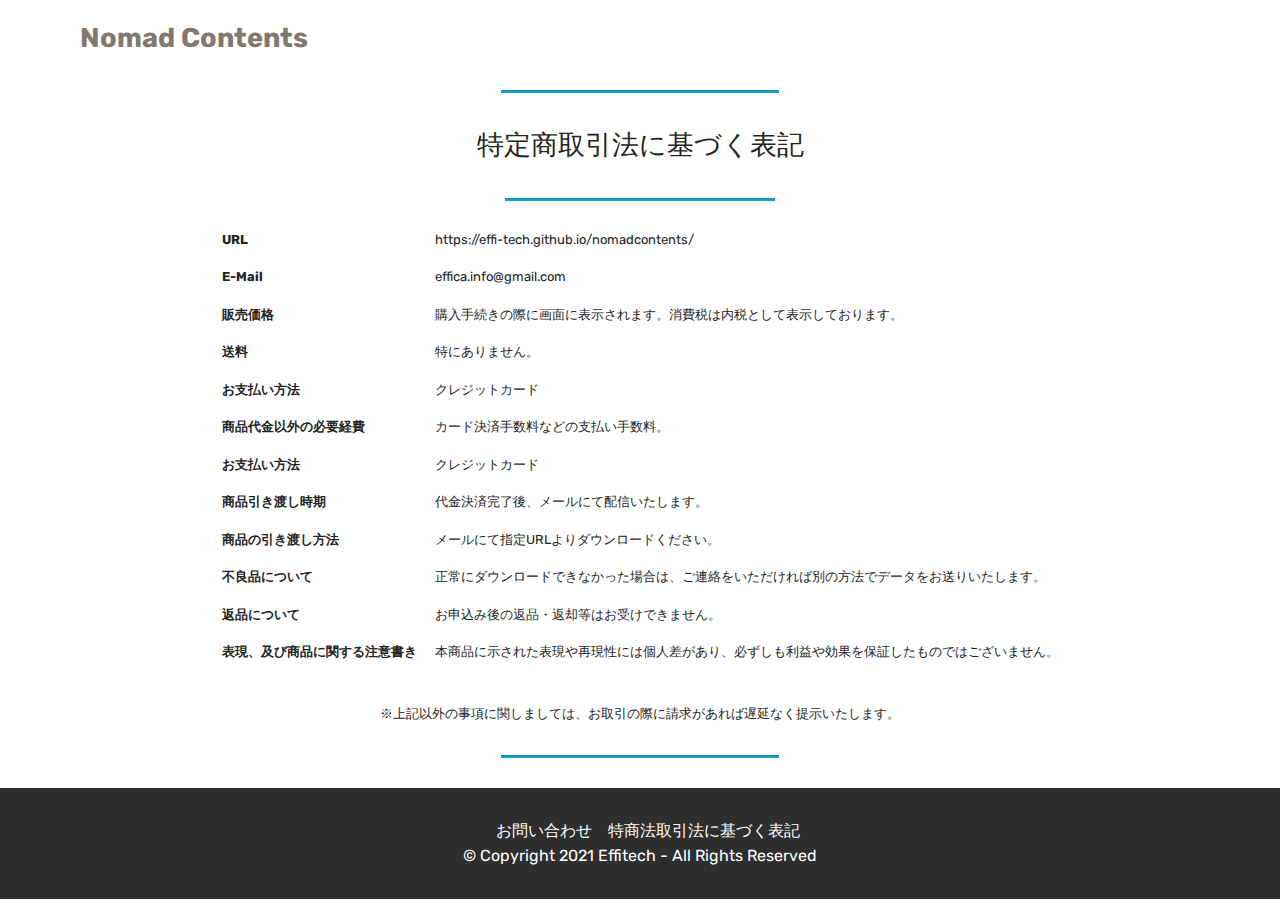
==== commit 4d61c7d5: "Update page1.html" ====
--- a/page1.html
+++ b/page1.html
@@ -69,7 +69,7 @@
                 <div class="container"  style="background-color: white;">
                     <div class="inner-container" style="width: 100%;">
                         <hr class="line" style="width: 25%;">
-                        <div style="padding-top:20px; "><table bgcolor="#FFFFFF" border="0" cellpadding="9" cellspacing="1" style="font-size:13px;text-align:left;margin: 0 auto"> <tr><th bgcolor="#FFFFFF">URL</th><td bgcolor="#FFFFFF">https://effi-tech.github.io/nomadcontents/</td></tr> <tr><th bgcolor="#FFFFFF">E-Mail</th><td bgcolor="#FFFFFF">effica.info@gmail.com</td></tr> <tr><th bgcolor="#FFFFFF">販売価格</th><td bgcolor="#FFFFFF">149,800円 (税込)</td></tr> <tr><th bgcolor="#FFFFFF">送料</th><td bgcolor="#FFFFFF">特にありません。</td></tr> <tr><th bgcolor="#FFFFFF">お支払い方法</th><td bgcolor="#FFFFFF">クレジットカード</td></tr> <tr><th bgcolor="#FFFFFF">商品代金以外の必要経費</th><td bgcolor="#FFFFFF">カード決済手数料などの支払い手数料。</td></tr> <tr><th bgcolor="#FFFFFF">お支払い方法</th><td bgcolor="#FFFFFF">クレジットカード</td></tr> <tr><th bgcolor="#FFFFFF">商品引き渡し時期	</th><td bgcolor="#FFFFFF">代金決済完了後、メールにて配信いたします。</td></tr> <tr><th bgcolor="#FFFFFF">商品の引き渡し方法</th><td bgcolor="#FFFFFF">メールにて指定URLよりダウンロードください。</td></tr> <tr><th bgcolor="#FFFFFF">不良品について</th><td bgcolor="#FFFFFF">正常にダウンロードできなかった場合は、ご連絡をいただければ別の方法でデータをお送りいたします。</td></tr> <tr><th bgcolor="#FFFFFF">返品について</th><td bgcolor="#FFFFFF">お申込み後の返品・返却等はお受けできません。</td></tr><tr><th bgcolor="#FFFFFF">表現、及び商品に関する注意書き</th><td bgcolor="#FFFFFF">本商品に示された表現や再現性には個人差があり、必ずしも利益や効果を保証したものではございません。</td></tr></table></div>
+                        <div style="padding-top:20px; "><table bgcolor="#FFFFFF" border="0" cellpadding="9" cellspacing="1" style="font-size:13px;text-align:left;margin: 0 auto"> <tr><th bgcolor="#FFFFFF">URL</th><td bgcolor="#FFFFFF">https://effi-tech.github.io/nomadcontents/</td></tr> <tr><th bgcolor="#FFFFFF">E-Mail</th><td bgcolor="#FFFFFF">effica.info@gmail.com</td></tr> <tr><th bgcolor="#FFFFFF">販売価格</th><td bgcolor="#FFFFFF">購入手続きの際に画面に表示されます。消費税は内税として表示しております。</td></tr> <tr><th bgcolor="#FFFFFF">送料</th><td bgcolor="#FFFFFF">特にありません。</td></tr> <tr><th bgcolor="#FFFFFF">お支払い方法</th><td bgcolor="#FFFFFF">クレジットカード</td></tr> <tr><th bgcolor="#FFFFFF">商品代金以外の必要経費</th><td bgcolor="#FFFFFF">カード決済手数料などの支払い手数料。</td></tr> <tr><th bgcolor="#FFFFFF">お支払い方法</th><td bgcolor="#FFFFFF">クレジットカード</td></tr> <tr><th bgcolor="#FFFFFF">商品引き渡し時期	</th><td bgcolor="#FFFFFF">代金決済完了後、メールにて配信いたします。</td></tr> <tr><th bgcolor="#FFFFFF">商品の引き渡し方法</th><td bgcolor="#FFFFFF">メールにて指定URLよりダウンロードください。</td></tr> <tr><th bgcolor="#FFFFFF">不良品について</th><td bgcolor="#FFFFFF">正常にダウンロードできなかった場合は、ご連絡をいただければ別の方法でデータをお送りいたします。</td></tr> <tr><th bgcolor="#FFFFFF">返品について</th><td bgcolor="#FFFFFF">お申込み後の返品・返却等はお受けできません。</td></tr><tr><th bgcolor="#FFFFFF">表現、及び商品に関する注意書き</th><td bgcolor="#FFFFFF">本商品に示された表現や再現性には個人差があり、必ずしも利益や効果を保証したものではございません。</td></tr></table></div>
                         <div style='text-align: center; margin-top: 30px; margin-bottom: 30px;'><small>※上記以外の事項に関しましては、お取引の際に請求があれば遅延なく提示いたします。</small></div>
                     </div>
                     </div>
@@ -107,4 +107,4 @@
   
   
 </body>
-</html>+</html>
